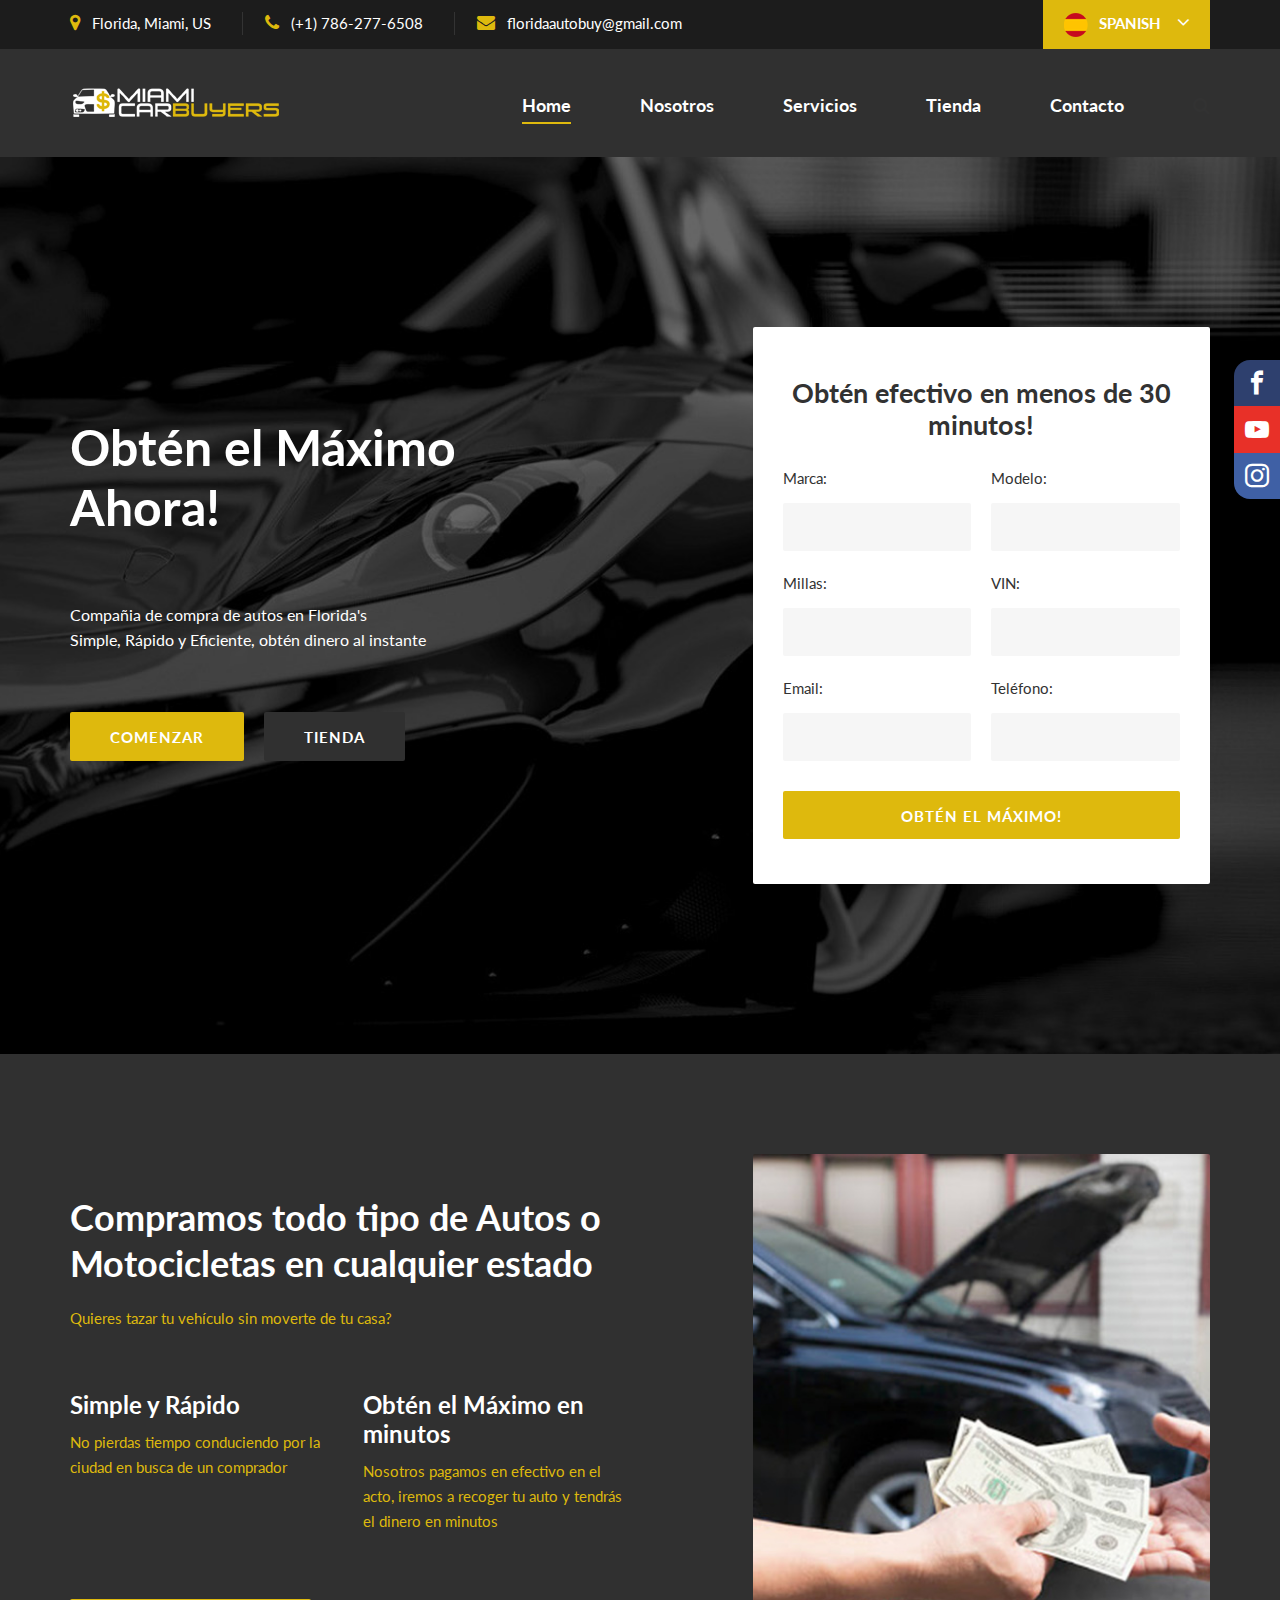
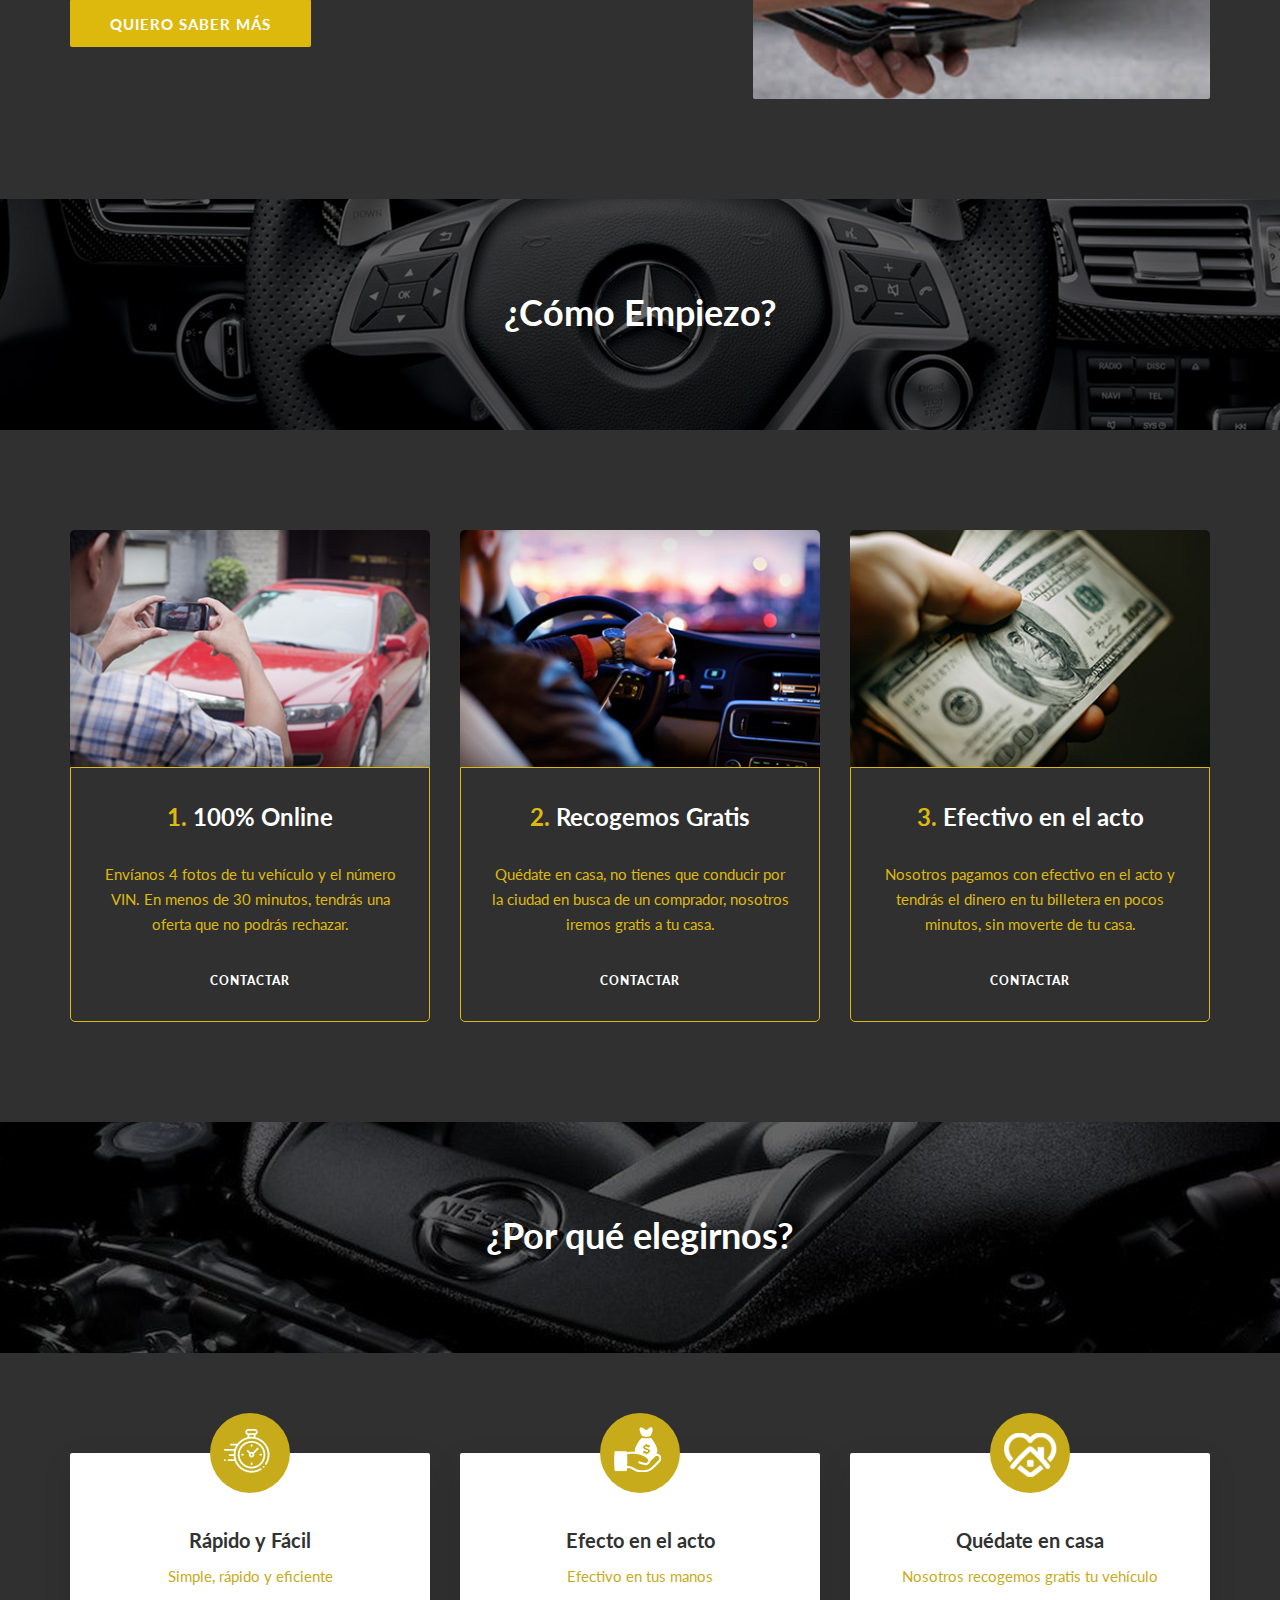
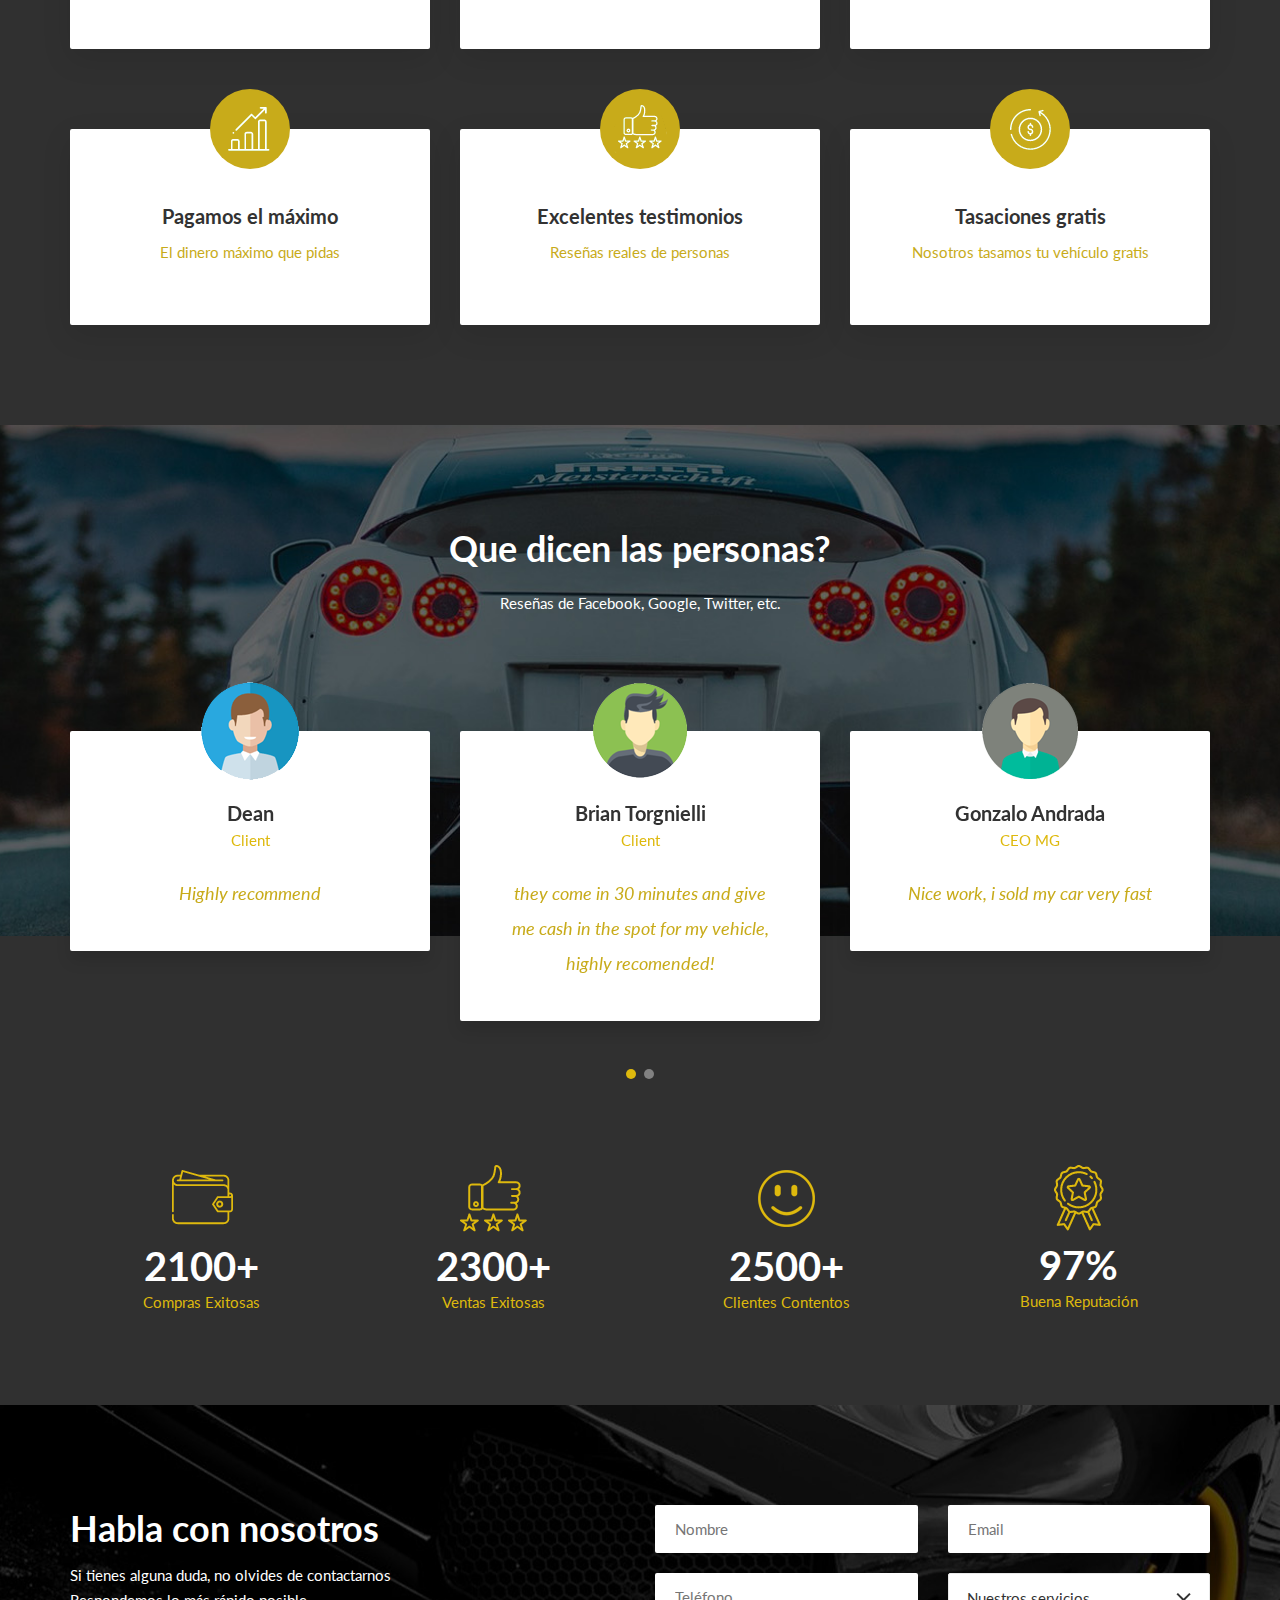
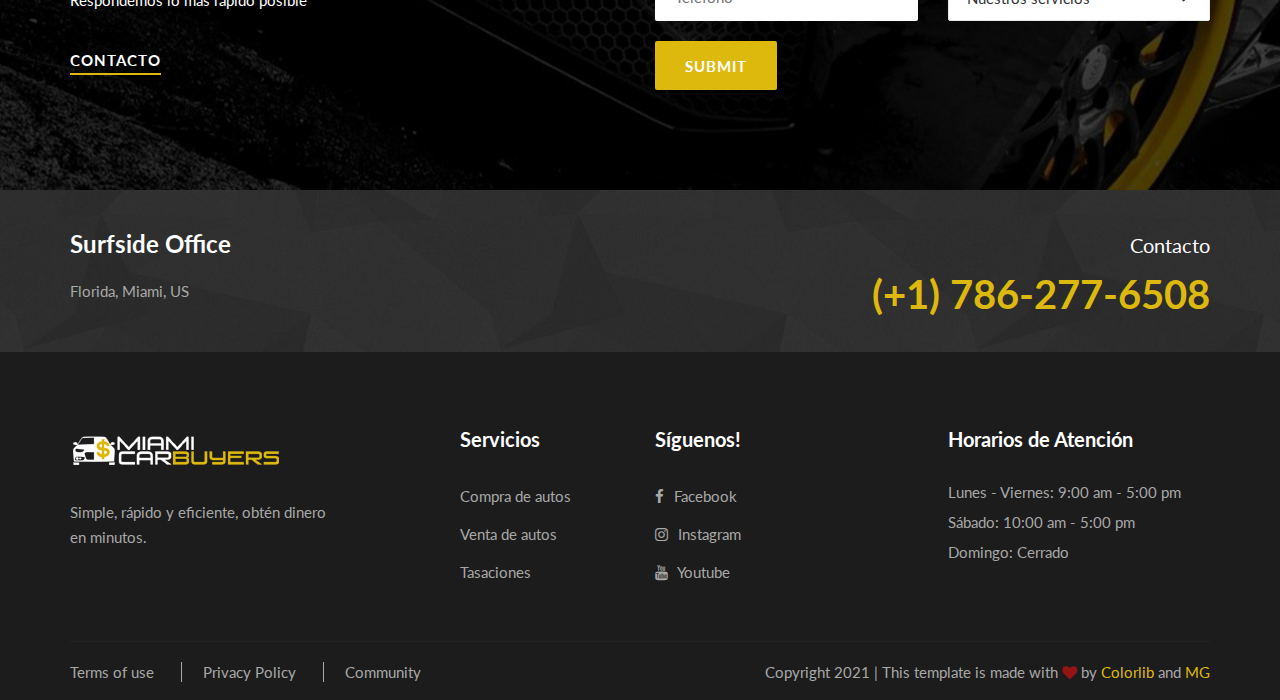
==== mcb-spa.html @ ccae37a3 "Update Beta 2" ====
<!DOCTYPE html>
<html lang="zxx">

<head>
    <meta charset="UTF-8">
    <!--meta name="description" content="Get the max now"-->
    <!--meta name="keywords" content="miami car buyers"-->
    <meta name="viewport" content="width=device-width, initial-scale=1.0">
    <meta http-equiv="X-UA-Compatible" content="ie=edge">
    <title>Miami Car Buyers</title>

    <link rel="icon" href="img/favicon.ico" type="image/x-icon">
    <link rel="shortcut icon" href="img/favicon.ico" type="image/x-icon" />

    <!-- Google Font -->
    <link href="https://fonts.googleapis.com/css2?family=Lato:wght@300;400;700;900&display=swap" rel="stylesheet">

    <!-- Css Styles -->
    <link rel="stylesheet" href="css/bootstrap.min.css" type="text/css">
    <link rel="stylesheet" href="css/font-awesome.min.css" type="text/css">
    <link rel="stylesheet" href="css/elegant-icons.css" type="text/css">
    <link rel="stylesheet" href="css/nice-select.css" type="text/css">
    <link rel="stylesheet" href="css/magnific-popup.css" type="text/css">
    <link rel="stylesheet" href="css/jquery-ui.min.css" type="text/css">
    <link rel="stylesheet" href="css/owl.carousel.min.css" type="text/css">
    <link rel="stylesheet" href="css/slicknav.min.css" type="text/css">
    <link rel="stylesheet" href="css/style.css" type="text/css">

    <link rel="stylesheet" type="text/css" href="css/socialbarvertical.css">
    <link rel="stylesheet" type="text/css" href="css/socialbarvertical-font.css">

</head>

<body>
    <!-- Page Preloder -->
    <div id="preloder">
        <div class="loader"></div>
    </div>

    <!-- SocialBar Vertical -->
    <div class="social-bar">
        <a href="https://www.facebook.com/miamicarbuyers" class="icon icon-facebook" target="_blank"></a>
        <!--a href="https://twitter.com/DevCodela" class="icon icon-twitter" target="_blank"></a-->
        <a href="https://www.youtube.com/" class="icon icon-youtube" target="_blank"></a>
        <a href="https://www.instagram.com/miamicarbuyers/" class="icon icon-instagram" target="_blank"></a>
    </div>

    <!-- Offcanvas Menu Begin -->
    <div class="offcanvas-menu-overlay"></div>
    <div class="offcanvas-menu-wrapper">
        <!--div class="offcanvas__search">
            <i class="fa fa-search search-switch"></i>
        </div-->
        <div class="offcanvas__logo">
            <a href="./index.html"><img src="img/mcb-mob.png" alt=""></a>
        </div>
        <nav class="offcanvas__menu mobile-menu">
            <ul>
                <li class="active"><a href="./index.html">Home</a></li>
                <li><a href="#about">Nosotros</a></li>
                <li><a href="#services">Servicios</a></li>
                <li><a href="#why">Por qué elegirnos?</a></li>
                <li><a href="./store.html">Tienda</a></li>
                <!--li><a href="#">Pages</a>
                    <ul class="dropdown">
                        <li><a href="./services.html">Features</a></li>
                        <li><a href="./services-details.html">Services Details</a></li>
                        <li><a href="./blog-details.html">Blog Details</a></li>
                    </ul>
                </li-->
                <li><a href="#contact">Contacto</a></li>
            </ul>
        </nav>
        <div id="mobile-menu-wrap"></div>
        <ul class="offcanvas__widget">
            <li><i class="fa fa-map-marker"></i> Florida, Miami, US</li>
            <li><i class="fa fa-phone"></i> (+1) 786-277-6508</li>
            <li><i class="fa fa-envelope"></i> floridaautobuy@gmail.com</li>
        </ul>
        <div class="offcanvas__language">
            <img src="img/flag-spa.png" alt="">
            <span>Spanish</span>
            <i class="fa fa-angle-down"></i>
            <ul>
                <li><a href="index.html">English</a></li>
                <li><a href="mcb-spa.html">Spanish</a></li>
            </ul>
        </div>
    </div>
    <!-- Offcanvas Menu End -->

    <!-- Header Section Begin -->
    <header class="header" id="home">
        <div class="header__top">
            <div class="container">
                <div class="row">
                    <div class="col-lg-9">
                        <ul class="header__top__widget">
                            <li><i class="fa fa-map-marker"></i> Florida, Miami, US</li>
                            <li><i class="fa fa-phone"></i> (+1) 786-277-6508</li>
                            <li><i class="fa fa-envelope"></i> floridaautobuy@gmail.com</li>
                        </ul>
                    </div>
                    <div class="col-lg-3">
                        <div class="header__top__language">
                            <img src="img/flag-spa.png" alt="">
                            <span>Spanish</span>
                            <i class="fa fa-angle-down"></i>
                            <ul>
                                <li><a href="index.html">English</a></li>
                                <li><a href="mcb-spa.html">Spanish</a></li>
                            </ul>
                        </div>
                    </div>
                </div>
            </div>
        </div>
        <div class="container">
            <div class="row">
                <div class="col-lg-3">
                    <div class="header__logo">
                        <a href="./index.html"><img src="img/mcb.png" alt=""></a>
                    </div>
                </div>
                <div class="col-lg-9">
                    <div class="header__nav">
                        <nav class="header__menu">
                            <ul>
                                <li class="active"><a href="./index.html">Home</a></li>
                                <li><a href="#about">Nosotros</a></li>
                                <li><a href="#services">Servicios</a></li>
                                <!--li><a href="#why">¿Por qué elegirnos?</a></li-->
                                <li><a href="./store.html">Tienda</a></li>
                                <!--li><a href="#">Store</a>
                                    <ul class="dropdown">
                                        <li><a href="./services.html">Features</a></li>
                                        <li><a href="./services-details.html">Services Details</a></li>
                                        <li><a href="./blog-details.html">Blog Details</a></li>
                                    </ul>
                                </li-->
                                <li><a href="#contact">Contacto</a></li>
                            </ul>
                        </nav>
                        <div class="header__search">
                            <i class="fa fa-search search-switch"></i>
                        </div>
                    </div>
                </div>
            </div>
            <div class="canvas__open">
                <span class="fa fa-bars"></span>
            </div>
        </div>
    </header>
    <!-- Header Section End -->

    <!-- Hero Section Begin -->
    <section class="hero set-bg" data-setbg="img/hero-bg.jpg" >
        <div class="container">
            <div class="row">
                <div class="col-lg-5">
                    <div class="hero__text">
                        <h2>Obtén el Máximo Ahora!</h2>
                        <p>Compañia de compra de autos en Florida's<br>Simple, Rápido y Eficiente, obtén dinero al instante</p>
                        <a href="#form" class="primary-btn">Comenzar</a>
                        <a href="./store.html" class="primary-btn howit-btn">Tienda</a>
                    </div>
                </div>
                <div class="col-lg-5 offset-lg-2" id="form">
                    <div class="hero__form">
                        <h3>Obtén efectivo en menos de 30 minutos!</h3>
                        <form action="https://formspree.io/f/xgepblnw" method="POST">
                            <div class="input-list">
                                <div class="input-list-item">
                                    <p>Marca:</p>
                                    <input type="text" name="name">
                                </div>
                                <div class="input-list-item">
                                    <p>Modelo:</p>
                                    <input type="text" name="name">
                                </div>
                            </div>
                            <div class="input-list">
                                <div class="input-list-item">
                                    <p>Millas:</p>
                                    <input type="text" name="name">
                                </div>
                                <div class="input-list-item">
                                    <p>VIN:</p>
                                    <input type="text" name="name">
                                </div>
                            </div>
                            <!--div class="input-full-width">
                                <p>KM:</p>
                                <input type="text" name="name">
                            </div-->
                            <div class="input-list last">
                                <div class="input-list-item">
                                    <p>Email:</p>
                                    <input type="text" name="_replyto">
                                </div>
                                <div class="input-list-item">
                                    <p>Teléfono:</p>
                                    <input type="text" name="name">
                                </div>
                            </div>
                            <button type="submit" class="site-btn">Obtén el máximo!</button>
                        </form>
                    </div>
                </div>
            </div>
        </div>
    </section>
    <!-- Hero Section End -->

    <!-- Home About Begin -->
    <section class="home-about spad" id="about">
        <div class="container">
            <div class="row">
                <div class="col-lg-6">
                    <div class="home__about__text">
                        <div class="section-title">
                            <h2>Compramos todo tipo de Autos o Motocicletas en cualquier estado</h2>
                            <p>Quieres tazar tu vehículo sin moverte de tu casa?</p>
                        </div>
                        <div class="row">
                            <div class="col-lg-6 col-md-6">
                                <div class="home__about__item">
                                    <h4>Simple y Rápido</h4>
                                    <p>No pierdas tiempo conduciendo por la ciudad en busca de un comprador</p>
                                </div>
                            </div>
                            <div class="col-lg-6 col-md-6">
                                <div class="home__about__item">
                                    <h4>Obtén el Máximo en minutos</h4>
                                    <p>Nosotros pagamos en efectivo en el acto, iremos a recoger tu auto y tendrás el dinero en minutos</p>
                                </div>
                            </div>
                        </div>
                        <a href="#services" class="primary-btn">Quiero saber más</a>
                    </div>
                </div>
                <div class="col-lg-5 offset-lg-1">
                    <div class="home__about__img">
                        <img src="img/about/home-about.jpg" alt="">
                    </div>
                </div>
            </div>
        </div>
    </section>
    <!-- Home About End -->

    <section class="loan-services spad" id="services">
        <div class="container">
            <div class="row">
                <div class="col-lg-12">
                    <div class="section-title">
                        <h2>¿Cómo Empiezo?</h2>
                        <!--p>- write something subtitle or leave it clean? -</p-->
                    </div>
                </div>
            </div>
        </div>
    </section class="loan-services spad">


    <!-- Services Section Begin -->
    <section class="services spad">
        <div class="container">
            <div class="row">
                <div class="col-lg-4 col-md-4 col-sm-6">
                    <div class="services__item">
                        <div class="services__item__img">
                            <img src="img/services/services-1.jpg" alt="">
                        </div>
                        <div class="services__item__text">
                            <h4><span>1.</span> 100% Online</h4>
                            <p>Envíanos 4 fotos de tu vehículo y el número VIN. En menos de 30 minutos, tendrás una oferta que no podrás rechazar.</p>
                            <a href="#home">Contactar</a>
                        </div>
                    </div>
                </div>
                <div class="col-lg-4 col-md-4 col-sm-6">
                    <div class="services__item">
                        <div class="services__item__img">
                            <img src="img/services/services-2.jpg" alt="">
                        </div>
                        <div class="services__item__text">
                            <h4><span>2. </span> Recogemos Gratis</h4>
                            <p>Quédate en casa, no tienes que conducir por la ciudad en busca de un comprador, nosotros iremos gratis a tu casa.</p>
                            <a href="#home">Contactar</a>
                        </div>
                    </div>
                </div>
                <div class="col-lg-4 col-md-4 col-sm-6">
                    <div class="services__item">
                        <div class="services__item__img">
                            <img src="img/services/services-3.jpg" alt="">
                        </div>
                        <div class="services__item__text">
                            <h4><span>3. </span> Efectivo en el acto</h4>
                            <p>Nosotros pagamos con efectivo en el acto y tendrás el dinero en tu billetera en pocos minutos, sin moverte de tu casa.</p>
                            <a href="#home">Contactar</a>
                        </div>
                    </div>
                </div>
            </div>
        </div>
    </section>
    <!-- Services End -->

    <section class="loan-services2 spad" id="why">
        <div class="container">
            <div class="row">
                <div class="col-lg-12">
                    <div class="section-title">
                        <h2>¿Por qué elegirnos?</h2>
                        <!--p>- write something subtitle or leave it clean? -</p-->
                    </div>
                </div>
            </div>
        </div>
    </section class="loan-services spad">

    <!-- Choose Section Begin -->
    <section class="choose spad">
        <div class="container">
            <div class="row">
                <div class="col-lg-12">
                    
                </div>
            </div>
            <div class="row">
                <div class="col-lg-4 col-md-4 col-sm-6">
                    <div class="choose__item">
                        <img src="img/choose/choose-1.png" alt="">
                        <h5>Rápido y Fácil</h5>
                        <p>Simple, rápido y eficiente</p>
                    </div>
                </div>
                <div class="col-lg-4 col-md-4 col-sm-6">
                    <div class="choose__item">
                        <img src="img/choose/choose-2.png" alt="">
                        <h5>Efecto en el acto</h5>
                        <p>Efectivo en tus manos</p>
                    </div>
                </div>
                <div class="col-lg-4 col-md-4 col-sm-6">
                    <div class="choose__item">
                        <img src="img/choose/choose-3.png" alt="">
                        <h5>Quédate en casa</h5>
                        <p>Nosotros recogemos gratis tu vehículo</p>
                    </div>
                </div>
                <div class="col-lg-4 col-md-4 col-sm-6">
                    <div class="choose__item">
                        <img src="img/choose/choose-4.png" alt="">
                        <h5>Pagamos el máximo</h5>
                        <p>El dinero máximo que pidas</p>
                    </div>
                </div>
                <div class="col-lg-4 col-md-4 col-sm-6">
                    <div class="choose__item">
                        <img src="img/choose/choose-5.png" alt="">
                        <h5>Excelentes testimonios</h5>
                        <p>Reseñas reales de personas</p>
                    </div>
                </div>
                <div class="col-lg-4 col-md-4 col-sm-6">
                    <div class="choose__item">
                        <img src="img/choose/choose-6.png" alt="">
                        <h5>Tasaciones gratis</h5>
                        <p>Nosotros tasamos tu vehículo gratis</p>
                    </div>
                </div>
            </div>
        </div>
    </section>
    <!-- Choose Section End -->

    <!-- Testimonial Section Begin -->
    <div class="testimonial spad set-bg" data-setbg="img/testimonial/testimonial-bg.jpg" id="testimonials">
        <div class="container">
            <div class="row">
                <div class="col-lg-12">
                    <div class="section-title">
                        <h2>Que dicen las personas?</h2>
                        <p>Reseñas de Facebook, Google, Twitter, etc.</p>
                    </div>
                </div>
            </div>
        </div>
    </div>
    <div class="testimonial__carousel">
        <div class="container">
            <div class="row">
                <div class="testimonial__slider owl-carousel">
                    <div class="col-lg-4">
                        <div class="testimonial__item">
                            <img src="img/testimonial/testimonial-1.png" alt="">
                            <h5>Dean</h5>
                            <span>Client</span>
                            <p>Highly recommend</p>
                        </div>
                    </div>
                    <div class="col-lg-4">
                        <div class="testimonial__item">
                            <img src="img/testimonial/testimonial-2.png" alt="">
                            <h5>Brian Torgnielli</h5>
                            <span>Client</span>
                            <p>they come in 30 minutes and give me cash in the spot for my vehicle, highly recomended!</p>
                        </div>
                    </div>
                    <div class="col-lg-4">
                        <div class="testimonial__item">
                            <img src="img/testimonial/testimonial-3.png" alt="">
                            <h5>Gonzalo Andrada</h5>
                            <span>CEO MG</span>
                            <p>Nice work, i sold my car very fast</p>
                        </div>
                    </div>
                    <div class="col-lg-4">
                        <div class="testimonial__item">
                            <img src="img/testimonial/testimonial-4.png" alt="">
                            <h5>Arthur</h5>
                            <span>Client</span>
                            <p>Gabriel was very professional, I liked that they pay me in cash</p>
                        </div>
                    </div>
                </div>
            </div>
        </div>
    </div>
    <!-- Testimonial Section End -->

    <!-- Counter Begin -->
    <div class="counter spad">
        <div class="container">
            <div class="row">
                <div class="col-lg-3 col-md-3 col-sm-6">
                    <div class="counter__item">
                        <img src="img/counter/counter-1.png" alt="">
                        <div class="counter__number">
                            <h2>2100+</h2>
                        </div>
                        <p>Compras Exitosas</p>
                    </div>
                </div>
                <div class="col-lg-3 col-md-3 col-sm-6">
                    <div class="counter__item">
                        <img src="img/counter/counter-2.png" alt="">
                        <div class="counter__number">
                            <h2>2300+</h2>
                        </div>
                        <p>Ventas Exitosas</p>
                    </div>
                </div>
                <div class="col-lg-3 col-md-3 col-sm-6">
                    <div class="counter__item">
                        <img src="img/counter/counter-3.png" alt="">
                        <div class="counter__number">
                            <h2>2500+</h2> 
                        </div>
                        <p>Clientes Contentos</p>
                    </div>
                </div>
                <div class="col-lg-3 col-md-3 col-sm-6">
                    <div class="counter__item">
                        <img src="img/counter/counter-4.png" alt="">
                        <div class="counter__number">
                            <h2>97%</h2>
                        </div>
                        <p>Buena Reputación</p>
                    </div>
                </div>
            </div>
        </div>
    </div>
    <!-- Counter End -->

    <!-- Call Section Begin -->
    <section class="call spad set-bg" data-setbg="img/call-bg.jpg" id="contact">
        <div class="container">
            <div class="row">
                <div class="col-lg-5 col-md-6">
                    <div class="call__text">
                        <div class="section-title">
                            <h2>Habla con nosotros</h2>
                            <p>Si tienes alguna duda, no olvides de contactarnos</p>
                            <p>Respondemos lo más rápido posible</p>
                        </div>
                        <a href="#contact">Contacto</a>
                    </div>
                </div>
                <div class="col-lg-6 offset-lg-1 col-md-6">
                    <form action="https://formspree.io/f/xgepblnw" method="POST" class="call__form">
                        <div class="row">
                            <div class="col-lg-6">
                                <input type="text" name="name" placeholder="Nombre">
                            </div>
                            <div class="col-lg-6">
                                <input type="text" name="_replyto" placeholder="Email"> 
                            </div>
                            <div class="col-lg-6">
                                <input type="text" name="name" placeholder="Teléfono">
                            </div>
                            <div class="col-lg-6">
                                <select>
                                    <option value="">Nuestros servicios</option>
                                    <option value="">Vender un vehículo</option>
                                    <option value="">Comprar un vehículo</option>
                                    <option value="">Otra consulta</option>
                                </select>
                            </div>
                        </div>
                        <button type="submit" class="site-btn">Submit</button>
                    </form>
                </div>
            </div>
        </div>
    </section>
    <!-- Call Section End -->

    <!-- Contact Begin -->
    <div class="contact-widget set-bg" data-setbg="img/contact-widget.jpg">
        <div class="container">
            <div class="row">
                <div class="col-lg-6 col-md-6">
                    <div class="row">
                        <div class="col-lg-6 col-md-6">
                            <div class="contact__widget__item">
                                <h4>Surfside Office</h4>
                                <p>Florida, Miami, US</p>
                            </div>
                        </div>
                        <!--div class="col-lg-6 col-md-6">
                            <div class="contact__widget__item">
                                <h4>New Jersey Office</h4>
                                <p>1 Walnut Court, East Orange, NJ, United State</p>
                            </div>
                        </div-->
                    </div>
                </div>
                <div class="col-lg-6 col-md-6">
                    <div class="contact__widget__phone">
                        <span>Contacto</span>
                        <h2>(+1) 786-277-6508</h2>
                    </div>
                </div>
            </div>
        </div>
    </div>
    <!-- Contact End -->

    <!-- Footer Section Begin -->
    <footer class="footer">
        <div class="container">
            <div class="row">
                <div class="col-lg-3 col-md-6 col-sm-6">
                    <div class="footer__about">
                        <div class="footer__logo">
                            <a href="./index.html"><img src="img/mcb.png" alt=""></a>
                        </div>
                        <p>Simple, rápido y eficiente, obtén dinero en minutos.</p>
                    </div>
                </div>
                <div class="col-lg-2 offset-lg-1 col-md-3 col-sm-6">
                    <div class="footer__widget">
                        <h5>Servicios</h5>
                        <div class="footer__widget">
                            <ul>
                                <li><a href="#">Compra de autos</a></li>
                                <li><a href="#">Venta de autos</a></li>
                                <li><a href="#">Tasaciones</a></li>
                            </ul>
                        </div>
                    </div>
                </div>
                <div class="col-lg-2 col-md-3 col-sm-6">
                    <div class="footer__widget">
                        <h5>Síguenos!</h5>
                        <div class="footer__widget footer__widget--social">
                            <ul>
                                <li><a href="https://www.facebook.com/miamicarbuyers" target="_blank"><i class="fa fa-facebook"></i> Facebook</a></li>
                                <li><a href="https://www.instagram.com/miamicarbuyers/" target="_blank"><i class="fa fa-instagram"></i> Instagram</a></li>
                                <li><a href="#"><i class="fa fa-youtube"></i> Youtube</a></li>
                                <!--li><a href="#"><i class="fa fa-twitter"></i> Twitter</a></li-->
                                <!--li><a href="#"><i class="fa fa-skype"></i> Skype</a></li-->
                            </ul>
                        </div>
                    </div>
                </div>
                <div class="col-lg-3 offset-lg-1 col-md-6 col-sm-6">
                    <div class="footer__widget footer__widget--address">
                        <h5>Horarios de Atención</h5>
                        <p></p>
                        <ul>
                            <li>Lunes - Viernes: 9:00 am - 5:00 pm</li>
                            <li>Sábado: 10:00 am - 5:00 pm</li>
                            <li>Domingo: Cerrado</li>
                        </ul>
                    </div>
                </div>
            </div>
            <div class="footer__copyright">
                <div class="row">
                    <div class="col-lg-6 col-md-6">
                        <ul class="footer__copyright__links">
                            <li><a href="#">Terms of use</a></li>
                            <li><a href="#">Privacy Policy</a></li>
                            <li><a href="#">Community</a></li>
                        </ul>
                    </div>
                    <div class="col-lg-6 col-md-6">
                        <!-- Link back to Colorlib can't be removed. Template is licensed under CC BY 3.0. -->
                        <div class="footer__copyright__text">
                            <p>Copyright 2021 | This template is made with <i class="fa fa-heart" aria-hidden="true"></i> by <a href="https://colorlib.com" target="_blank">Colorlib</a> and <a href="https://mgmza.com" target="_blank">MG</a></p>
                        </div>
                        <!-- Link back to Colorlib can't be removed. Template is licensed under CC BY 3.0. -->
                    </div>
                </div>
            </div>
        </div>
    </footer>
    <!-- Footer Section End -->

    <!-- Search Begin -->
    <!--div class="search-model">
        <div class="h-100 d-flex align-items-center justify-content-center">
            <div class="search-close-switch">+</div>
            <form class="search-model-form">
                <input type="text" id="search-input" placeholder="Search here.....">
            </form>
        </div>
    </div-->
    <!-- Search End -->

    <!-- Js Plugins -->
    <script src="js/jquery-3.3.1.min.js"></script>
    <script src="js/bootstrap.min.js"></script>
    <script src="js/jquery.nice-select.min.js"></script>
    <script src="js/jquery-ui.min.js"></script>
    <script src="js/jquery.nicescroll.min.js"></script>
    <script src="js/jquery.magnific-popup.min.js"></script>
    <script src="js/jquery.slicknav.js"></script>
    <script src="js/owl.carousel.min.js"></script>
    <script src="js/main.js"></script>

    <script type="text/javascript" src="js/smoothsection.js"></script>

</body>

</html>
---- css/elegant-icons.css ----
@font-face {
	font-family: 'ElegantIcons';
	src:url('../fonts/ElegantIcons.eot');
	src:url('../fonts/ElegantIcons.eot?#iefix') format('embedded-opentype'),
		url('../fonts/ElegantIcons.woff') format('woff'),
		url('../fonts/ElegantIcons.ttf') format('truetype'),
		url('../fonts/ElegantIcons.svg#ElegantIcons') format('svg');
	font-weight: normal;
	font-style: normal;
}

/* Use the following CSS code if you want to use data attributes for inserting your icons */
[data-icon]:before {
	font-family: 'ElegantIcons';
	content: attr(data-icon);
	speak: none;
	font-weight: normal;
	font-variant: normal;
	text-transform: none;
	line-height: 1;
	-webkit-font-smoothing: antialiased;
	-moz-osx-font-smoothing: grayscale;
}

/* Use the following CSS code if you want to have a class per icon */
/*
Instead of a list of all class selectors,
you can use the generic selector below, but it's slower:
[class*="your-class-prefix"] {
*/
.arrow_up, .arrow_down, .arrow_left, .arrow_right, .arrow_left-up, .arrow_right-up, .arrow_right-down, .arrow_left-down, .arrow-up-down, .arrow_up-down_alt, .arrow_left-right_alt, .arrow_left-right, .arrow_expand_alt2, .arrow_expand_alt, .arrow_condense, .arrow_expand, .arrow_move, .arrow_carrot-up, .arrow_carrot-down, .arrow_carrot-left, .arrow_carrot-right, .arrow_carrot-2up, .arrow_carrot-2down, .arrow_carrot-2left, .arrow_carrot-2right, .arrow_carrot-up_alt2, .arrow_carrot-down_alt2, .arrow_carrot-left_alt2, .arrow_carrot-right_alt2, .arrow_carrot-2up_alt2, .arrow_carrot-2down_alt2, .arrow_carrot-2left_alt2, .arrow_carrot-2right_alt2, .arrow_triangle-up, .arrow_triangle-down, .arrow_triangle-left, .arrow_triangle-right, .arrow_triangle-up_alt2, .arrow_triangle-down_alt2, .arrow_triangle-left_alt2, .arrow_triangle-right_alt2, .arrow_back, .icon_minus-06, .icon_plus, .icon_close, .icon_check, .icon_minus_alt2, .icon_plus_alt2, .icon_close_alt2, .icon_check_alt2, .icon_zoom-out_alt, .icon_zoom-in_alt, .icon_search, .icon_box-empty, .icon_box-selected, .icon_minus-box, .icon_plus-box, .icon_box-checked, .icon_circle-empty, .icon_circle-slelected, .icon_stop_alt2, .icon_stop, .icon_pause_alt2, .icon_pause, .icon_menu, .icon_menu-square_alt2, .icon_menu-circle_alt2, .icon_ul, .icon_ol, .icon_adjust-horiz, .icon_adjust-vert, .icon_document_alt, .icon_documents_alt, .icon_pencil, .icon_pencil-edit_alt, .icon_pencil-edit, .icon_folder-alt, .icon_folder-open_alt, .icon_folder-add_alt, .icon_info_alt, .icon_error-oct_alt, .icon_error-circle_alt, .icon_error-triangle_alt, .icon_question_alt2, .icon_question, .icon_comment_alt, .icon_chat_alt, .icon_vol-mute_alt, .icon_volume-low_alt, .icon_volume-high_alt, .icon_quotations, .icon_quotations_alt2, .icon_clock_alt, .icon_lock_alt, .icon_lock-open_alt, .icon_key_alt, .icon_cloud_alt, .icon_cloud-upload_alt, .icon_cloud-download_alt, .icon_image, .icon_images, .icon_lightbulb_alt, .icon_gift_alt, .icon_house_alt, .icon_genius, .icon_mobile, .icon_tablet, .icon_laptop, .icon_desktop, .icon_camera_alt, .icon_mail_alt, .icon_cone_alt, .icon_ribbon_alt, .icon_bag_alt, .icon_creditcard, .icon_cart_alt, .icon_paperclip, .icon_tag_alt, .icon_tags_alt, .icon_trash_alt, .icon_cursor_alt, .icon_mic_alt, .icon_compass_alt, .icon_pin_alt, .icon_pushpin_alt, .icon_map_alt, .icon_drawer_alt, .icon_toolbox_alt, .icon_book_alt, .icon_calendar, .icon_film, .icon_table, .icon_contacts_alt, .icon_headphones, .icon_lifesaver, .icon_piechart, .icon_refresh, .icon_link_alt, .icon_link, .icon_loading, .icon_blocked, .icon_archive_alt, .icon_heart_alt, .icon_star_alt, .icon_star-half_alt, .icon_star, .icon_star-half, .icon_tools, .icon_tool, .icon_cog, .icon_cogs, .arrow_up_alt, .arrow_down_alt, .arrow_left_alt, .arrow_right_alt, .arrow_left-up_alt, .arrow_right-up_alt, .arrow_right-down_alt, .arrow_left-down_alt, .arrow_condense_alt, .arrow_expand_alt3, .arrow_carrot_up_alt, .arrow_carrot-down_alt, .arrow_carrot-left_alt, .arrow_carrot-right_alt, .arrow_carrot-2up_alt, .arrow_carrot-2dwnn_alt, .arrow_carrot-2left_alt, .arrow_carrot-2right_alt, .arrow_triangle-up_alt, .arrow_triangle-down_alt, .arrow_triangle-left_alt, .arrow_triangle-right_alt, .icon_minus_alt, .icon_plus_alt, .icon_close_alt, .icon_check_alt, .icon_zoom-out, .icon_zoom-in, .icon_stop_alt, .icon_menu-square_alt, .icon_menu-circle_alt, .icon_document, .icon_documents, .icon_pencil_alt, .icon_folder, .icon_folder-open, .icon_folder-add, .icon_folder_upload, .icon_folder_download, .icon_info, .icon_error-circle, .icon_error-oct, .icon_error-triangle, .icon_question_alt, .icon_comment, .icon_chat, .icon_vol-mute, .icon_volume-low, .icon_volume-high, .icon_quotations_alt, .icon_clock, .icon_lock, .icon_lock-open, .icon_key, .icon_cloud, .icon_cloud-upload, .icon_cloud-download, .icon_lightbulb, .icon_gift, .icon_house, .icon_camera, .icon_mail, .icon_cone, .icon_ribbon, .icon_bag, .icon_cart, .icon_tag, .icon_tags, .icon_trash, .icon_cursor, .icon_mic, .icon_compass, .icon_pin, .icon_pushpin, .icon_map, .icon_drawer, .icon_toolbox, .icon_book, .icon_contacts, .icon_archive, .icon_heart, .icon_profile, .icon_group, .icon_grid-2x2, .icon_grid-3x3, .icon_music, .icon_pause_alt, .icon_phone, .icon_upload, .icon_download, .social_facebook, .social_twitter, .social_pinterest, .social_googleplus, .social_tumblr, .social_tumbleupon, .social_wordpress, .social_instagram, .social_dribbble, .social_vimeo, .social_linkedin, .social_rss, .social_deviantart, .social_share, .social_myspace, .social_skype, .social_youtube, .social_picassa, .social_googledrive, .social_flickr, .social_blogger, .social_spotify, .social_delicious, .social_facebook_circle, .social_twitter_circle, .social_pinterest_circle, .social_googleplus_circle, .social_tumblr_circle, .social_stumbleupon_circle, .social_wordpress_circle, .social_instagram_circle, .social_dribbble_circle, .social_vimeo_circle, .social_linkedin_circle, .social_rss_circle, .social_deviantart_circle, .social_share_circle, .social_myspace_circle, .social_skype_circle, .social_youtube_circle, .social_picassa_circle, .social_googledrive_alt2, .social_flickr_circle, .social_blogger_circle, .social_spotify_circle, .social_delicious_circle, .social_facebook_square, .social_twitter_square, .social_pinterest_square, .social_googleplus_square, .social_tumblr_square, .social_stumbleupon_square, .social_wordpress_square, .social_instagram_square, .social_dribbble_square, .social_vimeo_square, .social_linkedin_square, .social_rss_square, .social_deviantart_square, .social_share_square, .social_myspace_square, .social_skype_square, .social_youtube_square, .social_picassa_square, .social_googledrive_square, .social_flickr_square, .social_blogger_square, .social_spotify_square, .social_delicious_square, .icon_printer, .icon_calulator, .icon_building, .icon_floppy, .icon_drive, .icon_search-2, .icon_id, .icon_id-2, .icon_puzzle, .icon_like, .icon_dislike, .icon_mug, .icon_currency, .icon_wallet, .icon_pens, .icon_easel, .icon_flowchart, .icon_datareport, .icon_briefcase, .icon_shield, .icon_percent, .icon_globe, .icon_globe-2, .icon_target, .icon_hourglass, .icon_balance, .icon_rook, .icon_printer-alt, .icon_calculator_alt, .icon_building_alt, .icon_floppy_alt, .icon_drive_alt, .icon_search_alt, .icon_id_alt, .icon_id-2_alt, .icon_puzzle_alt, .icon_like_alt, .icon_dislike_alt, .icon_mug_alt, .icon_currency_alt, .icon_wallet_alt, .icon_pens_alt, .icon_easel_alt, .icon_flowchart_alt, .icon_datareport_alt, .icon_briefcase_alt, .icon_shield_alt, .icon_percent_alt, .icon_globe_alt, .icon_clipboard {
	font-family: 'ElegantIcons';
	speak: none;
	font-style: normal;
	font-weight: normal;
	font-variant: normal;
	text-transform: none;
	line-height: 1;
	-webkit-font-smoothing: antialiased;
}
.arrow_up:before {
	content: "\21";
}
.arrow_down:before {
	content: "\22";
}
.arrow_left:before {
	content: "\23";
}
.arrow_right:before {
	content: "\24";
}
.arrow_left-up:before {
	content: "\25";
}
.arrow_right-up:before {
	content: "\26";
}
.arrow_right-down:before {
	content: "\27";
}
.arrow_left-down:before {
	content: "\28";
}
.arrow-up-down:before {
	content: "\29";
}
.arrow_up-down_alt:before {
	content: "\2a";
}
.arrow_left-right_alt:before {
	content: "\2b";
}
.arrow_left-right:before {
	content: "\2c";
}
.arrow_expand_alt2:before {
	content: "\2d";
}
.arrow_expand_alt:before {
	content: "\2e";
}
.arrow_condense:before {
	content: "\2f";
}
.arrow_expand:before {
	content: "\30";
}
.arrow_move:before {
	content: "\31";
}
.arrow_carrot-up:before {
	content: "\32";
}
.arrow_carrot-down:before {
	content: "\33";
}
.arrow_carrot-left:before {
	content: "\34";
}
.arrow_carrot-right:before {
	content: "\35";
}
.arrow_carrot-2up:before {
	content: "\36";
}
.arrow_carrot-2down:before {
	content: "\37";
}
.arrow_carrot-2left:before {
	content: "\38";
}
.arrow_carrot-2right:before {
	content: "\39";
}
.arrow_carrot-up_alt2:before {
	content: "\3a";
}
.arrow_carrot-down_alt2:before {
	content: "\3b";
}
.arrow_carrot-left_alt2:before {
	content: "\3c";
}
.arrow_carrot-right_alt2:before {
	content: "\3d";
}
.arrow_carrot-2up_alt2:before {
	content: "\3e";
}
.arrow_carrot-2down_alt2:before {
	content: "\3f";
}
.arrow_carrot-2left_alt2:before {
	content: "\40";
}
.arrow_carrot-2right_alt2:before {
	content: "\41";
}
.arrow_triangle-up:before {
	content: "\42";
}
.arrow_triangle-down:before {
	content: "\43";
}
.arrow_triangle-left:before {
	content: "\44";
}
.arrow_triangle-right:before {
	content: "\45";
}
.arrow_triangle-up_alt2:before {
	content: "\46";
}
.arrow_triangle-down_alt2:before {
	content: "\47";
}
.arrow_triangle-left_alt2:before {
	content: "\48";
}
.arrow_triangle-right_alt2:before {
	content: "\49";
}
.arrow_back:before {
	content: "\4a";
}
.icon_minus-06:before {
	content: "\4b";
}
.icon_plus:before {
	content: "\4c";
}
.icon_close:before {
	content: "\4d";
}
.icon_check:before {
	content: "\4e";
}
.icon_minus_alt2:before {
	content: "\4f";
}
.icon_plus_alt2:before {
	content: "\50";
}
.icon_close_alt2:before {
	content: "\51";
}
.icon_check_alt2:before {
	content: "\52";
}
.icon_zoom-out_alt:before {
	content: "\53";
}
.icon_zoom-in_alt:before {
	content: "\54";
}
.icon_search:before {
	content: "\55";
}
.icon_box-empty:before {
	content: "\56";
}
.icon_box-selected:before {
	content: "\57";
}
.icon_minus-box:before {
	content: "\58";
}
.icon_plus-box:before {
	content: "\59";
}
.icon_box-checked:before {
	content: "\5a";
}
.icon_circle-empty:before {
	content: "\5b";
}
.icon_circle-slelected:before {
	content: "\5c";
}
.icon_stop_alt2:before {
	content: "\5d";
}
.icon_stop:before {
	content: "\5e";
}
.icon_pause_alt2:before {
	content: "\5f";
}
.icon_pause:before {
	content: "\60";
}
.icon_menu:before {
	content: "\61";
}
.icon_menu-square_alt2:before {
	content: "\62";
}
.icon_menu-circle_alt2:before {
	content: "\63";
}
.icon_ul:before {
	content: "\64";
}
.icon_ol:before {
	content: "\65";
}
.icon_adjust-horiz:before {
	content: "\66";
}
.icon_adjust-vert:before {
	content: "\67";
}
.icon_document_alt:before {
	content: "\68";
}
.icon_documents_alt:before {
	content: "\69";
}
.icon_pencil:before {
	content: "\6a";
}
.icon_pencil-edit_alt:before {
	content: "\6b";
}
.icon_pencil-edit:before {
	content: "\6c";
}
.icon_folder-alt:before {
	content: "\6d";
}
.icon_folder-open_alt:before {
	content: "\6e";
}
.icon_folder-add_alt:before {
	content: "\6f";
}
.icon_info_alt:before {
	content: "\70";
}
.icon_error-oct_alt:before {
	content: "\71";
}
.icon_error-circle_alt:before {
	content: "\72";
}
.icon_error-triangle_alt:before {
	content: "\73";
}
.icon_question_alt2:before {
	content: "\74";
}
.icon_question:before {
	content: "\75";
}
.icon_comment_alt:before {
	content: "\76";
}
.icon_chat_alt:before {
	content: "\77";
}
.icon_vol-mute_alt:before {
	content: "\78";
}
.icon_volume-low_alt:before {
	content: "\79";
}
.icon_volume-high_alt:before {
	content: "\7a";
}
.icon_quotations:before {
	content: "\7b";
}
.icon_quotations_alt2:before {
	content: "\7c";
}
.icon_clock_alt:before {
	content: "\7d";
}
.icon_lock_alt:before {
	content: "\7e";
}
.icon_lock-open_alt:before {
	content: "\e000";
}
.icon_key_alt:before {
	content: "\e001";
}
.icon_cloud_alt:before {
	content: "\e002";
}
.icon_cloud-upload_alt:before {
	content: "\e003";
}
.icon_cloud-download_alt:before {
	content: "\e004";
}
.icon_image:before {
	content: "\e005";
}
.icon_images:before {
	content: "\e006";
}
.icon_lightbulb_alt:before {
	content: "\e007";
}
.icon_gift_alt:before {
	content: "\e008";
}
.icon_house_alt:before {
	content: "\e009";
}
.icon_genius:before {
	content: "\e00a";
}
.icon_mobile:before {
	content: "\e00b";
}
.icon_tablet:before {
	content: "\e00c";
}
.icon_laptop:before {
	content: "\e00d";
}
.icon_desktop:before {
	content: "\e00e";
}
.icon_camera_alt:before {
	content: "\e00f";
}
.icon_mail_alt:before {
	content: "\e010";
}
.icon_cone_alt:before {
	content: "\e011";
}
.icon_ribbon_alt:before {
	content: "\e012";
}
.icon_bag_alt:before {
	content: "\e013";
}
.icon_creditcard:before {
	content: "\e014";
}
.icon_cart_alt:before {
	content: "\e015";
}
.icon_paperclip:before {
	content: "\e016";
}
.icon_tag_alt:before {
	content: "\e017";
}
.icon_tags_alt:before {
	content: "\e018";
}
.icon_trash_alt:before {
	content: "\e019";
}
.icon_cursor_alt:before {
	content: "\e01a";
}
.icon_mic_alt:before {
	content: "\e01b";
}
.icon_compass_alt:before {
	content: "\e01c";
}
.icon_pin_alt:before {
	content: "\e01d";
}
.icon_pushpin_alt:before {
	content: "\e01e";
}
.icon_map_alt:before {
	content: "\e01f";
}
.icon_drawer_alt:before {
	content: "\e020";
}
.icon_toolbox_alt:before {
	content: "\e021";
}
.icon_book_alt:before {
	content: "\e022";
}
.icon_calendar:before {
	content: "\e023";
}
.icon_film:before {
	content: "\e024";
}
.icon_table:before {
	content: "\e025";
}
.icon_contacts_alt:before {
	content: "\e026";
}
.icon_headphones:before {
	content: "\e027";
}
.icon_lifesaver:before {
	content: "\e028";
}
.icon_piechart:before {
	content: "\e029";
}
.icon_refresh:before {
	content: "\e02a";
}
.icon_link_alt:before {
	content: "\e02b";
}
.icon_link:before {
	content: "\e02c";
}
.icon_loading:before {
	content: "\e02d";
}
.icon_blocked:before {
	content: "\e02e";
}
.icon_archive_alt:before {
	content: "\e02f";
}
.icon_heart_alt:before {
	content: "\e030";
}
.icon_star_alt:before {
	content: "\e031";
}
.icon_star-half_alt:before {
	content: "\e032";
}
.icon_star:before {
	content: "\e033";
}
.icon_star-half:before {
	content: "\e034";
}
.icon_tools:before {
	content: "\e035";
}
.icon_tool:before {
	content: "\e036";
}
.icon_cog:before {
	content: "\e037";
}
.icon_cogs:before {
	content: "\e038";
}
.arrow_up_alt:before {
	content: "\e039";
}
.arrow_down_alt:before {
	content: "\e03a";
}
.arrow_left_alt:before {
	content: "\e03b";
}
.arrow_right_alt:before {
	content: "\e03c";
}
.arrow_left-up_alt:before {
	content: "\e03d";
}
.arrow_right-up_alt:before {
	content: "\e03e";
}
.arrow_right-down_alt:before {
	content: "\e03f";
}
.arrow_left-down_alt:before {
	content: "\e040";
}
.arrow_condense_alt:before {
	content: "\e041";
}
.arrow_expand_alt3:before {
	content: "\e042";
}
.arrow_carrot_up_alt:before {
	content: "\e043";
}
.arrow_carrot-down_alt:before {
	content: "\e044";
}
.arrow_carrot-left_alt:before {
	content: "\e045";
}
.arrow_carrot-right_alt:before {
	content: "\e046";
}
.arrow_carrot-2up_alt:before {
	content: "\e047";
}
.arrow_carrot-2dwnn_alt:before {
	content: "\e048";
}
.arrow_carrot-2left_alt:before {
	content: "\e049";
}
.arrow_carrot-2right_alt:before {
	content: "\e04a";
}
.arrow_triangle-up_alt:before {
	content: "\e04b";
}
.arrow_triangle-down_alt:before {
	content: "\e04c";
}
.arrow_triangle-left_alt:before {
	content: "\e04d";
}
.arrow_triangle-right_alt:before {
	content: "\e04e";
}
.icon_minus_alt:before {
	content: "\e04f";
}
.icon_plus_alt:before {
	content: "\e050";
}
.icon_close_alt:before {
	content: "\e051";
}
.icon_check_alt:before {
	content: "\e052";
}
.icon_zoom-out:before {
	content: "\e053";
}
.icon_zoom-in:before {
	content: "\e054";
}
.icon_stop_alt:before {
	content: "\e055";
}
.icon_menu-square_alt:before {
	content: "\e056";
}
.icon_menu-circle_alt:before {
	content: "\e057";
}
.icon_document:before {
	content: "\e058";
}
.icon_documents:before {
	content: "\e059";
}
.icon_pencil_alt:before {
	content: "\e05a";
}
.icon_folder:before {
	content: "\e05b";
}
.icon_folder-open:before {
	content: "\e05c";
}
.icon_folder-add:before {
	content: "\e05d";
}
.icon_folder_upload:before {
	content: "\e05e";
}
.icon_folder_download:before {
	content: "\e05f";
}
.icon_info:before {
	content: "\e060";
}
.icon_error-circle:before {
	content: "\e061";
}
.icon_error-oct:before {
	content: "\e062";
}
.icon_error-triangle:before {
	content: "\e063";
}
.icon_question_alt:before {
	content: "\e064";
}
.icon_comment:before {
	content: "\e065";
}
.icon_chat:before {
	content: "\e066";
}
.icon_vol-mute:before {
	content: "\e067";
}
.icon_volume-low:before {
	content: "\e068";
}
.icon_volume-high:before {
	content: "\e069";
}
.icon_quotations_alt:before {
	content: "\e06a";
}
.icon_clock:before {
	content: "\e06b";
}
.icon_lock:before {
	content: "\e06c";
}
.icon_lock-open:before {
	content: "\e06d";
}
.icon_key:before {
	content: "\e06e";
}
.icon_cloud:before {
	content: "\e06f";
}
.icon_cloud-upload:before {
	content: "\e070";
}
.icon_cloud-download:before {
	content: "\e071";
}
.icon_lightbulb:before {
	content: "\e072";
}
.icon_gift:before {
	content: "\e073";
}
.icon_house:before {
	content: "\e074";
}
.icon_camera:before {
	content: "\e075";
}
.icon_mail:before {
	content: "\e076";
}
.icon_cone:before {
	content: "\e077";
}
.icon_ribbon:before {
	content: "\e078";
}
.icon_bag:before {
	content: "\e079";
}
.icon_cart:before {
	content: "\e07a";
}
.icon_tag:before {
	content: "\e07b";
}
.icon_tags:before {
	content: "\e07c";
}
.icon_trash:before {
	content: "\e07d";
}
.icon_cursor:before {
	content: "\e07e";
}
.icon_mic:before {
	content: "\e07f";
}
.icon_compass:before {
	content: "\e080";
}
.icon_pin:before {
	content: "\e081";
}
.icon_pushpin:before {
	content: "\e082";
}
.icon_map:before {
	content: "\e083";
}
.icon_drawer:before {
	content: "\e084";
}
.icon_toolbox:before {
	content: "\e085";
}
.icon_book:before {
	content: "\e086";
}
.icon_contacts:before {
	content: "\e087";
}
.icon_archive:before {
	content: "\e088";
}
.icon_heart:before {
	content: "\e089";
}
.icon_profile:before {
	content: "\e08a";
}
.icon_group:before {
	content: "\e08b";
}
.icon_grid-2x2:before {
	content: "\e08c";
}
.icon_grid-3x3:before {
	content: "\e08d";
}
.icon_music:before {
	content: "\e08e";
}
.icon_pause_alt:before {
	content: "\e08f";
}
.icon_phone:before {
	content: "\e090";
}
.icon_upload:before {
	content: "\e091";
}
.icon_download:before {
	content: "\e092";
}
.social_facebook:before {
	content: "\e093";
}
.social_twitter:before {
	content: "\e094";
}
.social_pinterest:before {
	content: "\e095";
}
.social_googleplus:before {
	content: "\e096";
}
.social_tumblr:before {
	content: "\e097";
}
.social_tumbleupon:before {
	content: "\e098";
}
.social_wordpress:before {
	content: "\e099";
}
.social_instagram:before {
	content: "\e09a";
}
.social_dribbble:before {
	content: "\e09b";
}
.social_vimeo:before {
	content: "\e09c";
}
.social_linkedin:before {
	content: "\e09d";
}
.social_rss:before {
	content: "\e09e";
}
.social_deviantart:before {
	content: "\e09f";
}
.social_share:before {
	content: "\e0a0";
}
.social_myspace:before {
	content: "\e0a1";
}
.social_skype:before {
	content: "\e0a2";
}
.social_youtube:before {
	content: "\e0a3";
}
.social_picassa:before {
	content: "\e0a4";
}
.social_googledrive:before {
	content: "\e0a5";
}
.social_flickr:before {
	content: "\e0a6";
}
.social_blogger:before {
	content: "\e0a7";
}
.social_spotify:before {
	content: "\e0a8";
}
.social_delicious:before {
	content: "\e0a9";
}
.social_facebook_circle:before {
	content: "\e0aa";
}
.social_twitter_circle:before {
	content: "\e0ab";
}
.social_pinterest_circle:before {
	content: "\e0ac";
}
.social_googleplus_circle:before {
	content: "\e0ad";
}
.social_tumblr_circle:before {
	content: "\e0ae";
}
.social_stumbleupon_circle:before {
	content: "\e0af";
}
.social_wordpress_circle:before {
	content: "\e0b0";
}
.social_instagram_circle:before {
	content: "\e0b1";
}
.social_dribbble_circle:before {
	content: "\e0b2";
}
.social_vimeo_circle:before {
	content: "\e0b3";
}
.social_linkedin_circle:before {
	content: "\e0b4";
}
.social_rss_circle:before {
	content: "\e0b5";
}
.social_deviantart_circle:before {
	content: "\e0b6";
}
.social_share_circle:before {
	content: "\e0b7";
}
.social_myspace_circle:before {
	content: "\e0b8";
}
.social_skype_circle:before {
	content: "\e0b9";
}
.social_youtube_circle:before {
	content: "\e0ba";
}
.social_picassa_circle:before {
	content: "\e0bb";
}
.social_googledrive_alt2:before {
	content: "\e0bc";
}
.social_flickr_circle:before {
	content: "\e0bd";
}
.social_blogger_circle:before {
	content: "\e0be";
}
.social_spotify_circle:before {
	content: "\e0bf";
}
.social_delicious_circle:before {
	content: "\e0c0";
}
.social_facebook_square:before {
	content: "\e0c1";
}
.social_twitter_square:before {
	content: "\e0c2";
}
.social_pinterest_square:before {
	content: "\e0c3";
}
.social_googleplus_square:before {
	content: "\e0c4";
}
.social_tumblr_square:before {
	content: "\e0c5";
}
.social_stumbleupon_square:before {
	content: "\e0c6";
}
.social_wordpress_square:before {
	content: "\e0c7";
}
.social_instagram_square:before {
	content: "\e0c8";
}
.social_dribbble_square:before {
	content: "\e0c9";
}
.social_vimeo_square:before {
	content: "\e0ca";
}
.social_linkedin_square:before {
	content: "\e0cb";
}
.social_rss_square:before {
	content: "\e0cc";
}
.social_deviantart_square:before {
	content: "\e0cd";
}
.social_share_square:before {
	content: "\e0ce";
}
.social_myspace_square:before {
	content: "\e0cf";
}
.social_skype_square:before {
	content: "\e0d0";
}
.social_youtube_square:before {
	content: "\e0d1";
}
.social_picassa_square:before {
	content: "\e0d2";
}
.social_googledrive_square:before {
	content: "\e0d3";
}
.social_flickr_square:before {
	content: "\e0d4";
}
.social_blogger_square:before {
	content: "\e0d5";
}
.social_spotify_square:before {
	content: "\e0d6";
}
.social_delicious_square:before {
	content: "\e0d7";
}
.icon_printer:before {
	content: "\e103";
}
.icon_calulator:before {
	content: "\e0ee";
}
.icon_building:before {
	content: "\e0ef";
}
.icon_floppy:before {
	content: "\e0e8";
}
.icon_drive:before {
	content: "\e0ea";
}
.icon_search-2:before {
	content: "\e101";
}
.icon_id:before {
	content: "\e107";
}
.icon_id-2:before {
	content: "\e108";
}
.icon_puzzle:before {
	content: "\e102";
}
.icon_like:before {
	content: "\e106";
}
.icon_dislike:before {
	content: "\e0eb";
}
.icon_mug:before {
	content: "\e105";
}
.icon_currency:before {
	content: "\e0ed";
}
.icon_wallet:before {
	content: "\e100";
}
.icon_pens:before {
	content: "\e104";
}
.icon_easel:before {
	content: "\e0e9";
}
.icon_flowchart:before {
	content: "\e109";
}
.icon_datareport:before {
	content: "\e0ec";
}
.icon_briefcase:before {
	content: "\e0fe";
}
.icon_shield:before {
	content: "\e0f6";
}
.icon_percent:before {
	content: "\e0fb";
}
.icon_globe:before {
	content: "\e0e2";
}
.icon_globe-2:before {
	content: "\e0e3";
}
.icon_target:before {
	content: "\e0f5";
}
.icon_hourglass:before {
	content: "\e0e1";
}
.icon_balance:before {
	content: "\e0ff";
}
.icon_rook:before {
	content: "\e0f8";
}
.icon_printer-alt:before {
	content: "\e0fa";
}
.icon_calculator_alt:before {
	content: "\e0e7";
}
.icon_building_alt:before {
	content: "\e0fd";
}
.icon_floppy_alt:before {
	content: "\e0e4";
}
.icon_drive_alt:before {
	content: "\e0e5";
}
.icon_search_alt:before {
	content: "\e0f7";
}
.icon_id_alt:before {
	content: "\e0e0";
}
.icon_id-2_alt:before {
	content: "\e0fc";
}
.icon_puzzle_alt:before {
	content: "\e0f9";
}
.icon_like_alt:before {
	content: "\e0dd";
}
.icon_dislike_alt:before {
	content: "\e0f1";
}
.icon_mug_alt:before {
	content: "\e0dc";
}
.icon_currency_alt:before {
	content: "\e0f3";
}
.icon_wallet_alt:before {
	content: "\e0d8";
}
.icon_pens_alt:before {
	content: "\e0db";
}
.icon_easel_alt:before {
	content: "\e0f0";
}
.icon_flowchart_alt:before {
	content: "\e0df";
}
.icon_datareport_alt:before {
	content: "\e0f2";
}
.icon_briefcase_alt:before {
	content: "\e0f4";
}
.icon_shield_alt:before {
	content: "\e0d9";
}
.icon_percent_alt:before {
	content: "\e0da";
}
.icon_globe_alt:before {
	content: "\e0de";
}
.icon_clipboard:before {
	content: "\e0e6";
}


	.glyph {
		float: left;
		text-align: center;
		padding: .75em;
		margin: .4em 1.5em .75em 0;
		width: 6em;
text-shadow: none;
	}
        .glyph_big {
        font-size: 128px;
        color: #59c5dc;
        float: left;
        margin-right: 20px;
        }

        .glyph div { padding-bottom: 10px;}

	.glyph input {
		font-family: consolas, monospace;
		font-size: 12px;
		width: 100%;
		text-align: center;
		border: 0;
		box-shadow: 0 0 0 1px #ccc;
		padding: .2em;
                -moz-border-radius: 5px;
                -webkit-border-radius: 5px;
	}
	.centered {
		margin-left: auto;
		margin-right: auto;
	}
	.glyph .fs1 {
		font-size: 2em;
	}
---- css/nice-select.css ----
.nice-select {
  -webkit-tap-highlight-color: transparent;
  background-color: #fff;
  border-radius: 5px;
  border: solid 1px #e8e8e8;
  box-sizing: border-box;
  clear: both;
  cursor: pointer;
  display: block;
  float: left;
  font-family: inherit;
  font-size: 14px;
  font-weight: normal;
  height: 42px;
  line-height: 40px;
  outline: none;
  padding-left: 18px;
  padding-right: 30px;
  position: relative;
  text-align: left !important;
  -webkit-transition: all 0.2s ease-in-out;
  transition: all 0.2s ease-in-out;
  -webkit-user-select: none;
     -moz-user-select: none;
      -ms-user-select: none;
          user-select: none;
  white-space: nowrap;
  width: auto; }
  .nice-select:hover {
    border-color: #dbdbdb; }
  .nice-select:active, .nice-select.open, .nice-select:focus {
    border-color: #999; }
  .nice-select:after {
    border-bottom: 2px solid #999;
    border-right: 2px solid #999;
    content: '';
    display: block;
    height: 5px;
    margin-top: -4px;
    pointer-events: none;
    position: absolute;
    right: 12px;
    top: 50%;
    -webkit-transform-origin: 66% 66%;
        -ms-transform-origin: 66% 66%;
            transform-origin: 66% 66%;
    -webkit-transform: rotate(45deg);
        -ms-transform: rotate(45deg);
            transform: rotate(45deg);
    -webkit-transition: all 0.15s ease-in-out;
    transition: all 0.15s ease-in-out;
    width: 5px; }
  .nice-select.open:after {
    -webkit-transform: rotate(-135deg);
        -ms-transform: rotate(-135deg);
            transform: rotate(-135deg); }
  .nice-select.open .list {
    opacity: 1;
    pointer-events: auto;
    -webkit-transform: scale(1) translateY(0);
        -ms-transform: scale(1) translateY(0);
            transform: scale(1) translateY(0); }
  .nice-select.disabled {
    border-color: #ededed;
    color: #999;
    pointer-events: none; }
    .nice-select.disabled:after {
      border-color: #cccccc; }
  .nice-select.wide {
    width: 100%; }
    .nice-select.wide .list {
      left: 0 !important;
      right: 0 !important; }
  .nice-select.right {
    float: right; }
    .nice-select.right .list {
      left: auto;
      right: 0; }
  .nice-select.small {
    font-size: 12px;
    height: 36px;
    line-height: 34px; }
    .nice-select.small:after {
      height: 4px;
      width: 4px; }
    .nice-select.small .option {
      line-height: 34px;
      min-height: 34px; }
  .nice-select .list {
    background-color: #fff;
    border-radius: 5px;
    box-shadow: 0 0 0 1px rgba(68, 68, 68, 0.11);
    box-sizing: border-box;
    margin-top: 4px;
    opacity: 0;
    overflow: hidden;
    padding: 0;
    pointer-events: none;
    position: absolute;
    top: 100%;
    left: 0;
    -webkit-transform-origin: 50% 0;
        -ms-transform-origin: 50% 0;
            transform-origin: 50% 0;
    -webkit-transform: scale(0.75) translateY(-21px);
        -ms-transform: scale(0.75) translateY(-21px);
            transform: scale(0.75) translateY(-21px);
    -webkit-transition: all 0.2s cubic-bezier(0.5, 0, 0, 1.25), opacity 0.15s ease-out;
    transition: all 0.2s cubic-bezier(0.5, 0, 0, 1.25), opacity 0.15s ease-out;
    z-index: 9; }
    .nice-select .list:hover .option:not(:hover) {
      background-color: transparent !important; }
  .nice-select .option {
    cursor: pointer;
    font-weight: 400;
    line-height: 40px;
    list-style: none;
    min-height: 40px;
    outline: none;
    padding-left: 18px;
    padding-right: 29px;
    text-align: left;
    -webkit-transition: all 0.2s;
    transition: all 0.2s; }
    .nice-select .option:hover, .nice-select .option.focus, .nice-select .option.selected.focus {
      background-color: #f6f6f6; }
    .nice-select .option.selected {
      font-weight: bold; }
    .nice-select .option.disabled {
      background-color: transparent;
      color: #999;
      cursor: default; }

.no-csspointerevents .nice-select .list {
  display: none; }

.no-csspointerevents .nice-select.open .list {
  display: block; }
---- css/style.css ----
/******************************************************************
  Template Name: Loanday
  Description:  Loanday loan HTML Template
  Author: Colorlib
  Author URI: https://colorlib.com
  Version: 1.0
  Created: Colorlib
******************************************************************/

/*------------------------------------------------------------------
[Table of contents]

1.  Template default CSS
	1.1	Variables
	1.2	Mixins
	1.3	Flexbox
	1.4	Reset
2.  Helper Css
3.  Header Section
4.  Hero Section
5.  Service Section
6.  Loan Service Section
7.  Testimonial Section
8.  Latest Blog Section
9.  Contact
10.  Footer Style
-------------------------------------------------------------------*/

/*----------------------------------------*/

/* Template default CSS
/*----------------------------------------*/

html,
body {
	height: 100%;
	font-family: "Lato", sans-serif;
	-webkit-font-smoothing: antialiased;
	background-color: #303030;
}

h1,
h2,
h3,
h4,
h5,
h6 {
	margin: 0;
	color: #111111;
	font-weight: 400;
	font-family: "Lato", sans-serif;
}

h1 {
	font-size: 70px;
}

h2 {
	font-size: 36px;
}

h3 {
	font-size: 30px;
}

h4 {
	font-size: 24px;
}

h5 {
	font-size: 18px;
}

h6 {
	font-size: 16px;
}

p {
	font-size: 15px;
	font-family: "Lato", sans-serif;
	color: #deb90d;
	font-weight: 400;
	line-height: 25px;
	margin: 0 0 15px 0;
}

img {
	max-width: 100%;
}

input:focus,
select:focus,
button:focus,
textarea:focus {
	outline: none;
}

a:hover,
a:focus {
	text-decoration: none;
	outline: none;
	color: #ffffff;
}

ul,
ol {
	padding: 0;
	margin: 0;
}

/*---------------------
  Helper CSS
-----------------------*/

.section-title {
	margin-bottom: 95px;
	text-align: center;
}

.section-title h2 {
	font-weight: 700;
	color: #ffffff;
	line-height: 46px;
	margin-bottom: 20px;
}

.section-title P {
	margin-bottom: 0;
}

.set-bg {
	background-repeat: no-repeat;
	background-size: cover;
	background-position: top center;
}

.spad {
	padding-top: 100px;
	padding-bottom: 100px;
}

.text-white h1,
.text-white h2,
.text-white h3,
.text-white h4,
.text-white h5,
.text-white h6,
.text-white p,
.text-white span,
.text-white li,
.text-white a {
	color: #fff;
}

/* buttons */

.primary-btn {
	display: inline-block;
	font-size: 15px;
	padding: 14px 40px 12px;
	color: #ffffff;
	text-transform: uppercase;
	font-weight: 700;
	background: #deb90d;
	border-radius: 2px;
	letter-spacing: 1px;
}

.site-btn {
	font-size: 15px;
	color: #ffffff;
	font-weight: 700;
	text-transform: uppercase;
	display: inline-block;
	padding: 14px 30px 12px;
	background: #deb90d;
	border: none;
	letter-spacing: 1px;
	border-radius: 2px;
}

/* Preloder */

#preloder {
	position: fixed;
	width: 100%;
	height: 100%;
	top: 0;
	left: 0;
	z-index: 999999;
	background: #000;
}

.loader {
	width: 40px;
	height: 40px;
	position: absolute;
	top: 50%;
	left: 50%;
	margin-top: -13px;
	margin-left: -13px;
	border-radius: 60px;
	animation: loader 0.8s linear infinite;
	-webkit-animation: loader 0.8s linear infinite;
}

@keyframes loader {
	0% {
		-webkit-transform: rotate(0deg);
		transform: rotate(0deg);
		border: 4px solid #f44336;
		border-left-color: transparent;
	}
	50% {
		-webkit-transform: rotate(180deg);
		transform: rotate(180deg);
		border: 4px solid #673ab7;
		border-left-color: transparent;
	}
	100% {
		-webkit-transform: rotate(360deg);
		transform: rotate(360deg);
		border: 4px solid #f44336;
		border-left-color: transparent;
	}
}

@-webkit-keyframes loader {
	0% {
		-webkit-transform: rotate(0deg);
		border: 4px solid #f44336;
		border-left-color: transparent;
	}
	50% {
		-webkit-transform: rotate(180deg);
		border: 4px solid #673ab7;
		border-left-color: transparent;
	}
	100% {
		-webkit-transform: rotate(360deg);
		border: 4px solid #f44336;
		border-left-color: transparent;
	}
}

.spacial-controls {
	position: fixed;
	width: 111px;
	height: 91px;
	top: 0;
	right: 0;
	z-index: 999;
}

.spacial-controls .search-switch {
	display: block;
	height: 100%;
	padding-top: 30px;
	background: #323232;
	text-align: center;
	cursor: pointer;
}

.search-model {
	display: none;
	position: fixed;
	width: 100%;
	height: 100%;
	left: 0;
	top: 0;
	background: #000;
	z-index: 99999;
}

.search-model-form {
	padding: 0 15px;
}

.search-model-form input {
	width: 500px;
	font-size: 40px;
	border: none;
	border-bottom: 2px solid #333;
	background: 0 0;
	color: #999;
}

.search-close-switch {
	position: absolute;
	width: 50px;
	height: 50px;
	background: #333;
	color: #fff;
	text-align: center;
	border-radius: 50%;
	font-size: 28px;
	line-height: 28px;
	top: 30px;
	cursor: pointer;
	-webkit-transform: rotate(45deg);
	-ms-transform: rotate(45deg);
	transform: rotate(45deg);
	display: -webkit-box;
	display: -ms-flexbox;
	display: flex;
	-webkit-box-align: center;
	-ms-flex-align: center;
	align-items: center;
	-webkit-box-pack: center;
	-ms-flex-pack: center;
	justify-content: center;
}

/*---------------------
  Header
-----------------------*/

.header__top {
	background: #1c1c1c;
}

.header__top__widget {
	padding: 11px 0 14px;
}

.header__top__widget li {
	font-size: 15px;
	color: #ffffff;
	display: inline-block;
	margin-right: 50px;
	position: relative;
	list-style: none;
}

.header__top__widget li::after {
	position: absolute;
	right: -32px;
	top: 0;
	width: 1px;
	height: 100%;
	background: rgba(255, 255, 255, 0.1);
	content: "";
}

.header__top__widget li:last-child {
	margin-right: 0;
}

.header__top__widget li:last-child:after {
	display: none;
}

.header__top__widget li i {
	font-size: 18px;
	color: #deb90d;
	margin-right: 8px;
}

.header__top__language {
	background: #deb90d;
	padding: 11px 20px;
	float: right;
	position: relative;
	cursor: pointer;
}

.header__top__language:hover ul {
	top: 40px;
	opacity: 1;
	visibility: visible;
}

.header__top__language img {
	display: inline-block;
	height: 26px;
	width: 26px;
	border-radius: 50%;
	margin-right: 6px;
}

.header__top__language span {
	font-size: 15px;
	font-weight: 700;
	color: #ffffff;
	text-transform: uppercase;
	display: inline-block;
	margin-right: 12px;
}

.header__top__language i {
	font-size: 20px;
	display: inline-block;
	color: #ffffff;
}

.header__top__language ul {
	position: absolute;
	left: 50px;
	top: 60px;
	width: 100px;
	background: #ffffff;
	opacity: 0;
	visibility: hidden;
	-webkit-box-shadow: 0 0 20px rgba(54, 54, 54, 0.15);
	box-shadow: 0 0 20px rgba(54, 54, 54, 0.15);
	-webkit-transition: all, 0.3s;
	-o-transition: all, 0.3s;
	transition: all, 0.3s;
	z-index: 9;
}

.header__top__language ul li {
	list-style: none;
}

.header__top__language ul li a {
	font-size: 14px;
	color: #252525;
	padding: 5px 5px 5px 15px;
	display: block;
}

.header__logo {
	padding: 30px 0;
}

.header__logo a {
	display: inline-block;
}

.header__nav {
	text-align: right;
	padding: 38px 0 33px;
}

.header__menu {
	display: inline-block;
}

.header__menu ul li {
	list-style: none;
	display: inline-block;
	margin-right: 65px;
	position: relative;
}

.header__menu ul li.active a:after {
	width: 100%;
	opacity: 1;
}

.header__menu ul li:hover a:after {
	width: 100%;
	opacity: 1;
}

.header__menu ul li:hover .dropdown {
	top: 36px;
	opacity: 1;
	visibility: visible;
}

.header__menu ul li .dropdown {
	position: absolute;
	left: 0;
	top: 56px;
	width: 180px;
	background: #323232;
	text-align: left;
	padding: 5px 0;
	z-index: 9;
	opacity: 0;
	visibility: hidden;
	-webkit-transition: all, 0.5s;
	-o-transition: all, 0.5s;
	transition: all, 0.5s;
}

.header__menu ul li .dropdown li {
	display: block;
	margin-right: 0;
}

.header__menu ul li .dropdown li a {
	font-size: 14px;
	color: #ffffff;
	font-weight: 400;
	padding: 10px 20px;
}

.header__menu ul li .dropdown li a:after {
	display: none;
}

.header__menu ul li a {
	font-size: 18px;
	color: #ffffff;
	font-weight: 700;
	display: block;
	padding: 5px 0;
	position: relative;
}

.header__menu ul li a:after {
	position: absolute;
	left: 0;
	bottom: 0;
	height: 2px;
	width: 0%;
	background: #deb90d;
	content: "";
	opacity: 0;
	-webkit-transition: all, 0.5s;
	-o-transition: all, 0.5s;
	transition: all, 0.5s;
}

.header__search {
	display: inline-block;
}

.header__search i {
	font-size: 18px;
	color: #323232;
	cursor: pointer;
}

.offcanvas-menu-wrapper {
	display: none;
}

.canvas__open {
	display: none;
}

/*---------------------
  Hero
-----------------------*/

.hero {
	padding: 170px 0;
}

.hero__text {
	padding-top: 90px;
}

.hero__text h2 {
	font-size: 50px;
	color: #ffffff;
	font-weight: 700;
	line-height: 60px;
	margin-bottom: 65px;
}

.hero__text p {
	color: #ffffff;
	margin-bottom: 60px;
	font-size: 16px;
}

.hero__text .primary-btn {
	margin-right: 16px;
}

.hero__text .primary-btn.howit-btn {
	background: #303030;
}

.hero__form {
	background: #ffffff;
	padding: 50px 30px 45px;
	border-radius: 2px;
}

.hero__form h3 {
	color: #323232;
	font-weight: 700;
	text-align: center;
	margin-bottom: 24px;
	font-size: 27px;
}

.hero__form form .input-list {
	overflow: hidden;
	margin-right: -20px;
}

.hero__form form .input-list.last .input-list-item {
	margin-bottom: 30px;
}

.hero__form form .input-list .input-list-item {
	width: calc(50% - 20px);
	float: left;
	margin-right: 20px;
	margin-bottom: 20px;
}

.hero__form form .input-list .input-list-item p {
	color: #323232;
	margin-bottom: 12px;
}

.hero__form form .input-list .input-list-item input {
	width: 100%;
	height: 48px;
	border-radius: 2px;
	border: none;
	background: #f6f6f6;
	padding-left: 15px;
}

.hero__form form .input-full-width {
	margin-bottom: 20px;
}

.hero__form form .input-full-width p {
	color: #323232;
	margin-bottom: 12px;
}

.hero__form form .input-full-width input {
	width: 100%;
	height: 48px;
	border-radius: 2px;
	border: none;
	background: #f6f6f6;
	padding-left: 15px;
}

.hero__form form button {
	width: 100%;
}

/*---------------------
  Home About
-----------------------*/

.home__about__text {
	padding-top: 40px;
}

.home__about__text .section-title {
	text-align: left;
	margin-bottom: 60px;
}

.home__about__item {
	margin-bottom: 65px;
}

.home__about__item h4 {
	color: #ffffff;
	font-weight: 700;
	margin-bottom: 10px;
}

.home__about__item p {
	margin-bottom: 0;
}

.home__about__img img {
	min-width: 100%;
	border-radius: 2px;
}

/*---------------------
  Loan Services
-----------------------*/

.loan-services {
	padding-bottom: 0;
	padding-top: 90px;
	background: #1c1c1c;
	background-image: url('../img/bg-tittle.jpg');
    background-position: center;
}

.loan-services2 {
	padding-bottom: 0;
	padding-top: 90px;
	background: #1c1c1c;
	background-image: url('../img/bg-tittle2.jpg');
	background-position: center;
}

.loan__services__list {
	margin-left: -15px;
	margin-right: -15px;
	overflow: hidden;
}

.loan__services__item {
	width: 20%;
	float: left;
	height: 480px;
	position: relative;
	overflow: hidden;
	border-radius: 2px;
}

.loan__services__item:hover .loan__services__item__text {
	bottom: 40px;
}

.loan__services__item:hover .loan__services__item__text h4 {
	margin-bottom: 12px;
}

.loan__services__item__text {
	position: absolute;
	left: 0;
	bottom: -150px;
	width: 100%;
	padding: 0 35px;
	-webkit-transition: all, 0.4s;
	-o-transition: all, 0.4s;
	transition: all, 0.4s;
}

.loan__services__item__text h4 {
	font-weight: 700;
	color: #ffffff;
	margin-bottom: 80px;
	-webkit-transition: all, 0.2s;
	-o-transition: all, 0.2s;
	transition: all, 0.2s;
}

.loan__services__item__text h4 span {
	color: #deb90d;
}

.loan__services__item__text p {
	color: #ffffff;
	margin-bottom: 25px;
}

.loan__services__item__text a {
	font-size: 12px;
	color: #ffffff;
	font-weight: 900;
	text-transform: uppercase;
	letter-spacing: 1px;
	padding: 4px 0;
	position: relative;
}

.loan__services__item__text a:after {
	position: absolute;
	left: 0;
	bottom: 0;
	height: 2px;
	width: 100%;
	background: #deb90d;
	content: "";
}

/*---------------------
  Choose
-----------------------*/

.choose {
	padding-bottom: 20px;
	padding-top: 100px;
}

.choose__item {
	background: #ffffff;
	-webkit-box-shadow: 0px 10px 30px rgba(0, 0, 0, 0.1);
	box-shadow: 0px 10px 30px rgba(0, 0, 0, 0.1);
	border-radius: 2px;
	text-align: center;
	padding: 0 30px 60px;
	margin-bottom: 80px;
}

.choose__item img {
	margin-top: -40px;
}

.choose__item h5 {
	font-size: 20px;
	color: #323232;
	font-weight: 700;
	margin-bottom: 12px;
	margin-top: 35px;
}

.choose__item p {
	margin-bottom: 0;
	color: #c8ab1a;
}

/*---------------------
  Testimonial
-----------------------*/

.testimonial {
	padding-bottom: 260px;
}

.testimonial .section-title {
	margin-bottom: 60px;
}

.testimonial .section-title h2 {
	color: #ffffff;
}

.testimonial .section-title p {
	color: #ffffff;
}

.testimonial__carousel {
	margin-top: -265px;
}

.testimonial__item {
	background: #ffffff;
	-webkit-box-shadow: 0px 10px 15px rgba(0, 0, 0, 0.1);
	box-shadow: 0px 10px 15px rgba(0, 0, 0, 0.1);
	text-align: center;
	border-radius: 2px;
	padding: 0 50px 40px;
}

.testimonial__item img {
	margin-top: -50px;
}

.testimonial__item h5 {
	font-size: 20px;
	color: #323232;
	font-weight: 700;
	margin-top: 20px;
	margin-bottom: 4px;
}

.testimonial__item span {
	display: block;
	font-size: 15px;
	color: #deb90d;
	margin-bottom: 25px;
}

.testimonial__item p {
	margin-bottom: 0;
	font-style: italic;
	font-size: 18px;
	line-height: 35px;
	color: #c8ab1a;
}

.testimonial__slider.owl-carousel .col-lg-4 {
	max-width: 100%;
}

.testimonial__slider.owl-carousel .owl-stage-outer {
	padding: 60px 0 30px;
}

.testimonial__slider.owl-carousel .owl-item img {
	display: inline-block;
	width: auto;
}

.testimonial__slider.owl-carousel .owl-dots {
	text-align: center;
	padding-top: 10px;
}

.testimonial__slider.owl-carousel .owl-dots button {
	display: inline-block;
	height: 10px;
	width: 10px;
	background: #818181;
	border-radius: 50%;
	margin-right: 8px;
}

.testimonial__slider.owl-carousel .owl-dots button.active {
	background: #deb90d;
}

.testimonial__slider.owl-carousel .owl-dots button:last-child {
	margin-right: 0;
}

/*---------------------
  Counter
-----------------------*/

.counter {
	padding-top: 80px;
	padding-bottom: 60px;
}

.counter__item {
	text-align: center;
	margin-bottom: 30px;
}

.counter__item .counter__number {
	margin-top: 10px;
}

.counter__item .counter__number h2 {
	font-size: 40px;
	color: #ffffff;
	font-weight: 700;
	display: inline-block;
}

.counter__item .counter__number span {
	font-size: 40px;
	color: #323232;
	font-weight: 700;
	display: inline-block;
}

/*---------------------
  Call
-----------------------*/

.call__text .section-title {
	text-align: left;
	margin-bottom: 35px;
}

.call__text .section-title h2 {
	color: #ffffff;
	margin-bottom: 12px;
}

.call__text .section-title p {
	color: #ffffff;
}

.call__text a {
	font-size: 15px;
	color: #ffffff;
	font-weight: 700;
	text-transform: uppercase;
	letter-spacing: 1px;
	padding: 6px 0;
	position: relative;
}

.call__text a:after {
	position: absolute;
	left: 0;
	bottom: 0;
	height: 2px;
	width: 100%;
	background: #deb90d;
	content: "";
}

.call__form input {
	width: 100%;
	height: 48px;
	color: #5C5C5C;
	font-size: 15px;
	padding-left: 20px;
	border: none;
	border-radius: 2px;
	margin-bottom: 20px;
}

.call__form .nice-select {
	float: none;
	width: 100%;
	height: 48px;
	border-radius: 2px;
	line-height: 48px;
	margin-bottom: 20px;
}

.call__form .nice-select span {
	font-size: 15px;
	color: #323232;
}

.call__form .nice-select .list {
	width: 100%;
	margin-top: 0;
	border-radius: 0;
}

.call__form .nice-select:after {
	height: 10px;
	width: 10px;
	border-bottom: 2px solid #323232;
	border-right: 2px solid #323232;
	margin-top: 0;
	right: 22px;
	top: 35%;
}

/*---------------------
  Latest Blog
-----------------------*/

.latest {
	padding-top: 80px;
}

.latest__blog__item {
	border: 1px solid rgba(0, 0, 0, 0.1);
	border-radius: 2px;
	padding: 40px 35px 40px 30px;
	-webkit-transition: all, 0.3s;
	-o-transition: all, 0.3s;
	transition: all, 0.3s;
	margin-bottom: 50px;
}

.latest__blog__item:hover {
	-webkit-box-shadow: 0px 10px 30px rgba(0, 0, 0, 0.1);
	box-shadow: 0px 10px 30px rgba(0, 0, 0, 0.1);
}

.latest__blog__item:hover h5 a {
	color: #deb90d;
	text-decoration: underline;
}

.latest__blog__item h5 {
	margin-bottom: 45px;
}

.latest__blog__item h5 a {
	font-size: 20px;
	color: #ffffff;
	font-weight: 700;
	-webkit-transition: all, 0.2s;
	-o-transition: all, 0.2s;
	transition: all, 0.2s;
}

.latest__blog__item p {
	line-height: 23px;
	margin-bottom: 25px;
}

.latest__blog__author .latest__blog__author__pic {
	float: left;
	margin-right: 15px;
}

.latest__blog__author .latest__blog__author__text {
	overflow: hidden;
	padding-top: 5px;
}

.latest__blog__author .latest__blog__author__text h6 {
	color: #deb90d;
	font-size: 15px;
	font-weight: 700;
	letter-spacing: 1px;
}

.latest__blog__author .latest__blog__author__text span {
	font-size: 12px;
	color: #777C81;
	letter-spacing: 1px;
}

/*---------------------
  Contact Widget
-----------------------*/

.contact-widget {
	padding-top: 40px;
	padding-bottom: 34px;
}

.contact__widget__item h4 {
	color: #ffffff;
	font-weight: 700;
	margin-bottom: 20px;
}

.contact__widget__item p {
	color: #a8a8a8;
	margin-bottom: 0;
}

.contact__widget__phone {
	text-align: right;
}

.contact__widget__phone span {
	font-size: 20px;
	color: #ffffff;
}

.contact__widget__phone h2 {
	font-size: 40px;
	font-weight: 700;
	color: #deb90d;
	margin-top: 10px;
}

/*---------------------
  Footer
-----------------------*/

.footer {
	background: #1c1c1c;
	padding-top: 75px;
}

.footer__about {
	margin-bottom: 30px;
}

.footer__about p {
	color: #a8a8a8;
}

.footer__logo {
	margin-bottom: 25px;
}

.footer__logo a {
	display: inline-block;
}

.footer__widget {
	margin-bottom: 30px;
}

.footer__widget.footer__widget--social li a {
	-webkit-transition: all, 0.3s;
	-o-transition: all, 0.3s;
	transition: all, 0.3s;
}

.footer__widget.footer__widget--social li a:hover {
	color: #deb90d;
}

.footer__widget.footer__widget--address p {
	margin-bottom: 10px;
}

.footer__widget.footer__widget--address li {
	line-height: 30px;
	font-size: 15px;
	color: #a8a8a8;
}

.footer__widget h5 {
	font-size: 20px;
	font-weight: 700;
	color: #ffffff;
	margin-bottom: 26px;
}

.footer__widget ul li {
	list-style: none;
}

.footer__widget ul li a {
	font-size: 15px;
	color: #a8a8a8;
	line-height: 38px;
}

.footer__widget ul li a i {
	margin-right: 6px;
}

.footer__widget p {
	color: #a8a8a8;
}

.footer__copyright {
	border-top: 1px solid rgba(112, 112, 112, 0.1);
	padding: 18px 0 15px;
	margin-top: 20px;
}

.footer__copyright__links li {
	list-style: none;
	display: inline-block;
	line-height: 20px;
	position: relative;
	margin-right: 45px;
}

.footer__copyright__links li:last-child {
	margin-right: 0;
}

.footer__copyright__links li:last-child::after {
	display: none;
}

.footer__copyright__links li:after {
	position: absolute;
	right: -28px;
	top: 0;
	height: 100%;
	width: 1px;
	background: #a8a8a8;
	content: "";
}

.footer__copyright__links li a {
	font-size: 15px;
	color: #a8a8a8;
}

.footer__copyright__text {
	text-align: right;
}

.footer__copyright__text p {
	color: #a8a8a8;
	margin-bottom: 0;
}

.footer__copyright__text i {
	color: #941515;
}

.footer__copyright__text a {
	color: #deb90d;
}

/*---------------------
  Breadcrumb
-----------------------*/

.breadcrumb-option {
	padding: 70px 0 65px;
}

.breadcrumb-option.contact-breadcrumb {
	padding: 70px 0 260px;
}

.breadcrumb-option.contact-breadcrumb h2 {
	margin-bottom: 0;
}

.breadcrumb__text h2 {
	color: #ffffff;
	font-weight: 700;
	margin-bottom: 5px;
}

.breadcrumb__links a {
	font-size: 15px;
	color: #ffffff;
	margin-right: 18px;
	display: inline-block;
	position: relative;
}

.breadcrumb__links a:after {
	position: absolute;
	right: -15px;
	top: 0;
	content: "";
	font-family: "FontAwesome";
}

.breadcrumb__links span {
	font-size: 15px;
	color: #a8a8a8;
	display: inline-block;
}

/*---------------------
  About
-----------------------*/

.about {
	padding-bottom: 70px;
}

.about__content {
	margin-bottom: 70px;
}

.about__img {
	position: relative;
	border-radius: 2px;
	-webkit-box-shadow: 0px 10px 30px rgba(0, 0, 0, 0.3);
	box-shadow: 0px 10px 30px rgba(0, 0, 0, 0.3);
}

.about__img img {
	min-width: 100%;
}

.about__img .play-btn {
	display: inline-block;
	position: absolute;
	right: -50px;
	top: 50%;
	-webkit-transform: translateY(-50px);
	-ms-transform: translateY(-50px);
	transform: translateY(-50px);
}

.about__img .play-btn img {
	min-width: auto;
}

.about__text {
	padding-top: 35px;
}

.about__text h2 {
	color: #ffffff;
	font-weight: 700;
	margin-bottom: 18px;
}

.about__text h4 {
	color: #ffffff;
	margin-bottom: 70px;
}

.about__text p.first_para {
	margin-bottom: 30px;
}

.about__text p.last_para {
	margin-bottom: 45px;
}

.about__item {
	margin-bottom: 30px;
}

.about__item h4 {
	color: #ffffff;
	font-weight: 700;
	margin-bottom: 10px;
}

.about__item p {
	color: #707070;
}

/*---------------------
    History
-----------------------*/

.history .section-title h2 {
	color: #ffffff;
}

.history .section-title p {
	color: #ffffff;
}

.history__img img {
	border-radius: 2px;
	min-width: 100%;
}

.history__text {
	position: relative;
	height: 460px;
	padding-left: 44px;
	padding-right: 15px;
	overflow-y: auto;
}

.history__text:before {
	position: absolute;
	left: 9px;
	top: 0;
	height: 100%;
	width: 2px;
	background: rgba(255, 255, 255, 0.1);
	content: "";
}

.history__item {
	position: relative;
	margin-bottom: 55px;
}

.history__item .history__indicator {
	position: absolute;
	left: -44px;
	top: 2px;
	height: 20px;
	width: 20px;
	background: rgba(255, 255, 255, 0.1);
	content: "";
	border-radius: 50%;
}

.history__item .history__indicator:after {
	position: absolute;
	left: 5px;
	top: 5px;
	height: 10px;
	width: 10px;
	background: #deb90d;
	content: "";
	border-radius: 50%;
}

.history__item span {
	font-size: 14px;
	color: #deb90d;
}

.history__item h4 {
	color: #ffffff;
	font-weight: 700;
	margin-top: 4px;
	margin-bottom: 10px;
}

.history__item p {
	color: #ffffff;
	margin-bottom: 0;
}

/*---------------------
   Team
-----------------------*/

.team {
	padding-bottom: 70px;
	background-color: #1c1c1c;
}

.team .section-title {
	text-align: left;
	margin-bottom: 50px;
}

.team__item {
	height: 350px;
	position: relative;
	z-index: 1;
	margin-bottom: 30px;
	overflow: hidden;
}

.team__item:after {
	position: absolute;
	left: 0;
	top: 0;
	height: 100%;
	width: 100%;
	background: rgba(48, 48, 48, 0.8);
	content: "";
	z-index: -1;
	opacity: 0;
	-webkit-transition: all, 0.5s, ease-out, 0.5s;
	-o-transition: all, 0.5s, ease-out, 0.5s;
	transition: all, 0.5s, ease-out, 0.5s;
}

.team__item:hover:after {
	opacity: 1;
}

.team__item:hover .team__text {
	top: 0;
}

.team__item:hover .team__text .team__title {
	border-bottom: 1px solid rgba(183, 183, 183, 0.2);
	padding: 0 0 26px;
	margin-bottom: 26px;
	opacity: 0;
	visibility: hidden;
	position: relative;
	bottom: initial;
	opacity: 1;
	visibility: visible;
}

.team__item:hover .team__text p {
	top: 0;
	opacity: 1;
	visibility: visible;
	-webkit-transition: all 0.5s ease 0.3s;
	-o-transition: all 0.5s ease 0.3s;
	transition: all 0.5s ease 0.3s;
}

.team__item:hover .team__text .team__social {
	opacity: 1;
	visibility: visible;
	bottom: 34px;
	-webkit-transition: all 0.5s ease 0.5s;
	-o-transition: all 0.5s ease 0.5s;
	transition: all 0.5s ease 0.5s;
}

.team__text {
	height: 100%;
	top: 361px;
	position: relative;
	padding: 35px 30px 30px;
	-webkit-transition: 0.5s;
	-o-transition: 0.5s;
	transition: 0.5s;
}

.team__text .team__title {
	border-bottom: 1px solid rgba(183, 183, 183, 0.2);
	padding: 0 0 26px;
	margin-bottom: 26px;
	position: relative;
}

.team__text .team__title h4 {
	color: #ffffff;
	font-weight: 700;
	margin-bottom: 6px;
}

.team__text .team__title span {
	font-size: 15px;
	color: #deb90d;
}

.team__text p {
	color: #e4e4e4;
	line-height: 26px;
	opacity: 0;
	visibility: hidden;
	position: relative;
	top: 50px;
	-webkit-transition: all 0.3s;
	-o-transition: all 0.3s;
	transition: all 0.3s;
}

.team__text .team__social {
	position: absolute;
	left: 0;
	width: 100%;
	padding: 0 30px;
	bottom: 0;
	opacity: 0;
	visibility: hidden;
}

.team__text .team__social a {
	display: inline-block;
	font-size: 20px;
	color: #ffffff;
	margin-right: 34px;
	-webkit-transition: all, 0.3s;
	-o-transition: all, 0.3s;
	transition: all, 0.3s;
}

.team__text .team__social a:last-child {
	margin-right: 0;
}

.team__text .team__social a:hover {
	color: #deb90d;
}

/*---------------------
  Services
-----------------------*/

.services {
	padding-bottom: 30px;
}

.services__item {
	margin-bottom: 70px;
	-webkit-transition: all, 0.3s;
	-o-transition: all, 0.3s;
	transition: all, 0.3s;
}

.services__item:hover {
	-webkit-box-shadow: 0px 10px 30px rgba(0, 0, 0, 0.1);
	box-shadow: 0px 10px 30px rgba(0, 0, 0, 0.1);
}

.services__item:hover .services__item__text {
	border: 1px solid transparent;
}

.services__item:hover .services__item__text a:after {
	opacity: 1;
}

.services__item__img img {
	border-radius: 5px 5px 0 0;
	min-width: 100%;
}

.services__item__text {
	padding-top: 35px;
	padding-bottom: 30px;
	text-align: center;
	border: 1px solid #deb90d;
	border-radius: 0 0 5px 5px;
	-webkit-transition: all, 0.3s;
	-o-transition: all, 0.3s;
	transition: all, 0.3s;
}

.services__item__text h4 {
	color: #ffffff;
	font-weight: 700;
	margin-bottom: 6px;
}

.services__item__text h4 span {
	color: #deb90d;
}

.services__item__text p {
	margin-bottom: 34px;
	margin: 30px;
}

.services__item__text a {
	font-size: 12px;
	color: #ffffff;
	font-weight: 900;
	text-transform: uppercase;
	letter-spacing: 1px;
	padding: 4px 0;
	position: relative;
}

.services__item__text a:after {
	position: absolute;
	left: 0;
	bottom: 0;
	height: 2px;
	width: 100%;
	background: #deb90d;
	content: "";
	-webkit-transition: all, 0.3s;
	-o-transition: all, 0.3s;
	transition: all, 0.3s;
	opacity: 0;
}

/*---------------------
  Services Details
-----------------------*/

.services__details__text {
	margin-bottom: 80px;
}

.services__details__title h2 {
	font-size: 40px;
	color: #323232;
	font-weight: 700;
	margin-bottom: 22px;
}

.services__details__title p {
	font-size: 24px;
	line-height: 38px;
	margin-bottom: 50px;
}

.services__details__more {
	margin-bottom: 30px;
}

.services__details__img {
	margin-bottom: 42px;
}

.services__details__img img {
	min-width: 100%;
	border-radius: 5px;
	margin-bottom: 30px;
}

.services__details__product h2 {
	font-size: 40px;
	color: #323232;
	font-weight: 700;
	margin-bottom: 20px;
}

.services__details__product__item {
	margin-bottom: 55px;
}

.services__details__product__item h4 {
	color: #323232;
	font-weight: 700;
	margin-bottom: 6px;
}

.services__details__product__item h4 span {
	color: #deb90d;
}

.services__details__product__item p {
	margin-bottom: 0;
}

.services__details__faq {
	margin-bottom: 75px;
}

.services__details__faq .card {
	border: none;
	border-radius: 0;
	margin-bottom: 20px;
}

.services__details__faq .card .card-heading {
	border-radius: 2px;
}

.services__details__faq .card .card-heading a {
	font-size: 18px;
	color: #323232;
	font-weight: 700;
	padding: 12px 10px 10px 65px;
	display: block;
	background: #f6f6f6;
	cursor: pointer;
	-webkit-transition: 0.3s;
	-o-transition: 0.3s;
	transition: 0.3s;
}

.services__details__faq .card .card-heading.active a {
	background: #223060;
	color: #ffffff;
}

.services__details__faq .card .card-body {
	padding-left: 0;
}

.services__details__faq .card .card-body p {
	color: #323232;
}

.services__details__faq .card-heading a:after,
.services__details__faq .card-heading>a.active[aria-expanded=false]:after {
	content: "K";
	font-size: 24px;
	font-family: "ElegantIcons";
	color: #323232;
	position: absolute;
	left: 30px;
	top: 14px;
	line-height: 20px;
}

.services__details__faq .card-heading.active a:after {
	content: "L";
	font-size: 24px;
	font-family: "ElegantIcons";
	color: #deb90d;
	position: absolute;
	left: 30px;
	top: 14px;
	line-height: 20px;
}

.services__details__faq .card-heading a[aria-expanded=true]:after,
.services__details__faq .card-heading>a.active:after {
	content: "L";
	font-size: 24px;
	font-family: "ElegantIcons";
	color: #deb90d;
	position: absolute;
	left: 30px;
	top: 14px;
	line-height: 20px;
}

.services__details__calculator h2 {
	color: #323232;
	font-size: 40px;
	font-weight: 700;
	margin-bottom: 35px;
}

.services__details__calculator__item {
	position: relative;
	margin-bottom: 60px;
}

.services__details__calculator__item:last-child {
	margin-bottom: 0;
}

.services__details__calculator__item p {
	font-size: 18px;
	color: #323232;
	margin-bottom: 20px;
}

.services__details__calculator__item .ui-widget.ui-widget-content {
	border: none;
	height: 8px;
	background: #e4e4e4;
	border-radius: 50px;
}

.services__details__calculator__item .ui-slider .ui-slider-range {
	background: #deb90d;
}

.services__details__calculator__item .ui-slider .ui-slider-handle {
	height: 16px;
	width: 16px;
	display: inline-block;
	background: #deb90d;
	cursor: pointer;
	border: 2px solid #fff;
	border-radius: 50px;
	z-index: 9;
}

.services__details__calculator__item .ui-slider-horizontal .ui-slider-handle {
	top: -4px;
	margin-left: -8px;
}

.services__details__calculator__item .price-input {
	position: absolute;
	right: 0;
	top: -20px;
	z-index: 1;
}

.services__details__calculator__item .price-input.month input {
	text-align: right;
	padding: 0 10px;
}

.services__details__calculator__item .price-input input {
	color: #323232;
	font-weight: 700;
	font-size: 15px;
	height: 50px;
	width: 120px;
	background: transparent;
	border: none;
	text-align: center;
	border: 1px solid #e4e4e4;
	margin-right: -5px;
}

.services__details__calculator__item .price-input span {
	font-size: 15px;
	width: 100px;
	height: 50px;
	text-align: center;
	background: #f6f6f6;
	color: #323232;
	display: inline-block;
	line-height: 50px;
	border: 1px solid #f6f6f6;
	position: relative;
	top: 1px;
}

.services__details__calculator__total {
	margin-top: -19px;
}

.services__details__calculator__total__item {
	background: #f6f6f6;
	padding: 16px 26px 20px 26px;
	margin-bottom: 15px;
}

.services__details__calculator__total__item:last-child {
	margin-bottom: 0;
}

.services__details__calculator__total__item p {
	color: #707070;
	margin-bottom: 5px;
}

.services__details__calculator__total__item h5 {
	font-size: 20px;
	color: #323232;
	font-weight: 700;
}

/*---------------------
  Blog
-----------------------*/

.blog__item {
	margin-bottom: 45px;
}

.blog__item__img img {
	min-width: 100%;
	border-radius: 5px 5px 0 0;
}

.blog__item__text {
	padding-top: 25px;
}

.blog__item__text h3 {
	font-weight: 700;
	margin-bottom: 5px;
}

.blog__item__text h3 a {
	color: #323232;
}

.blog__item__text ul {
	margin-bottom: 22px;
}

.blog__item__text ul li {
	font-size: 15px;
	color: #a8a8a8;
	list-style: none;
	margin-right: 30px;
	display: inline-block;
}

.blog__item__text ul li:last-child {
	margin-right: 0;
}

.blog__item__text ul li i {
	color: #deb90d;
}

.blog__item__text p {
	color: #707070;
	margin-bottom: 40px;
}

.blog__item__text .read__more {
	display: inline-block;
	color: #707070;
	font-size: 13px;
	font-weight: 700;
	letter-spacing: 1px;
	text-transform: uppercase;
}

.blog__pagination a {
	font-size: 15px;
	color: #707070;
	display: inline-block;
	padding: 12px 20px 10px;
	border: 1px solid #e4e4e4;
	border-left: none;
	margin-right: -5px;
	-webkit-transition: all, 0.3s;
	-o-transition: all, 0.3s;
	transition: all, 0.3s;
}

.blog__pagination a:first-child {
	border-left: 1px solid #e4e4e4;
}

.blog__pagination a:hover {
	background: #deb90d;
	color: #ffffff;
	border-color: #deb90d;
}

/*---------------------
  Blog Sidebar
-----------------------*/

.blog__sidebar {
	border: 1px solid rgba(0, 0, 0, 0.1);
	padding: 30px;
}

.blog__sidebar__search {
	margin-bottom: 50px;
}

.blog__sidebar__search h5 {
	font-size: 20px;
	color: #323232;
	font-weight: 700;
	margin-bottom: 20px;
}

.blog__sidebar__search form {
	position: relative;
}

.blog__sidebar__search form input {
	width: 100%;
	height: 43px;
	border-radius: 2px;
	font-size: 15px;
	color: #5c5c5c;
	padding-left: 15px;
	border: 1px solid rgba(0, 0, 0, 0.1);
}

.blog__sidebar__search form input::-webkit-input-placeholder {
	color: #5c5c5c;
}

.blog__sidebar__search form input::-moz-placeholder {
	color: #5c5c5c;
}

.blog__sidebar__search form input:-ms-input-placeholder {
	color: #5c5c5c;
}

.blog__sidebar__search form input::-ms-input-placeholder {
	color: #5c5c5c;
}

.blog__sidebar__search form input::placeholder {
	color: #5c5c5c;
}

.blog__sidebar__search form button {
	font-size: 15px;
	color: #323232;
	background: transparent;
	border: none;
	position: absolute;
	right: 0;
	top: 0;
	height: 100%;
	padding: 0 15px;
}

.blog__sidebar__categories {
	margin-bottom: 35px;
}

.blog__sidebar__categories h5 {
	font-size: 20px;
	color: #323232;
	font-weight: 700;
	margin-bottom: 15px;
}

.blog__sidebar__categories ul li {
	list-style: none;
}

.blog__sidebar__categories ul li a {
	font-size: 15px;
	color: #323232;
	line-height: 36px;
}

.blog__sidebar__categories ul li a span {
	font-weight: 700;
	float: right;
}

.blog__sidebar__recent {
	margin-bottom: 45px;
}

.blog__sidebar__recent h5 {
	font-size: 20px;
	color: #323232;
	font-weight: 700;
	margin-bottom: 20px;
}

.blog__sidebar__recent__item {
	display: block;
	overflow: hidden;
	margin-bottom: 15px;
}

.blog__sidebar__recent__item__pic {
	float: left;
	margin-right: 15px;
}

.blog__sidebar__recent__item__pic img {
	border-radius: 2px;
}

.blog__sidebar__recent__item__text {
	overflow: hidden;
	padding-top: 10px;
}

.blog__sidebar__recent__item__text h6 {
	font-size: 15px;
	color: #323232;
	font-weight: 600;
	margin-bottom: 4px;
}

.blog__sidebar__recent__item__text p {
	font-size: 13px;
	color: #a8a8a8;
	margin-bottom: 0;
}

.blog__sidebar__recent__item__text p i {
	margin-right: 2px;
	color: #deb90d;
}

.blog__sidebar__tags {
	margin-bottom: 40px;
}

.blog__sidebar__tags h5 {
	font-size: 20px;
	color: #323232;
	font-weight: 700;
	margin-bottom: 20px;
}

.blog__sidebar__tags a {
	font-size: 11px;
	color: #5c5c5c;
	text-transform: uppercase;
	display: inline-block;
	padding: 6px 15px 4px;
	background: #f2f2f2;
	border-radius: 2px;
	margin-right: 6px;
	margin-bottom: 10px;
}

.blog__sidebar__social h5 {
	font-size: 20px;
	color: #323232;
	font-weight: 700;
	margin-bottom: 20px;
}

.blog__sidebar__social .blog__sidebar__social__links a {
	display: inline-block;
	color: #ffffff;
	font-size: 15px;
	height: 38px;
	width: 38px;
	text-align: center;
	line-height: 38px;
	border-radius: 50%;
	margin-right: 6px;
}

.blog__sidebar__social .blog__sidebar__social__links a:last-child {
	margin-right: 0;
}

.blog__sidebar__social .blog__sidebar__social__links a.facebook {
	background: #344973;
}

.blog__sidebar__social .blog__sidebar__social__links a.twitter {
	background: #2C83AE;
}

.blog__sidebar__social .blog__sidebar__social__links a.google {
	background: #DD4437;
}

.blog__sidebar__social .blog__sidebar__social__links a.skype {
	background: #00AFF0;
}

/*---------------------
  Blog Hero
-----------------------*/

.blog-hero {
	padding: 150px 0 140px;
}

.blog__hero__text .label {
	font-size: 12px;
	display: inline-block;
	font-weight: 700;
	color: #ffffff;
	background: #deb90d;
	padding: 4px 18px 3px;
	border-radius: 2px;
	text-transform: uppercase;
}

.blog__hero__text h2 {
	font-size: 44px;
	color: #ffffff;
	font-weight: 700;
	margin-top: 24px;
	margin-bottom: 65px;
}

.blog__hero__text ul li {
	list-style: none;
	display: inline-block;
	font-size: 15px;
	color: #ffffff;
	margin-right: 65px;
}

.blog__hero__text ul li:last-child {
	margin-right: 0;
}

.blog__hero__text ul li i {
	color: #deb90d;
	margin-right: 5px;
}

/*---------------------
  Blog Details
-----------------------*/

.blog__details__title {
	margin-bottom: 45px;
}

.blog__details__title p {
	font-size: 18px;
	color: #707070;
	line-height: 30px;
}

.blog__details__title p.first-para {
	margin-bottom: 45px;
}

.blog__details__title p .letter-cap:first-child {
	font-size: 64px;
	font-weight: 700;
	color: #323232;
	padding-right: 30px;
	float: left;
	line-height: 52px;
}

.blog__details__quote {
	text-align: center;
	border: 1px solid #d8d8d8;
	border-radius: 5px;
	padding: 35px 35px 30px;
	margin-bottom: 40px;
}

.blog__details__quote p {
	font-size: 20px;
	color: #323232;
	line-height: 32px;
	font-style: italic;
	margin-bottom: 38px;
}

.blog__details__quote h6 {
	color: #deb90d;
	font-weight: 700;
}

.blog__details__text {
	margin-bottom: 65px;
}

.blog__details__text h4 {
	color: #323232;
	font-weight: 700;
	margin-bottom: 15px;
}

.blog__details__text p {
	font-size: 18px;
	color: #707070;
	line-height: 30px;
}

.blog__details__text p.first-para {
	margin-bottom: 35px;
}

.blog__details__slider {
	margin-bottom: 45px;
}

.blog__details__slider.owl-carousel .owl-nav button {
	display: inline-block;
	height: 40px;
	width: 40px;
	background: #ffffff;
	color: #323232;
	line-height: 40px;
	text-align: center;
	border-radius: 2px;
	position: absolute;
	left: 75px;
	top: 50%;
	-webkit-transform: translateY(-20px);
	-ms-transform: translateY(-20px);
	transform: translateY(-20px);
}

.blog__details__slider.owl-carousel .owl-nav button.owl-next {
	left: auto;
	right: 75px;
}

.blog__details__slider.owl-carousel .owl-nav button:hover {
	background: #deb90d;
	color: #ffffff;
}

.blog__details__slider__img {
	height: 700px;
}

.blog__details__tag__share {
	border-bottom: 1px solid rgba(0, 0, 0, 0.1);
	padding-bottom: 10px;
	margin-bottom: 40px;
}

.blog__details__tag span {
	font-size: 18px;
	color: #323232;
	font-weight: 700;
	margin-right: 10px;
}

.blog__details__tag a {
	font-size: 11px;
	color: #5c5c5c;
	text-transform: uppercase;
	display: inline-block;
	background: #f2f2f2;
	padding: 5px 20px 3px 15px;
	border-radius: 2px;
	margin-right: 6px;
	margin-bottom: 10px;
}

.blog__details__tag a:last-child {
	margin-right: 0;
}

.blog__details__share {
	text-align: right;
}

.blog__details__share span {
	font-size: 18px;
	color: #323232;
	font-weight: 700;
	margin-right: 15px;
}

.blog__details__share a {
	display: inline-block;
	color: #707070;
	margin-right: 18px;
}

.blog__details__share a:last-child {
	margin-right: 0;
}

.blog__details__control__btn {
	padding: 0 15px;
	margin-bottom: 80px;
}

.blog__details__control__btn .blog__previous__btn {
	display: block;
	font-size: 15px;
	font-weight: 700;
	color: #323232;
	line-height: 25px;
	position: relative;
	padding: 30px 40px 25px 65px;
	background: #fbfafa;
	border-right: 1px solid rgba(0, 0, 0, 0.1);
}

.blog__details__control__btn .blog__previous__btn span {
	font-size: 30px;
	position: absolute;
	left: 25px;
	top: 41px;
}

.blog__details__control__btn .blog__next__btn {
	display: block;
	font-size: 15px;
	font-weight: 700;
	color: #323232;
	line-height: 25px;
	position: relative;
	padding: 30px 65px 25px 40px;
	background: #fbfafa;
	text-align: right;
}

.blog__details__control__btn .blog__next__btn span {
	font-size: 30px;
	position: absolute;
	right: 25px;
	top: 41px;
}

.blog__details__comment h4 {
	color: #323232;
	font-weight: 700;
	margin-bottom: 45px;
}

.blog__details__comment__item {
	margin-bottom: 40px;
}

.blog__details__comment__item.reply__large .blog__details__comment__item__text:after {
	height: 265px;
}

.blog__details__comment__item.reply__item {
	padding-left: 140px;
}

.blog__details__comment__item.reply__item .blog__details__comment__item__text {
	padding-left: 0;
}

.blog__details__comment__item.reply__item .blog__details__comment__item__text:after {
	display: none;
}

.blog__details__comment__item__img {
	float: left;
	margin-right: 30px;
}

.blog__details__comment__item__img img {
	border-radius: 2px;
}

.blog__details__comment__item__text {
	display: table;
	padding-left: 30px;
	position: relative;
}

.blog__details__comment__item__text:after {
	position: absolute;
	left: 0;
	top: 0;
	height: 100%;
	width: 1px;
	background: rgba(0, 0, 0, 0.1);
	content: "";
}

.blog__details__comment__item__text span {
	font-size: 13px;
	color: #deb90d;
}

.blog__details__comment__item__text h6 {
	color: #323232;
	font-weight: 700;
	margin-top: 5px;
	margin-bottom: 6px;
}

.blog__details__comment__item__text p {
	color: #828282;
	margin-bottom: 35px;
}

.blog__details__comment__item__text a {
	font-size: 12px;
	color: #828282;
	font-weight: 700;
	display: inline-block;
	padding: 4px 25px 2px;
	border-radius: 2px;
	border: 1px solid rgba(0, 0, 0, 0.1);
	margin-right: 8px;
	background: transparent;
}

.blog__details__comment__item__text a.reply {
	background: #deb90d;
	border-color: #deb90d;
	color: #ffffff;
}

.blog__details__comment__form h4 {
	color: #323232;
	font-weight: 700;
	margin-bottom: 45px;
}

.blog__details__comment__form form input {
	width: 100%;
	height: 50px;
	border: 1px solid rgba(0, 0, 0, 0.1);
	border-radius: 1px;
	font-size: 15px;
	padding-left: 20px;
	color: #707070;
	margin-bottom: 20px;
}

.blog__details__comment__form form input::-webkit-input-placeholder {
	color: #707070;
}

.blog__details__comment__form form input::-moz-placeholder {
	color: #707070;
}

.blog__details__comment__form form input:-ms-input-placeholder {
	color: #707070;
}

.blog__details__comment__form form input::-ms-input-placeholder {
	color: #707070;
}

.blog__details__comment__form form input::placeholder {
	color: #707070;
}

.blog__details__comment__form form .input-list {
	margin-right: -20px;
}

.blog__details__comment__form form .input-list input {
	width: calc(50% - 20px);
	float: left;
	margin-right: 20px;
}

.blog__details__comment__form form textarea {
	width: 100%;
	height: 120px;
	border: 1px solid rgba(0, 0, 0, 0.1);
	border-radius: 1px;
	font-size: 15px;
	padding-left: 20px;
	padding-top: 12px;
	color: #707070;
	margin-bottom: 34px;
	resize: none;
}

.blog__details__comment__form form textarea::-webkit-input-placeholder {
	color: #707070;
}

.blog__details__comment__form form textarea::-moz-placeholder {
	color: #707070;
}

.blog__details__comment__form form textarea:-ms-input-placeholder {
	color: #707070;
}

.blog__details__comment__form form textarea::-ms-input-placeholder {
	color: #707070;
}

.blog__details__comment__form form textarea::placeholder {
	color: #707070;
}

/*---------------------
  Contact
-----------------------*/

.contact {
	padding-top: 0;
	padding-bottom: 70px;
}

.contact__form {
	margin-top: -180px;
	margin-bottom: 80px;
}

.contact__form__text {
	padding: 70px;
	-webkit-box-shadow: 0px 10px 30px rgba(0, 0, 0, 0.1);
	box-shadow: 0px 10px 30px rgba(0, 0, 0, 0.1);
	background: #ffffff;
}

.contact__form__text .contact__form__title {
	margin-bottom: 34px;
}

.contact__form__text .contact__form__title h2 {
	font-size: 40px;
	color: #323232;
	font-weight: 700;
	margin-bottom: 5px;
}

.contact__form__text form input {
	width: 100%;
	height: 50px;
	border: 1px solid #ebebeb;
	border-radius: 2px;
	font-size: 13px;
	padding-left: 20px;
	color: #707070;
	margin-bottom: 20px;
}

.contact__form__text form input::-webkit-input-placeholder {
	color: #707070;
}

.contact__form__text form input::-moz-placeholder {
	color: #707070;
}

.contact__form__text form input:-ms-input-placeholder {
	color: #707070;
}

.contact__form__text form input::-ms-input-placeholder {
	color: #707070;
}

.contact__form__text form input::placeholder {
	color: #707070;
}

.contact__form__text form .input-list {
	margin-right: -20px;
}

.contact__form__text form .input-list input {
	width: calc(50% - 20px);
	float: left;
	margin-right: 20px;
}

.contact__form__text form textarea {
	width: 100%;
	height: 120px;
	border: 1px solid #ebebeb;
	border-radius: 2px;
	font-size: 13px;
	padding-left: 20px;
	padding-top: 12px;
	color: #707070;
	margin-bottom: 24px;
	resize: none;
}

.contact__form__text form textarea::-webkit-input-placeholder {
	color: #707070;
}

.contact__form__text form textarea::-moz-placeholder {
	color: #707070;
}

.contact__form__text form textarea:-ms-input-placeholder {
	color: #707070;
}

.contact__form__text form textarea::-ms-input-placeholder {
	color: #707070;
}

.contact__form__text form textarea::placeholder {
	color: #707070;
}

.contact__address__item {
	margin-bottom: 30px;
	text-align: center;
}

.contact__address__item h4 {
	color: #ffffff;
	font-weight: 700;
	margin-bottom: 25px;
}

.contact__address__item ul {
	display: inline-block;
}

.contact__address__item ul li {
	list-style: none;
	line-height: 25px;
	font-size: 15px;
	color: #ffffff;
	margin-bottom: 12px;
	position: relative;
	padding-left: 30px;
	text-align: left;
}

.contact__address__item ul li:last-child {
	margin-bottom: 0;
}

.contact__address__item ul li i {
	color: #deb90d;
	font-size: 18px;
	position: absolute;
	left: 0;
	top: 4px;
}

/*--------------------------------- Responsive Media Quaries -----------------------------*/

@media only screen and (min-width: 1200px) {
	.container {
		max-width: 1170px;
	}
}

/* Medium Device = 1200px */

@media only screen and (min-width: 992px) and (max-width: 1199px) {
	.hero__text .primary-btn {
		margin-right: 15px;
		padding: 14px 30px 12px;
	}
	.header__menu ul li {
		margin-right: 40px;
	}
	.loan__services__item__text {
		bottom: -175px;
	}
}

/* Tablet Device = 768px */

@media only screen and (min-width: 768px) and (max-width: 991px) {
	.hero__text {
		padding-top: 0;
		padding-bottom: 50px;
	}
	.home__about__text {
		padding-top: 0;
		margin-bottom: 40px;
	}
	.loan__services__item {
		width: 33.33%;
	}
	.call__text {
		margin-bottom: 40px;
	}
	.about__img .play-btn {
		left: 50%;
		-webkit-transform: translate(-50px, -50px);
		-ms-transform: translate(-50px, -50px);
		transform: translate(-50px, -50px);
	}
	.history__img {
		margin-bottom: 40px;
	}
	.footer__copyright__links li {
		margin-right: 30px;
	}
	.footer__copyright__links li:after {
		right: -20px;
	}
	.header .container {
		position: relative;
	}
	.canvas__open {
		display: block;
		font-size: 22px;
		color: #deb90d;
		height: 35px;
		width: 35px;
		line-height: 35px;
		text-align: center;
		border: 1px solid #deb90d;
		border-radius: 2px;
		cursor: pointer;
		position: absolute;
		right: 15px;
		top: 35px;
	}
	.offcanvas-menu-overlay {
		position: fixed;
		left: 0;
		top: 0;
		height: 100%;
		width: 100%;
		background: rgba(0, 0, 0, 0.6);
		z-index: 98;
		content: "";
		visibility: hidden;
		-webkit-transition: all, 0.5s;
		-o-transition: all, 0.5s;
		transition: all, 0.5s;
	}
	.offcanvas-menu-overlay.active {
		visibility: visible;
	}
	.offcanvas-menu-wrapper {
		position: fixed;
		left: -300px;
		top: 0;
		height: 100%;
		width: 300px;
		background: #ffffff;
		padding: 40px 40px 30px 30px;
		z-index: 99;
		overflow-y: auto;
		opacity: 0;
		display: block;
		-webkit-transition: all, 0.5s;
		-o-transition: all, 0.5s;
		transition: all, 0.5s;
	}
	.offcanvas-menu-wrapper.active {
		left: 0;
		opacity: 1;
	}
	.offcanvas__logo {
		margin-bottom: 20px;
	}
	.offcanvas__logo a {
		display: inline-block;
	}
	.offcanvas__menu {
		display: none;
	}
	.slicknav_menu {
		background: transparent;
		padding: 0;
		margin-bottom: 20px;
	}
	.slicknav_btn {
		display: none;
	}
	.slicknav_nav {
		display: block !important;
	}
	.slicknav_nav ul {
		margin: 0;
		padding: 5px 0;
	}
	.slicknav_nav .slicknav_row,
	.slicknav_nav a {
		padding: 10px 0;
		margin: 0;
		color: #323232;
		font-weight: 600;
		border-bottom: 1px solid #323232;
	}
	.slicknav_nav .slicknav_item a,
	.slicknav_nav .slicknav_parent-link a {
		border-bottom: none;
	}
	.slicknav_nav a:hover {
		border-radius: 0;
		background: transparent;
		color: #323232;
	}
	.slicknav_nav .slicknav_row:hover {
		border-radius: 0;
		background: transparent;
		color: #323232;
	}
	.offcanvas__search {
		margin-bottom: 25px;
		text-align: center;
	}
	.offcanvas__search i {
		font-size: 18px;
		color: #323232;
		cursor: pointer;
	}
	.offcanvas__widget {
		margin-bottom: 30px;
	}
	.offcanvas__widget li {
		font-size: 15px;
		color: #323232;
		list-style: none;
		line-height: 30px;
		font-weight: 600;
	}
	.offcanvas__widget li i {
		font-size: 18px;
		color: #deb90d;
		margin-right: 8px;
	}
	.offcanvas__language {
		background: #deb90d;
		padding: 11px 20px;
		display: inline-block;
		float: none;
		position: relative;
		cursor: pointer;
	}
	.offcanvas__language:hover ul {
		top: 40px;
		opacity: 1;
		visibility: visible;
	}
	.offcanvas__language img {
		display: inline-block;
		height: 26px;
		width: 26px;
		border-radius: 50%;
		margin-right: 6px;
	}
	.offcanvas__language span {
		font-size: 15px;
		font-weight: 700;
		color: #ffffff;
		text-transform: uppercase;
		display: inline-block;
		margin-right: 12px;
	}
	.offcanvas__language i {
		font-size: 20px;
		display: inline-block;
		color: #ffffff;
	}
	.offcanvas__language ul {
		position: absolute;
		left: 50px;
		top: 60px;
		width: 100px;
		background: #ffffff;
		opacity: 0;
		visibility: hidden;
		-webkit-transition: all, 0.3s;
		-o-transition: all, 0.3s;
		transition: all, 0.3s;
		z-index: 9;
	}
	.offcanvas__language ul li {
		list-style: none;
	}
	.offcanvas__language ul li a {
		font-size: 14px;
		color: #252525;
		padding: 5px 5px 5px 15px;
		display: block;
	}
	.header__top {
		display: none;
	}
	.header__nav {
		display: none;
	}
}

/* Wide Mobile = 480px */

@media only screen and (max-width: 767px) {
	.hero__text {
		padding-top: 0;
		padding-bottom: 50px;
	}
	.home__about__text {
		padding-top: 0;
		margin-bottom: 40px;
	}
	.call__text {
		margin-bottom: 40px;
	}
	.about__img .play-btn {
		left: 50%;
		-webkit-transform: translate(-50px, -50px);
		-ms-transform: translate(-50px, -50px);
		transform: translate(-50px, -50px);
	}
	.history__img {
		margin-bottom: 40px;
	}
	.loan__services__item {
		width: 50%;
	}
	.contact__widget__phone {
		text-align: left;
	}
	.contact__widget__item {
		margin-bottom: 30px;
	}
	.footer__copyright__links {
		text-align: center;
		margin-bottom: 20px;
	}
	.footer__copyright__text {
		text-align: center;
	}
	.team .text-right {
		text-align: left !important;
	}
	.team .section-title {
		margin-bottom: 30px;
	}
	.team .primary-btn {
		margin-bottom: 30px;
	}
	.services__details__calculator__total {
		margin-top: 0;
		padding-top: 40px;
	}
	.services__details__calculator h2 {
		margin-bottom: 50px;
	}
	.blog__sidebar {
		margin-top: 40px;
	}
	.blog__details__share {
		text-align: left;
		margin-top: 15px;
	}
	.blog__details__comment__form form .input-list {
		margin-right: 0;
	}
	.blog__details__comment__form form .input-list input {
		width: 100%;
		float: n;
		margin-right: 0;
	}
	.contact__form__text form .input-list {
		margin-right: 0;
	}
	.contact__form__text form .input-list input {
		width: 100%;
		float: none;
		margin-right: 0;
	}
	.header .container {
		position: relative;
	}
	.canvas__open {
		display: block;
		font-size: 22px;
		color: #deb90d;
		height: 35px;
		width: 35px;
		line-height: 35px;
		text-align: center;
		border: 1px solid #deb90d;
		border-radius: 2px;
		cursor: pointer;
		position: absolute;
		right: 15px;
		top: 35px;
	}
	.offcanvas-menu-overlay {
		position: fixed;
		left: 0;
		top: 0;
		height: 100%;
		width: 100%;
		background: rgba(0, 0, 0, 0.6);
		z-index: 98;
		content: "";
		visibility: hidden;
		-webkit-transition: all, 0.5s;
		-o-transition: all, 0.5s;
		transition: all, 0.5s;
	}
	.offcanvas-menu-overlay.active {
		visibility: visible;
	}
	.offcanvas-menu-wrapper {
		position: fixed;
		left: -300px;
		top: 0;
		height: 100%;
		width: 300px;
		background: #ffffff;
		padding: 40px 40px 30px 30px;
		z-index: 99;
		overflow-y: auto;
		opacity: 0;
		display: block;
		-webkit-transition: all, 0.5s;
		-o-transition: all, 0.5s;
		transition: all, 0.5s;
	}
	.offcanvas-menu-wrapper.active {
		left: 0;
		opacity: 1;
	}
	.offcanvas__logo {
		margin-bottom: 20px;
	}
	.offcanvas__logo a {
		display: inline-block;
	}
	.offcanvas__menu {
		display: none;
	}
	.slicknav_menu {
		background: transparent;
		padding: 0;
		margin-bottom: 20px;
	}
	.slicknav_btn {
		display: none;
	}
	.slicknav_nav {
		display: block !important;
	}
	.slicknav_nav ul {
		margin: 0;
		padding: 5px 0;
	}
	.slicknav_nav .slicknav_row,
	.slicknav_nav a {
		padding: 10px 0;
		margin: 0;
		color: #323232;
		font-weight: 600;
		border-bottom: 1px solid #323232;
	}
	.slicknav_nav .slicknav_item a,
	.slicknav_nav .slicknav_parent-link a {
		border-bottom: none;
	}
	.slicknav_nav a:hover {
		border-radius: 0;
		background: transparent;
		color: #323232;
	}
	.slicknav_nav .slicknav_row:hover {
		border-radius: 0;
		background: transparent;
		color: #323232;
	}
	.offcanvas__search {
		margin-bottom: 25px;
		text-align: center;
	}
	.offcanvas__search i {
		font-size: 18px;
		color: #323232;
		cursor: pointer;
	}
	.offcanvas__widget {
		margin-bottom: 30px;
	}
	.offcanvas__widget li {
		font-size: 14px;
		color: #323232;
		list-style: none;
		line-height: 30px;
		font-weight: 600;
	}
	.offcanvas__widget li i {
		font-size: 18px;
		color: #deb90d;
		margin-right: 8px;
	}
	.offcanvas__language {
		background: #deb90d;
		padding: 11px 20px;
		display: inline-block;
		float: none;
		position: relative;
		cursor: pointer;
	}
	.offcanvas__language:hover ul {
		top: 40px;
		opacity: 1;
		visibility: visible;
	}
	.offcanvas__language img {
		display: inline-block;
		height: 26px;
		width: 26px;
		border-radius: 50%;
		margin-right: 6px;
	}
	.offcanvas__language span {
		font-size: 15px;
		font-weight: 700;
		color: #ffffff;
		text-transform: uppercase;
		display: inline-block;
		margin-right: 12px;
	}
	.offcanvas__language i {
		font-size: 20px;
		display: inline-block;
		color: #ffffff;
	}
	.offcanvas__language ul {
		position: absolute;
		left: 50px;
		top: 60px;
		width: 100px;
		background: #ffffff;
		opacity: 0;
		visibility: hidden;
		-webkit-transition: all, 0.3s;
		-o-transition: all, 0.3s;
		transition: all, 0.3s;
		z-index: 9;
	}
	.offcanvas__language ul li {
		list-style: none;
	}
	.offcanvas__language ul li a {
		font-size: 14px;
		color: #252525;
		padding: 5px 5px 5px 15px;
		display: block;
	}
	.header__top {
		display: none;
	}
	.header__nav {
		display: none;
	}
	.search-model-form input {
		width: 100%;
	}
}

/* Small Device = 320px */

@media only screen and (max-width: 479px) {
	.hero__form form .input-list {
		margin-right: 0;
	}
	.hero__form form .input-list .input-list-item {
		width: 100%;
		float: none;
		margin-right: 0;
	}
	.hero__form .site-btn {
		padding: 14px 20px 12px;
	}
	.loan__services__item {
		width: 100%;
	}
	.footer__copyright__links li {
		margin-right: 12px;
	}
	.footer__copyright__links li:after {
		right: -10px;
	}
	.services__details__calculator__item .price-input {
		position: relative;
		top: 0;
		margin-top: 25px;
	}
	.services__details__calculator__item {
		margin-bottom: 30px;
	}
	.blog__hero__text h2 {
		font-size: 30px;
	}
	.blog__hero__text ul li {
		margin-right: 10px;
	}
	.blog__details__slider.owl-carousel .owl-nav button {
		left: 30px;
	}
	.blog__details__slider.owl-carousel .owl-nav button.owl-next {
		left: auto;
		right: 30px;
	}
	.blog__details__comment__item.reply__item {
		padding-left: 10%;
	}
	.blog__details__comment__item__img {
		float: none;
		margin-bottom: 15px;
	}
	.blog__details__comment__item__text {
		padding-left: 0;
	}
	.blog__details__comment__item.reply__large .blog__details__comment__item__text:after,
	.blog__details__comment__item__text:after {
		display: none;
	}
	.blog__details__comment__item__text a {
		margin-bottom: 10px;
	}
	.contact__form__text {
		padding: 30px;
	}
	.search-model-form input {
		font-size: 24px;
	}
}
---- css/socialbarvertical.css ----
html {
	/* font-size: 16px; */
}

.social-bar {
	position: fixed;
	right: 0;
	top: 40%;
	font-size: 1.5rem;
	display: flex;
	flex-direction: column;
	align-items: flex-end;
	z-index: 100;
}

.icon {
	color: white;
	text-decoration: none;
	padding: .7rem;
	display: flex;
	transition: all .5s;
}

.icon-facebook {
	background: #2E406E;
}

.icon-twitter {
	background: #339DC5;
}

.icon-youtube {
	background: #E83028;
}

.icon-instagram {
	background: #3F60A5;
}

.icon:first-child {
	border-radius: 1rem 0 0 0;
}

.icon:last-child {
	border-radius: 0 0 0 1rem;
}

.icon:hover {
	padding-right: 3rem;
	border-radius: 1rem 0 0 1rem;
	box-shadow: 0 0 .5rem rgba(0, 0, 0, 0.42);
}
---- css/socialbarvertical-font.css ----
@font-face {
  font-family: 'icomoon';
  src:  url('../fonts/icomoon.eot?i226ha');
  src:  url('../fonts/icomoon.eot?i226ha#iefix') format('embedded-opentype'),
    url('../fonts/icomoon.ttf?i226ha') format('truetype'),
    url('../fonts/icomoon.woff?i226ha') format('woff'),
    url('../fonts/icomoon.svg?i226ha#icomoon') format('svg');
  font-weight: normal;
  font-style: normal;
}

[class^="icon-"], [class*=" icon-"] {
  /* use !important to prevent issues with browser extensions that change fonts */
  font-family: 'icomoon' !important;
  speak: none;
  font-style: normal;
  font-weight: normal;
  font-variant: normal;
  text-transform: none;
  line-height: 1;

  /* Better Font Rendering =========== */
  -webkit-font-smoothing: antialiased;
  -moz-osx-font-smoothing: grayscale;
}

.icon-facebook:before {
  content: "\ea90";
}
.icon-instagram:before {
  content: "\ea92";
}
.icon-twitter:before {
  content: "\ea96";
}
.icon-youtube:before {
  content: "\ea9d";
}
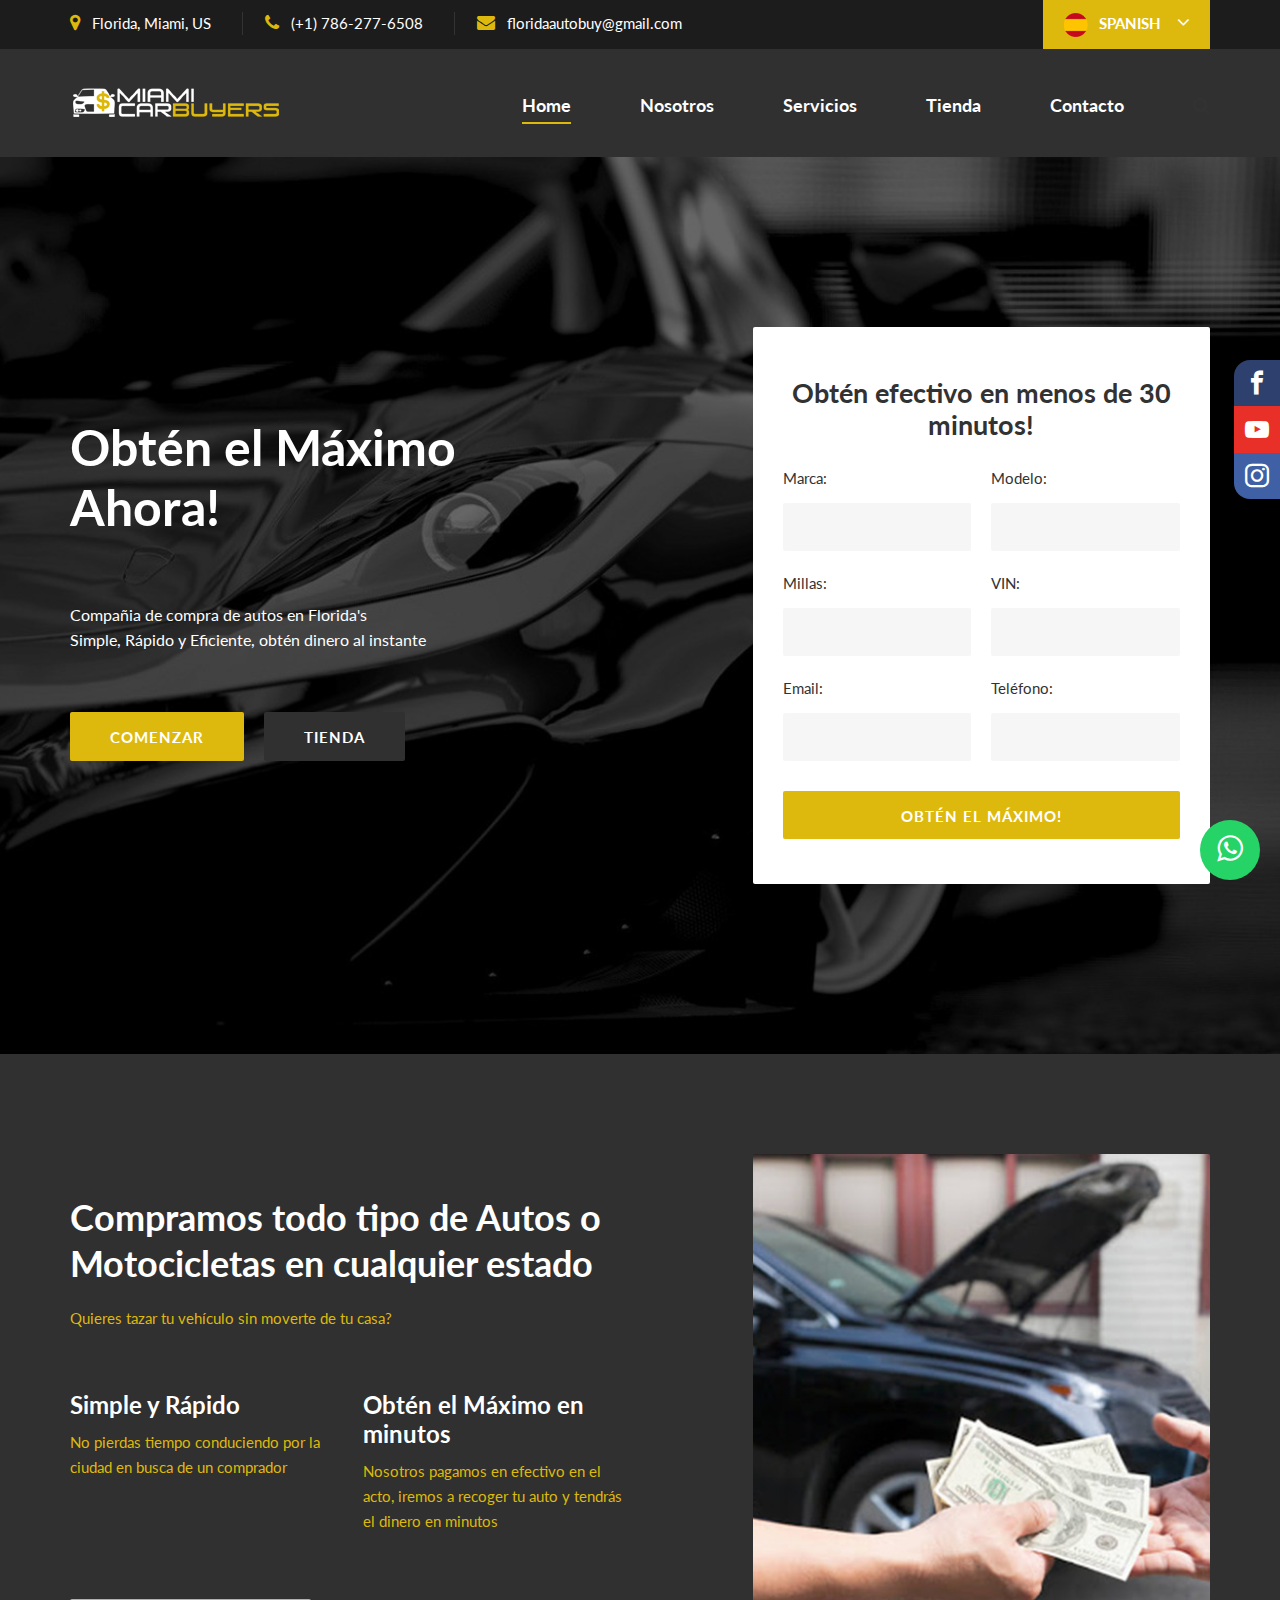
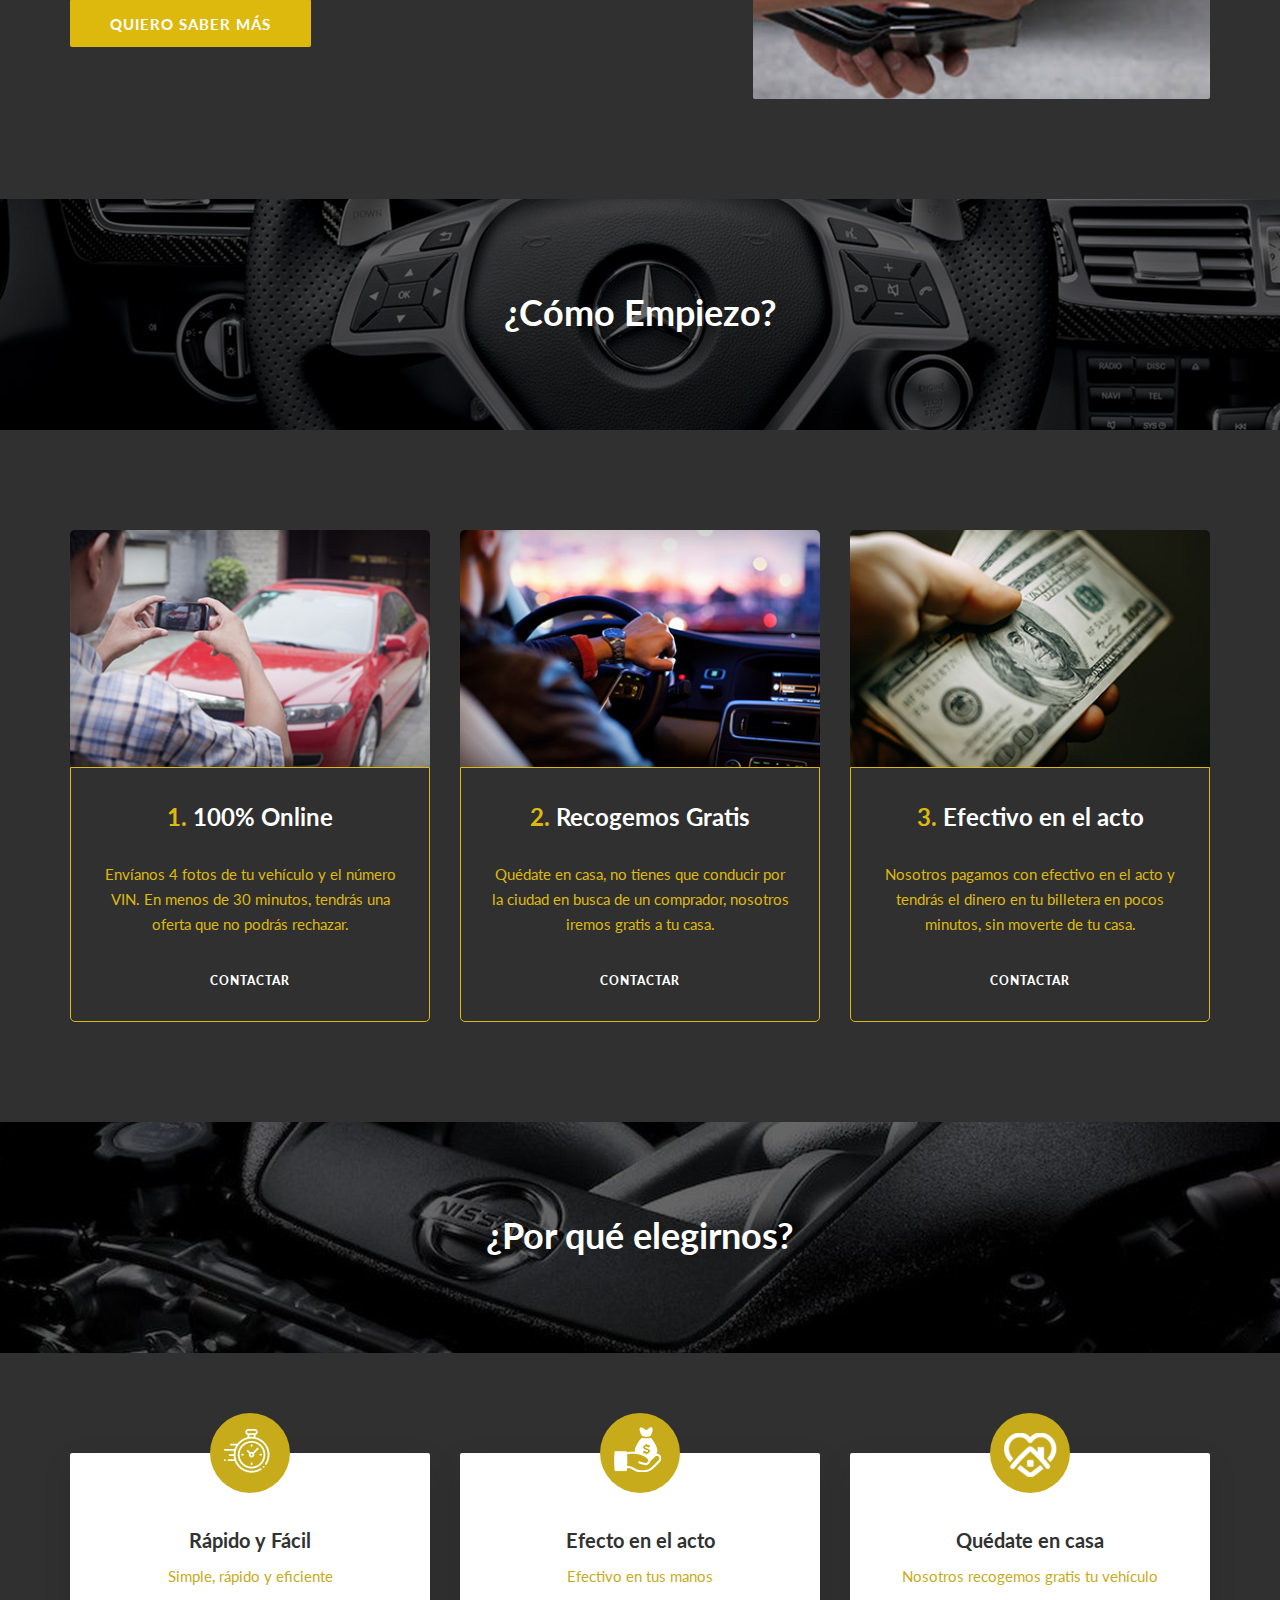
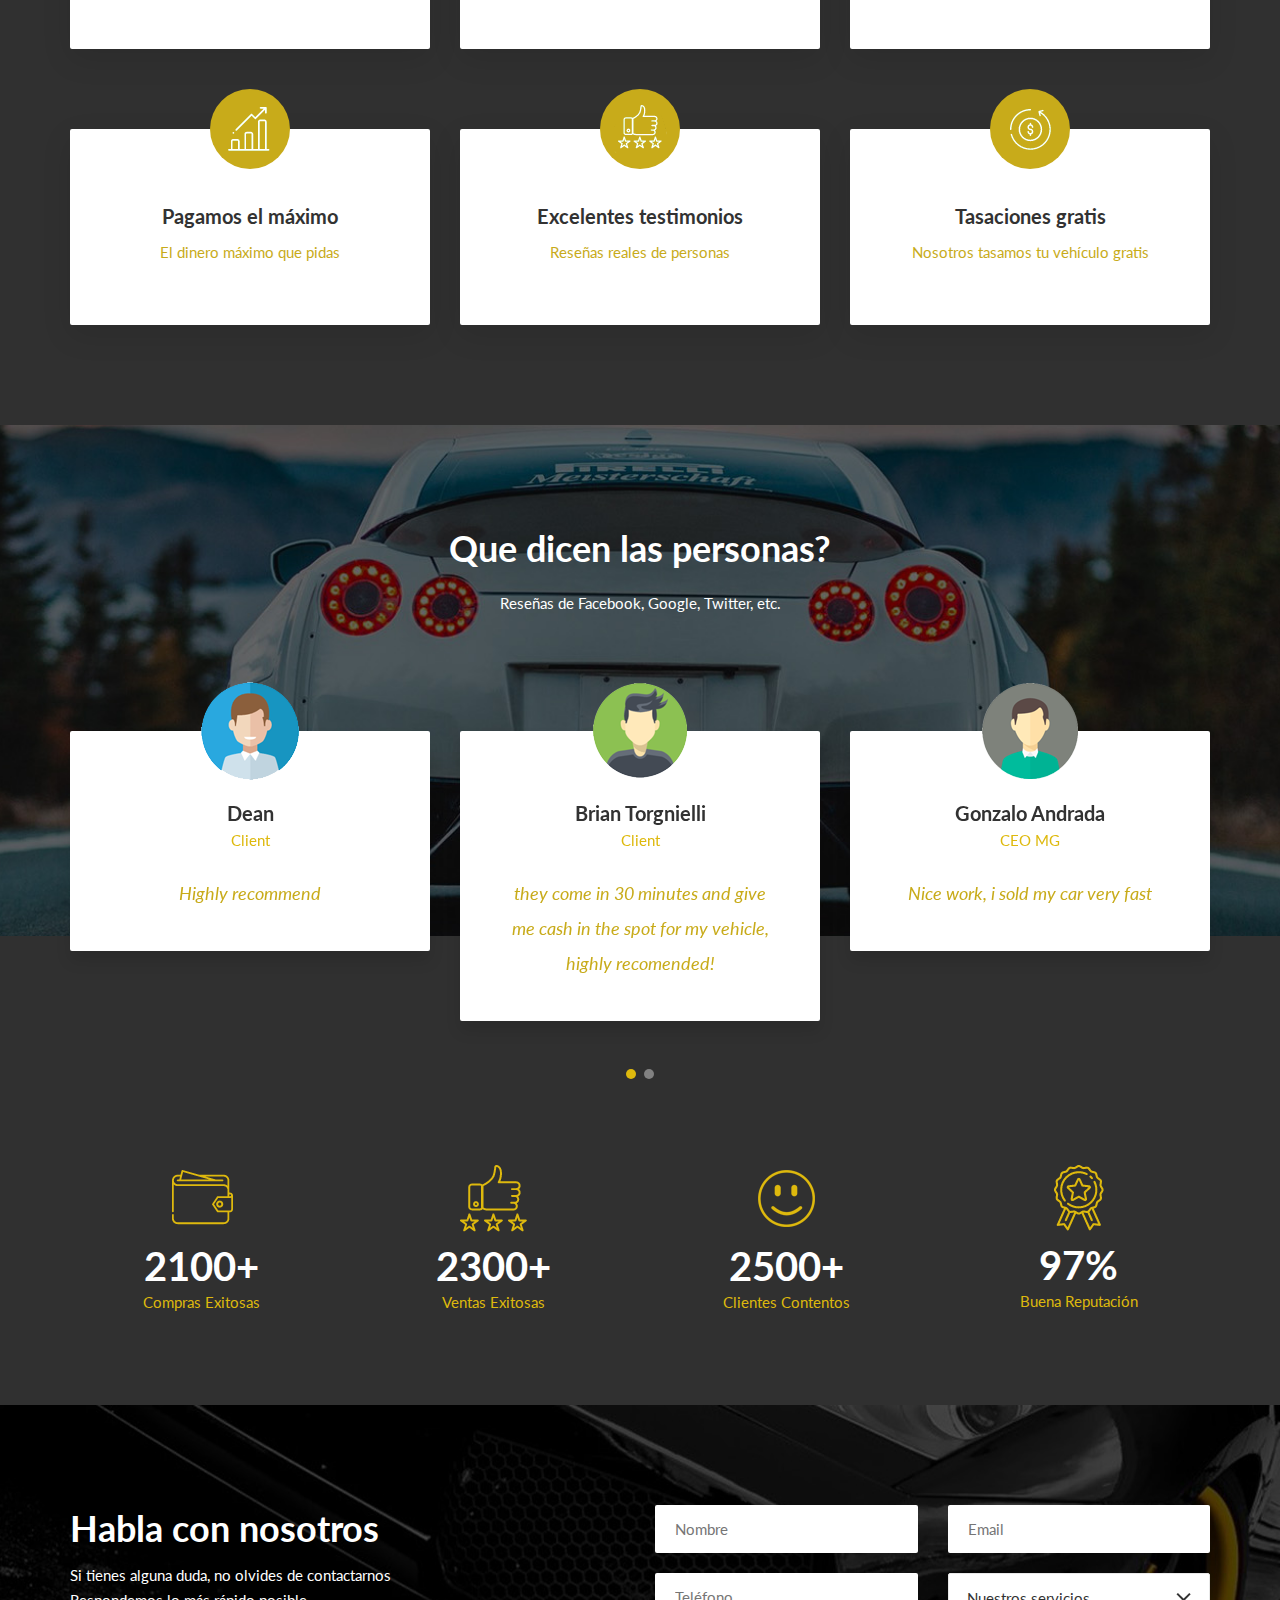
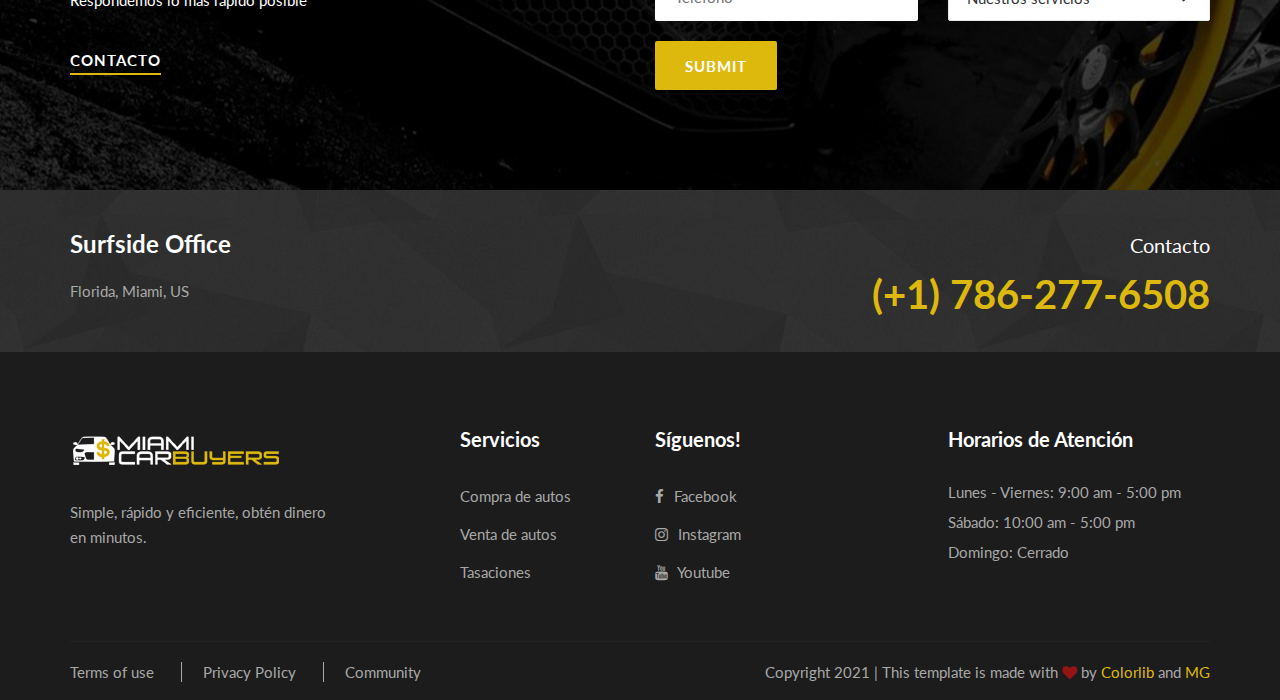
==== commit 9c26d780: "Wsp button" ====
--- a/mcb-spa.html
+++ b/mcb-spa.html
@@ -29,6 +29,8 @@
     <link rel="stylesheet" type="text/css" href="css/socialbarvertical.css">
     <link rel="stylesheet" type="text/css" href="css/socialbarvertical-font.css">
 
+    <link rel="stylesheet" type="text/css" href="css/whatsapp.css">
+
 </head>
 
 <body>
@@ -44,6 +46,8 @@
         <a href="https://www.youtube.com/" class="icon icon-youtube" target="_blank"></a>
         <a href="https://www.instagram.com/miamicarbuyers/" class="icon icon-instagram" target="_blank"></a>
     </div>
+
+    <a href="https://wa.link/kruryo" class="whatsapp" target="_blank"> <i class="fa fa-whatsapp whatsapp-icon"></i></a>
 
     <!-- Offcanvas Menu Begin -->
     <div class="offcanvas-menu-overlay"></div>
--- a/css/whatsapp.css
+++ b/css/whatsapp.css
@@ -0,0 +1,17 @@
+.whatsapp {
+  position:fixed;
+  width:60px;
+  height:60px;
+  bottom:20px;
+  right:20px;
+  background-color:#25d366;
+  color:#FFF;
+  border-radius:50px;
+  text-align:center;
+  font-size:30px;
+  z-index:100;
+}
+
+.whatsapp-icon {
+  margin-top:13px;
+}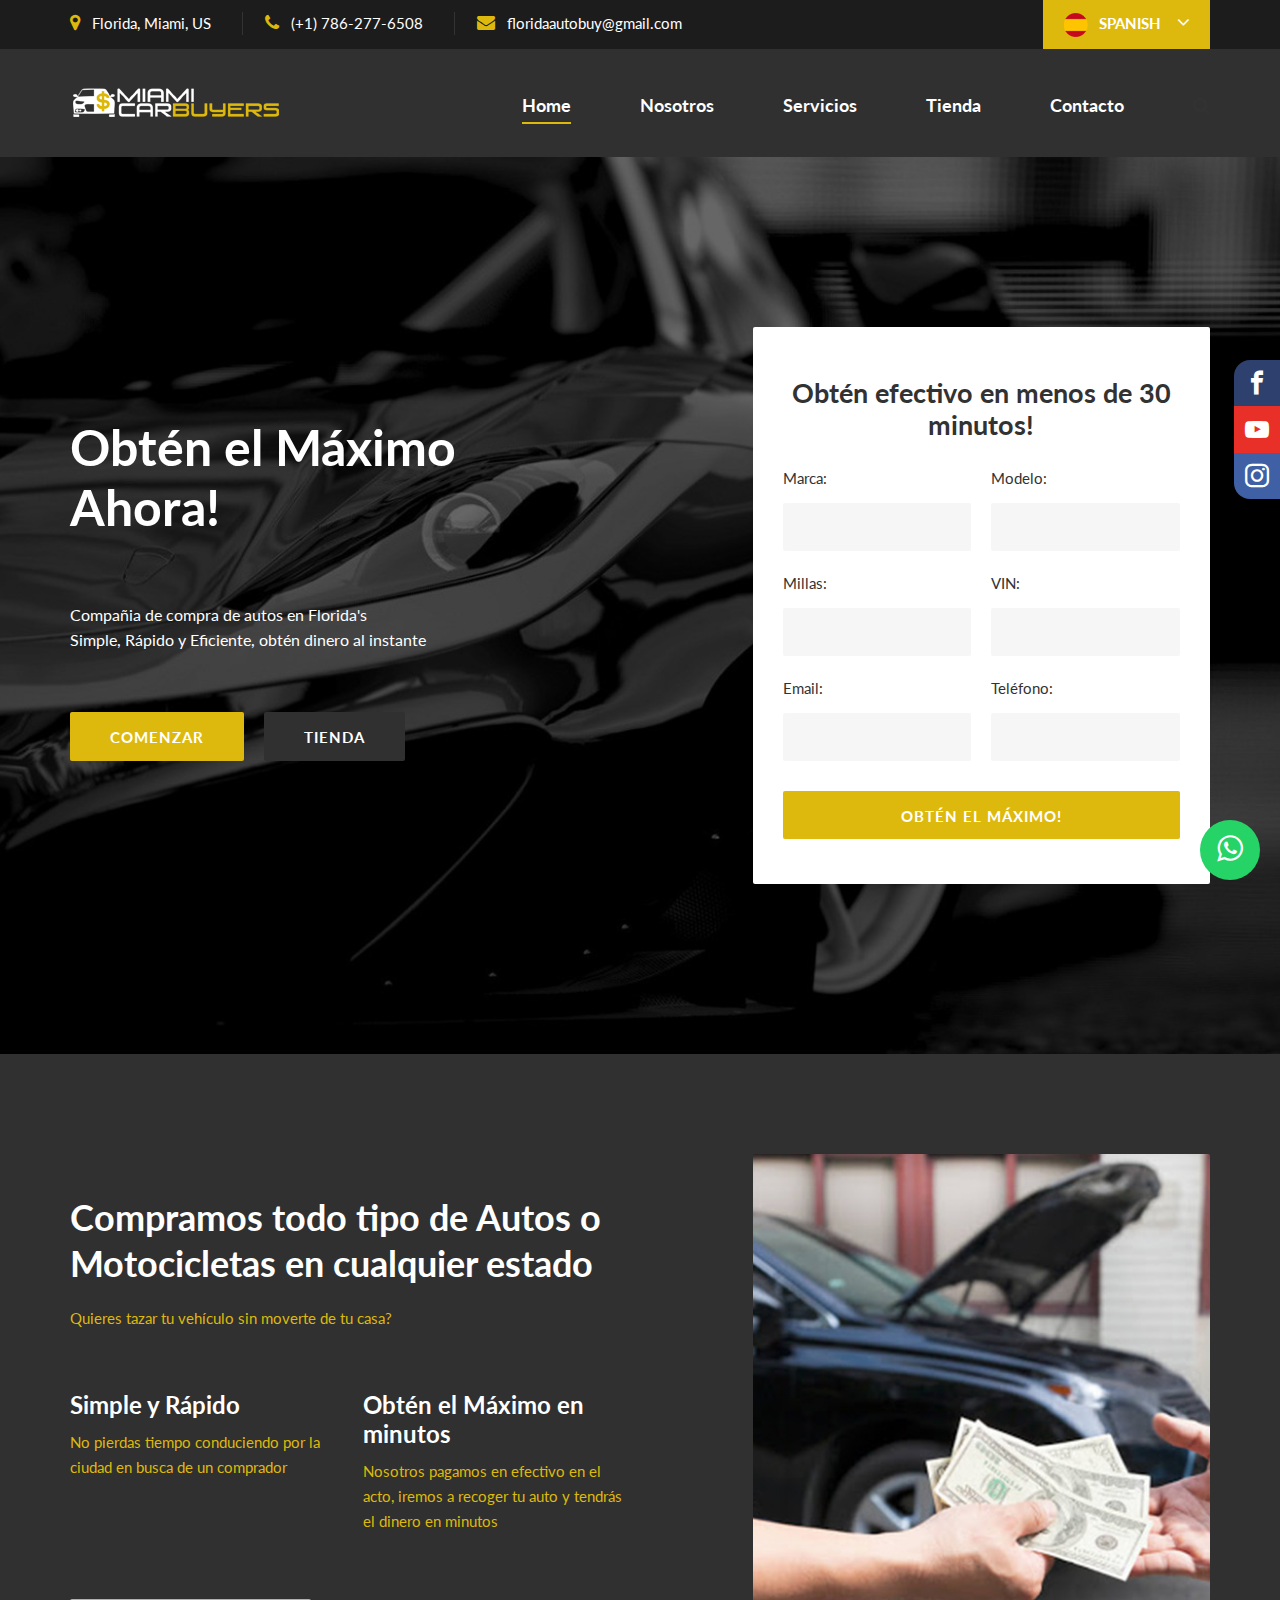
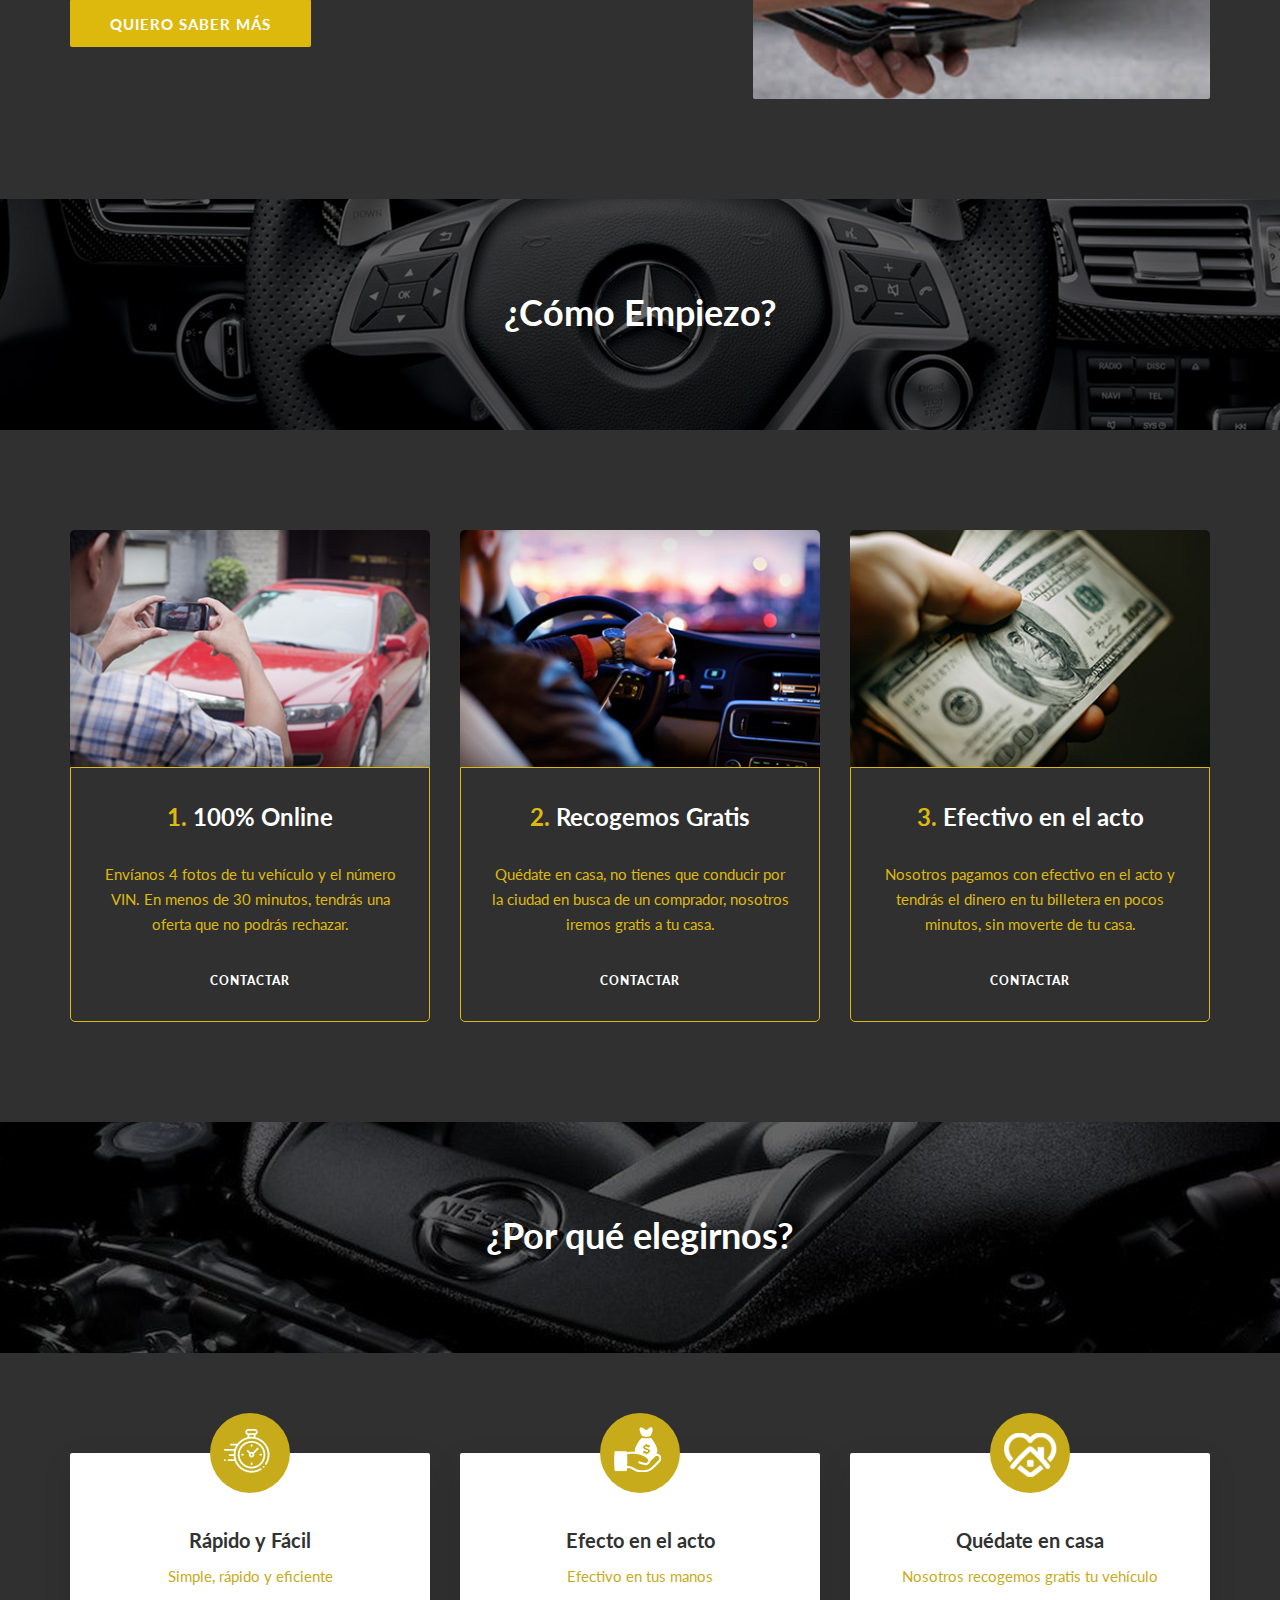
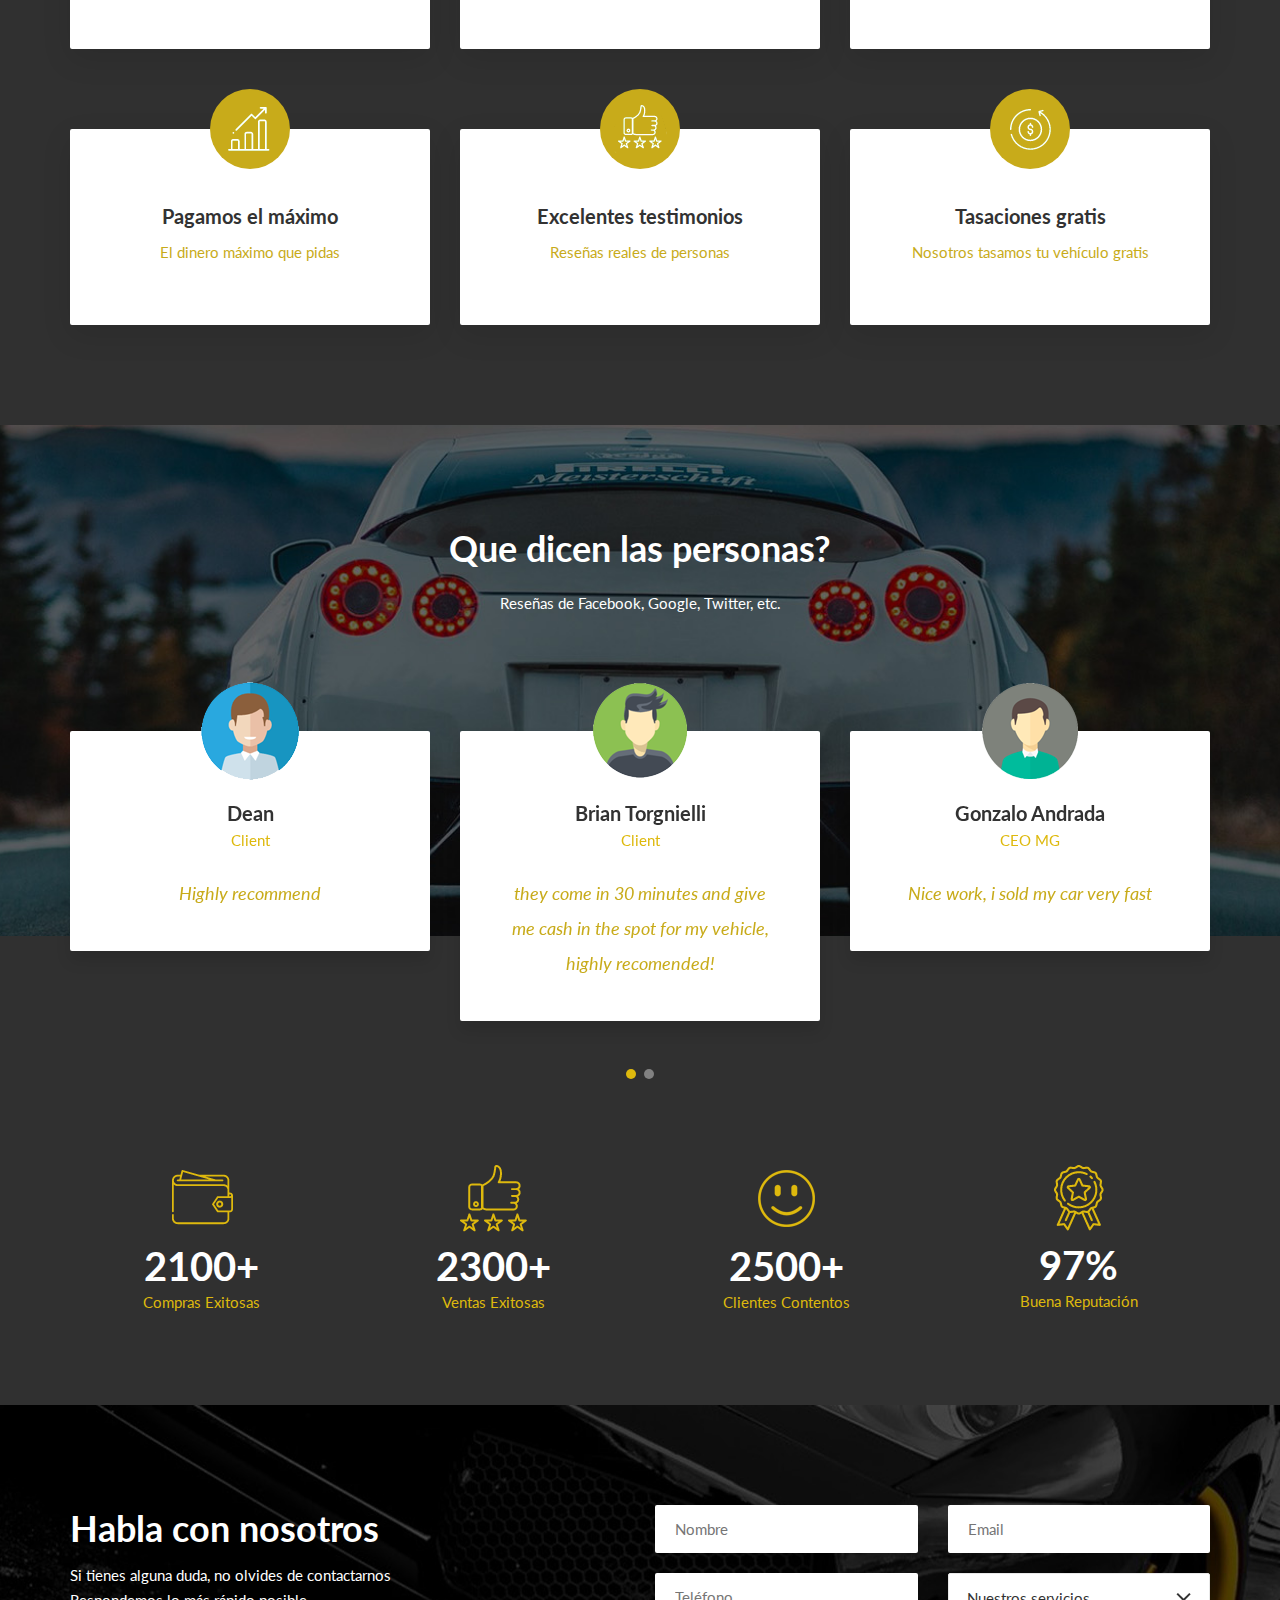
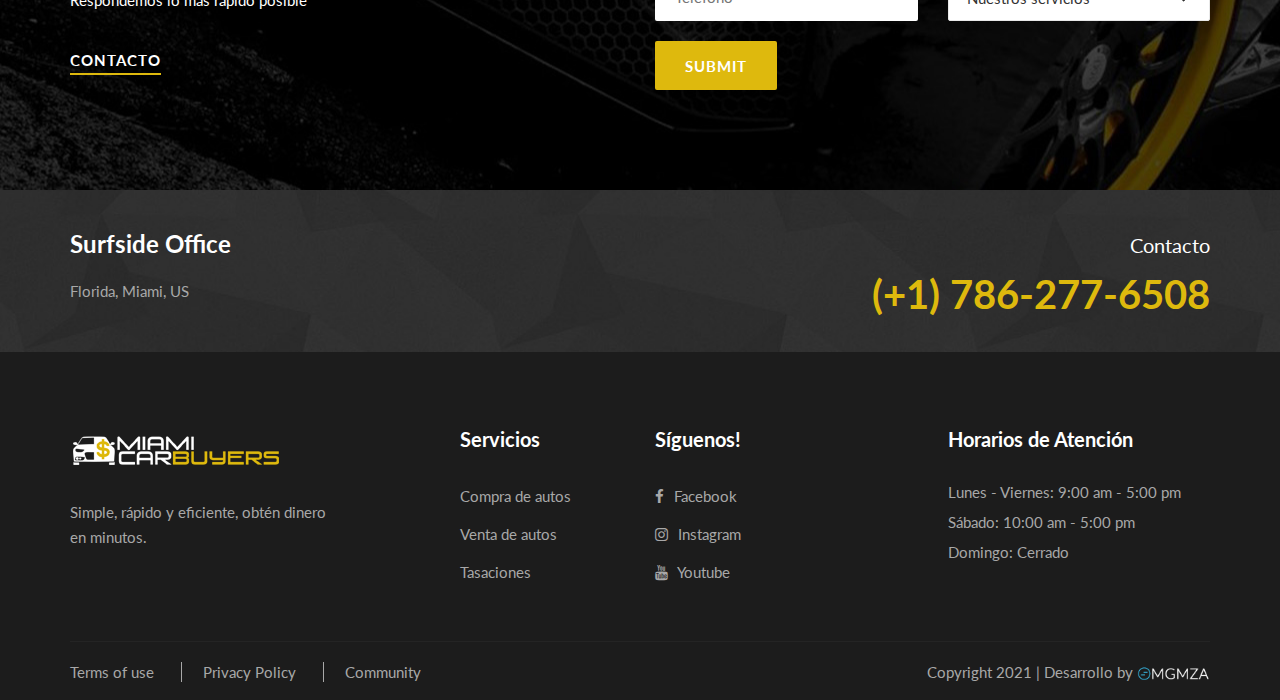
==== commit 210e292c: "Update" ====
--- a/mcb-spa.html
+++ b/mcb-spa.html
@@ -5,6 +5,7 @@
     <meta charset="UTF-8">
     <!--meta name="description" content="Get the max now"-->
     <!--meta name="keywords" content="miami car buyers"-->
+    <meta name="robots" content="noindex">
     <meta name="viewport" content="width=device-width, initial-scale=1.0">
     <meta http-equiv="X-UA-Compatible" content="ie=edge">
     <title>Miami Car Buyers</title>
@@ -618,7 +619,7 @@
                     <div class="col-lg-6 col-md-6">
                         <!-- Link back to Colorlib can't be removed. Template is licensed under CC BY 3.0. -->
                         <div class="footer__copyright__text">
-                            <p>Copyright 2021 | This template is made with <i class="fa fa-heart" aria-hidden="true"></i> by <a href="https://colorlib.com" target="_blank">Colorlib</a> and <a href="https://mgmza.com" target="_blank">MG</a></p>
+                            <p>Copyright 2021 | Desarrollo by <img src="img/f-mg.png" width=73px></p>
                         </div>
                         <!-- Link back to Colorlib can't be removed. Template is licensed under CC BY 3.0. -->
                     </div>
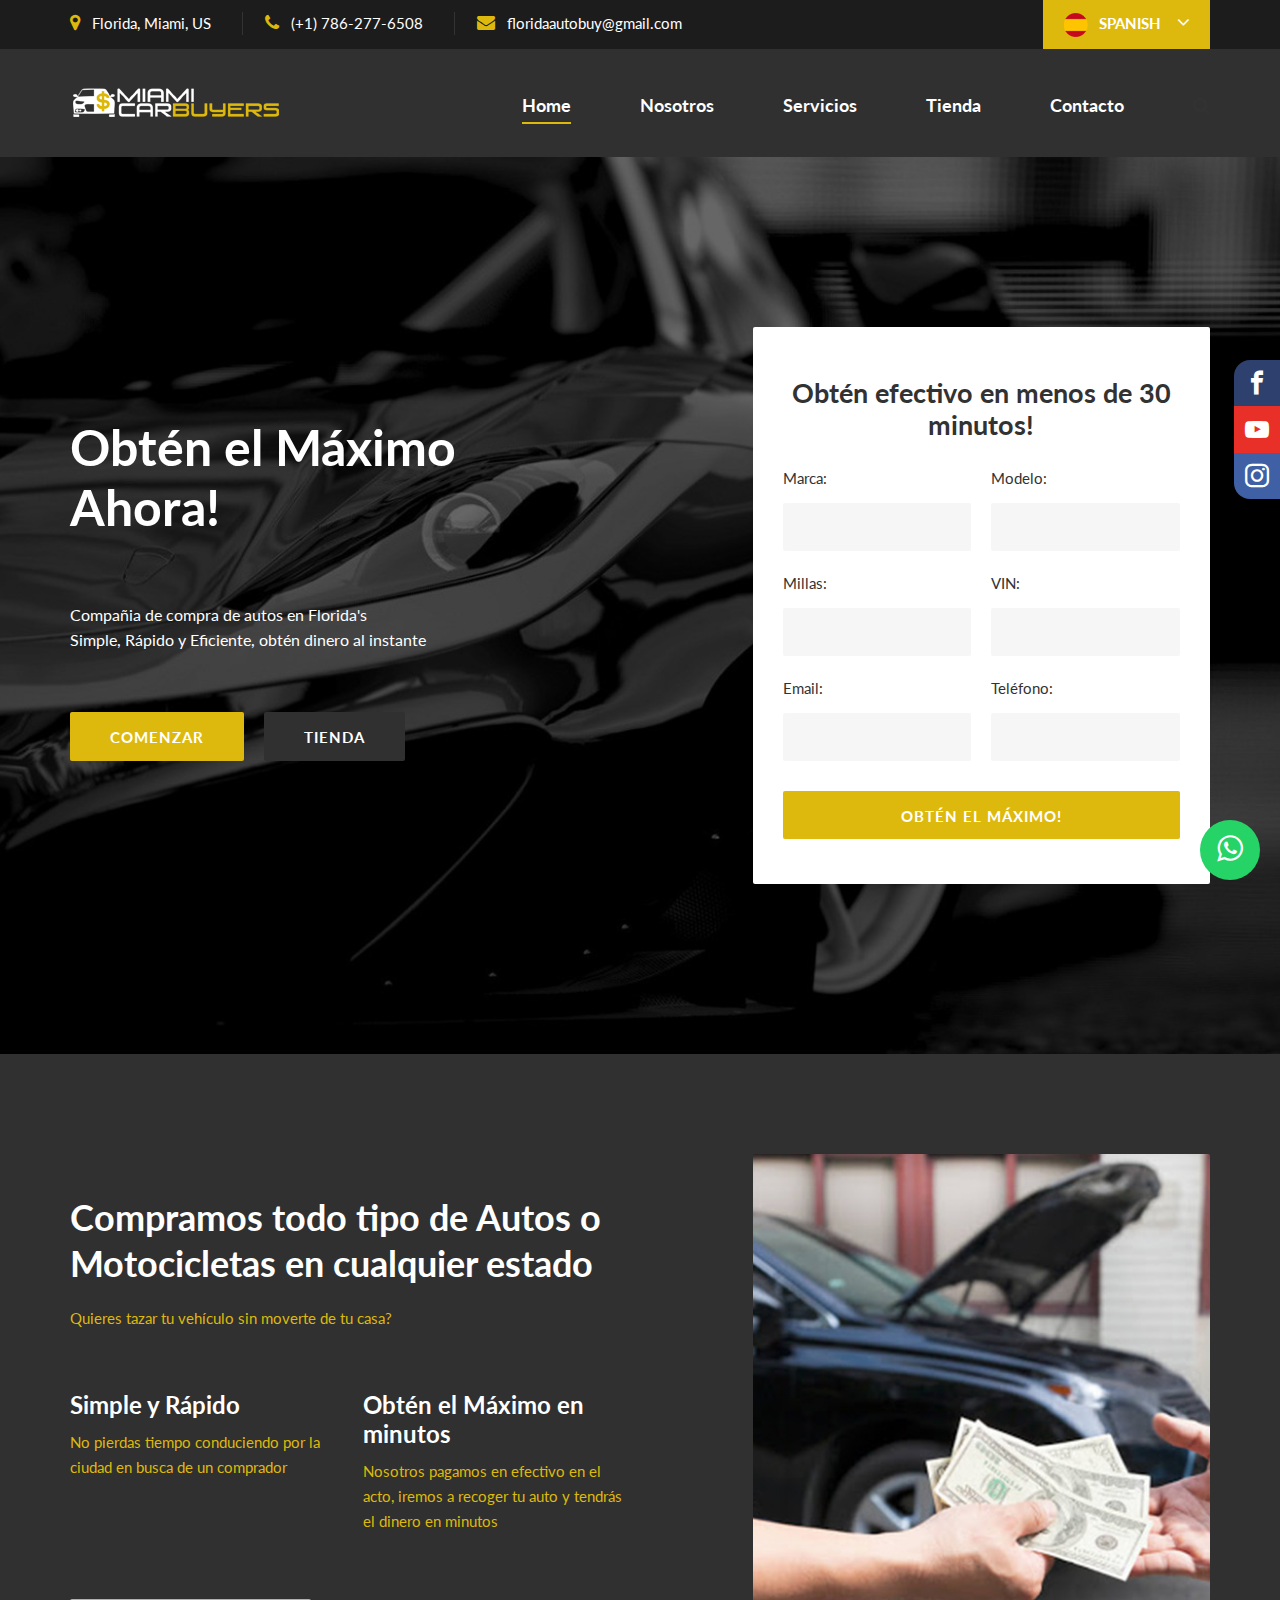
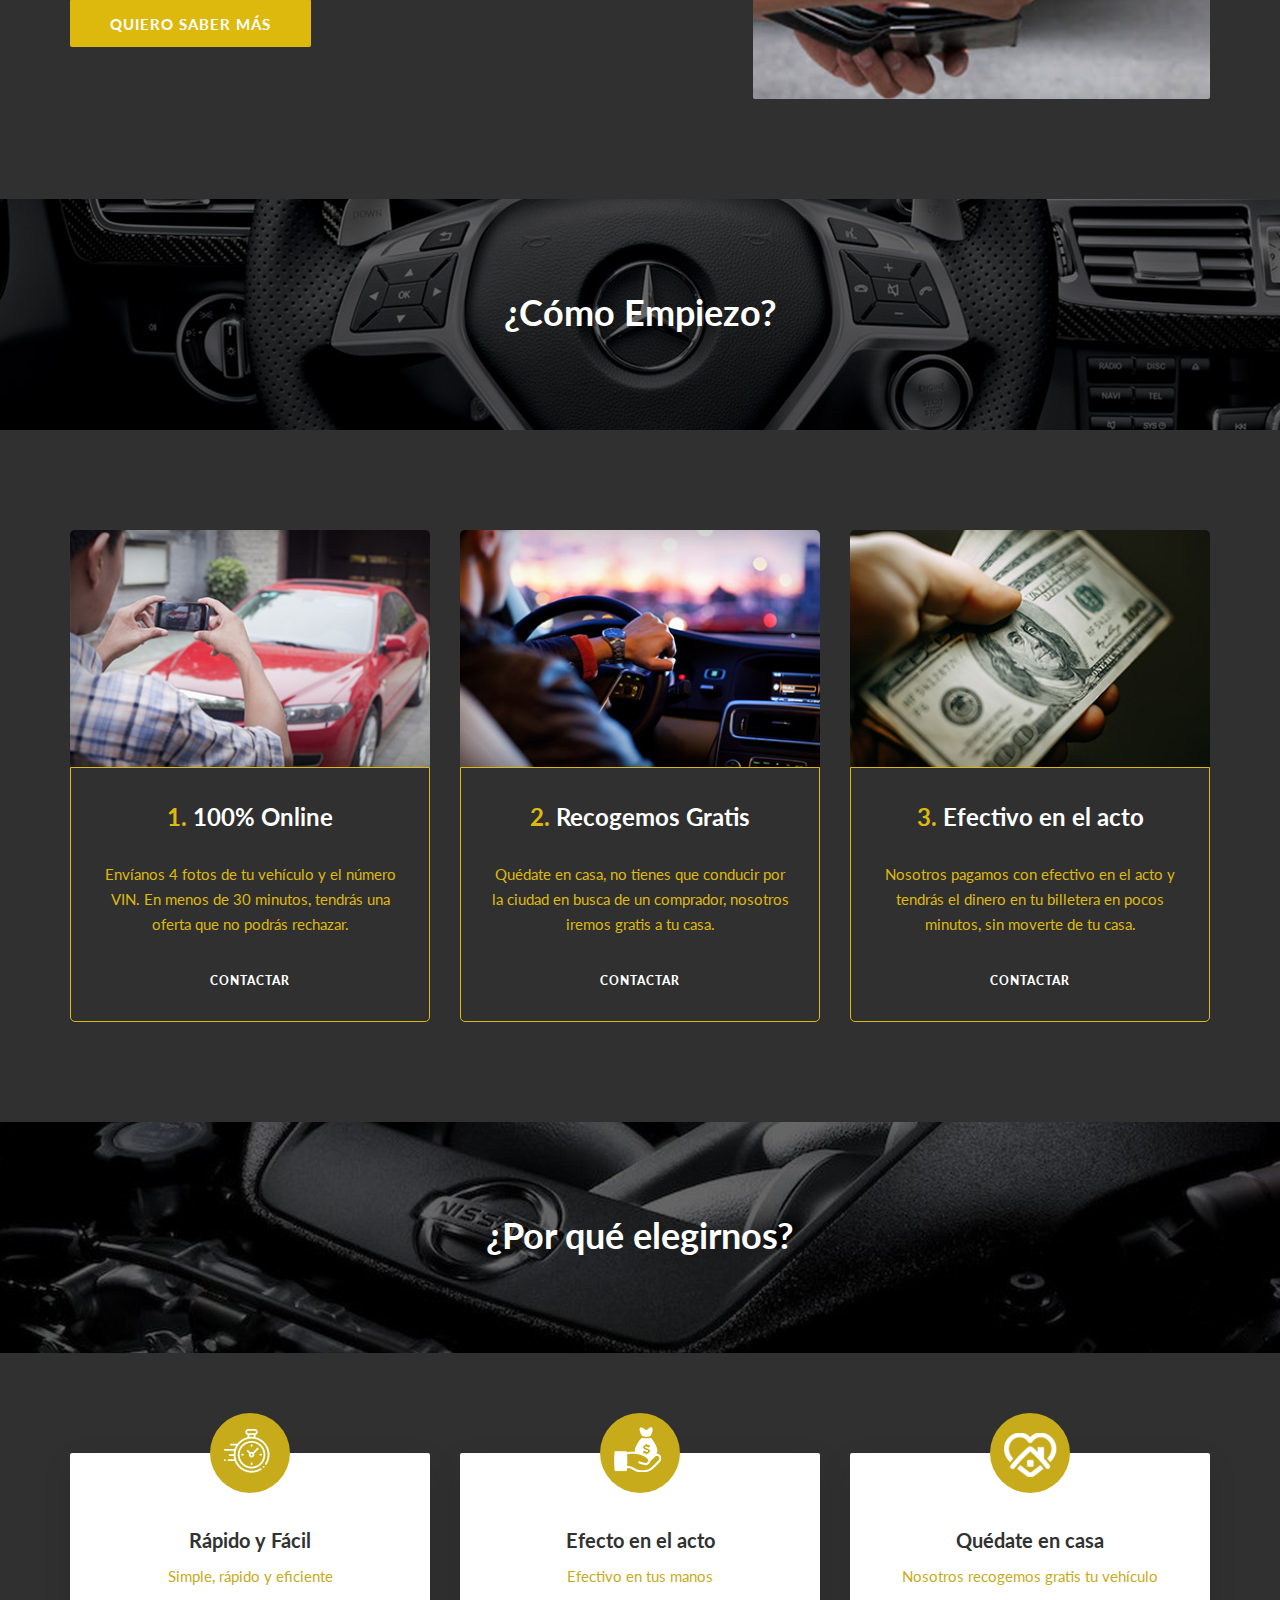
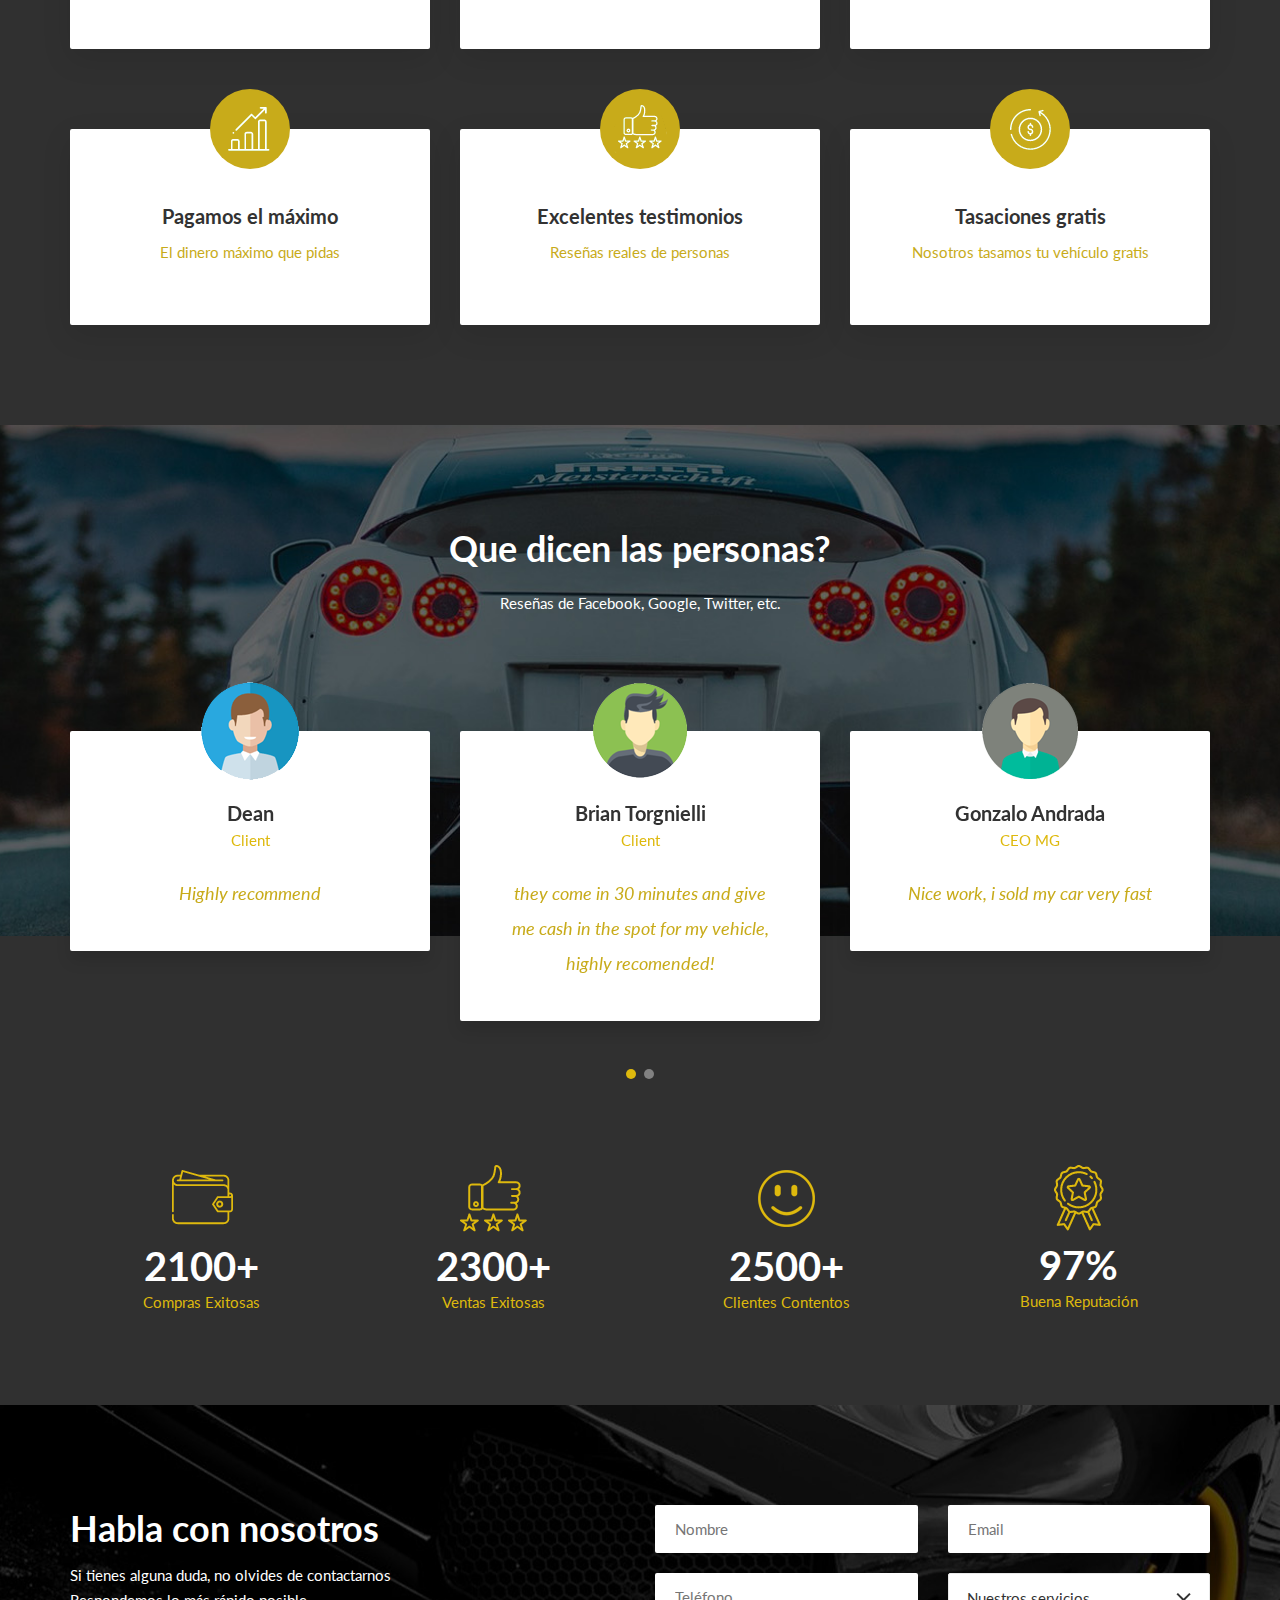
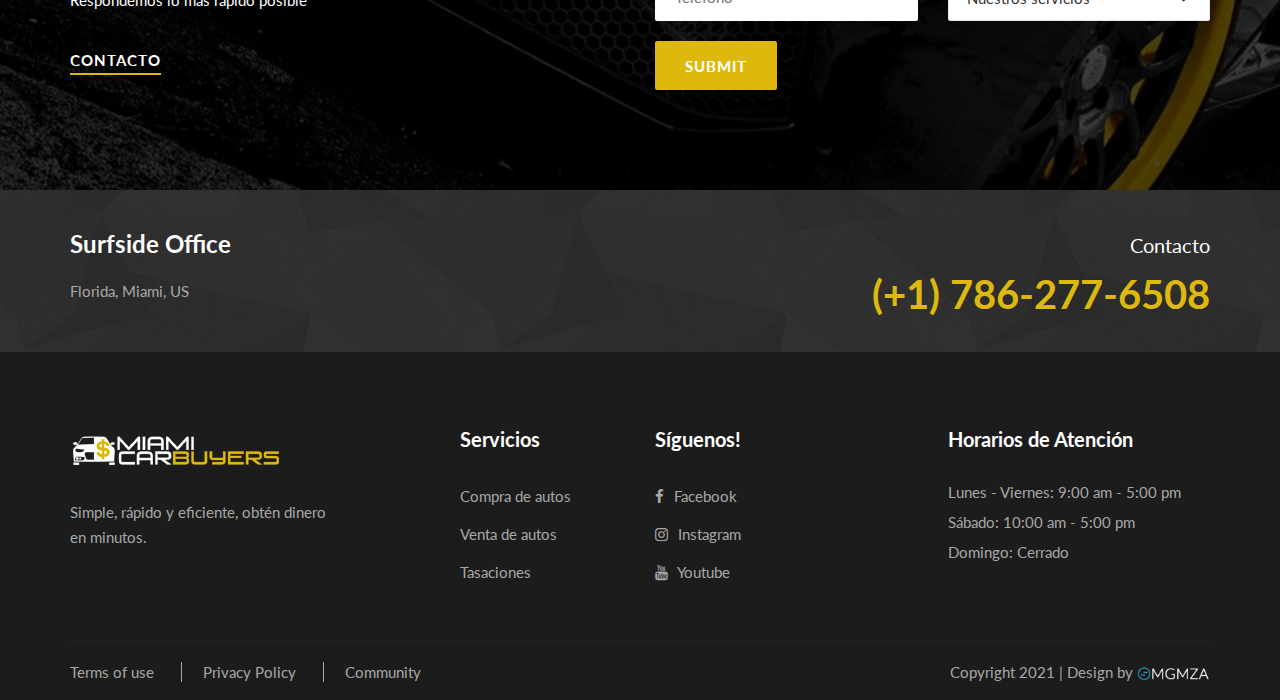
==== commit c7225b9c: "Update Footer" ====
--- a/mcb-spa.html
+++ b/mcb-spa.html
@@ -178,11 +178,11 @@
                             <div class="input-list">
                                 <div class="input-list-item">
                                     <p>Marca:</p>
-                                    <input type="text" name="name">
+                                    <input type="text" name="name" required>
                                 </div>
                                 <div class="input-list-item">
                                     <p>Modelo:</p>
-                                    <input type="text" name="name">
+                                    <input type="text" name="name" required>
                                 </div>
                             </div>
                             <div class="input-list">
@@ -501,13 +501,13 @@
                     <form action="https://formspree.io/f/xgepblnw" method="POST" class="call__form">
                         <div class="row">
                             <div class="col-lg-6">
-                                <input type="text" name="name" placeholder="Nombre">
+                                <input type="text" name="name" placeholder="Nombre" required>
                             </div>
                             <div class="col-lg-6">
                                 <input type="text" name="_replyto" placeholder="Email"> 
                             </div>
                             <div class="col-lg-6">
-                                <input type="text" name="name" placeholder="Teléfono">
+                                <input type="text" name="name" placeholder="Teléfono" required>
                             </div>
                             <div class="col-lg-6">
                                 <select>
@@ -619,7 +619,7 @@
                     <div class="col-lg-6 col-md-6">
                         <!-- Link back to Colorlib can't be removed. Template is licensed under CC BY 3.0. -->
                         <div class="footer__copyright__text">
-                            <p>Copyright 2021 | Desarrollo by <img src="img/f-mg.png" width=73px></p>
+                            <p>Copyright 2021 | Design by <a href="https://mgmza.com"><img src="img/f-mg.png" width=73px></a></p>
                         </div>
                         <!-- Link back to Colorlib can't be removed. Template is licensed under CC BY 3.0. -->
                     </div>
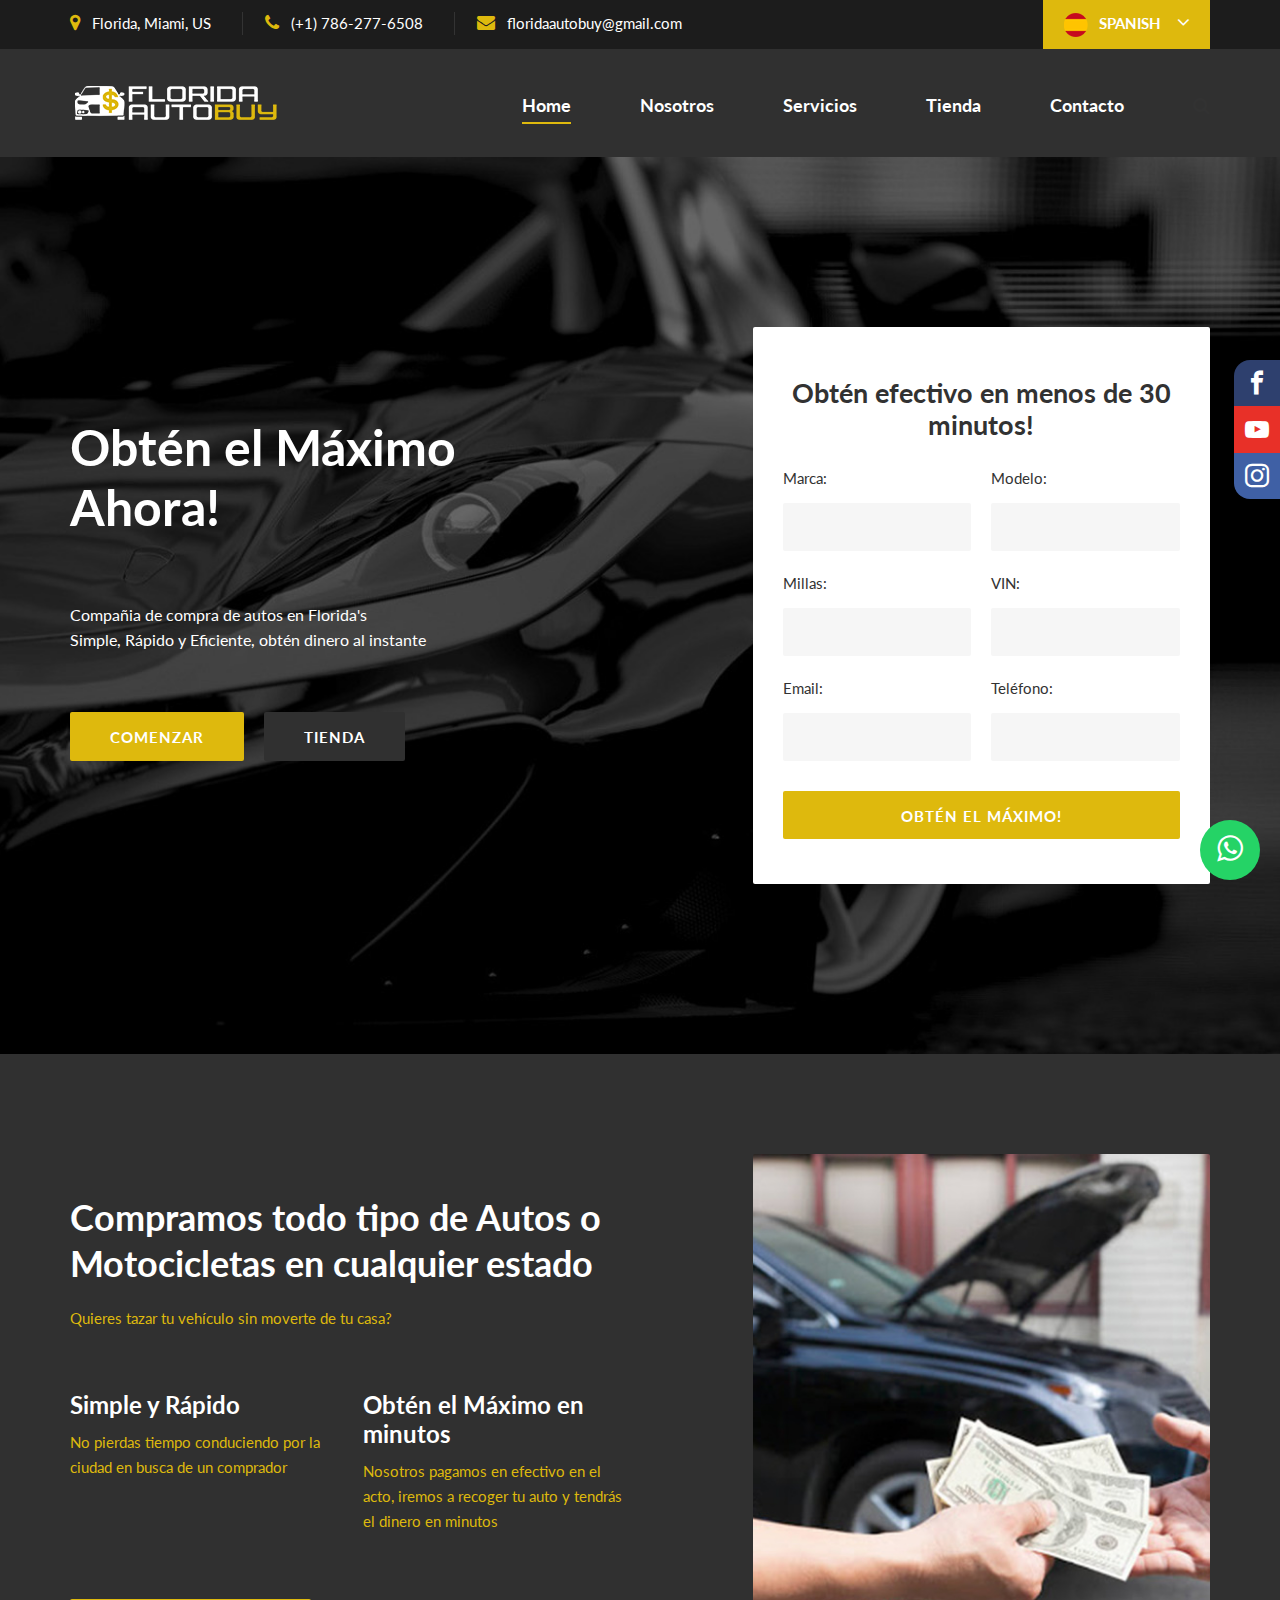
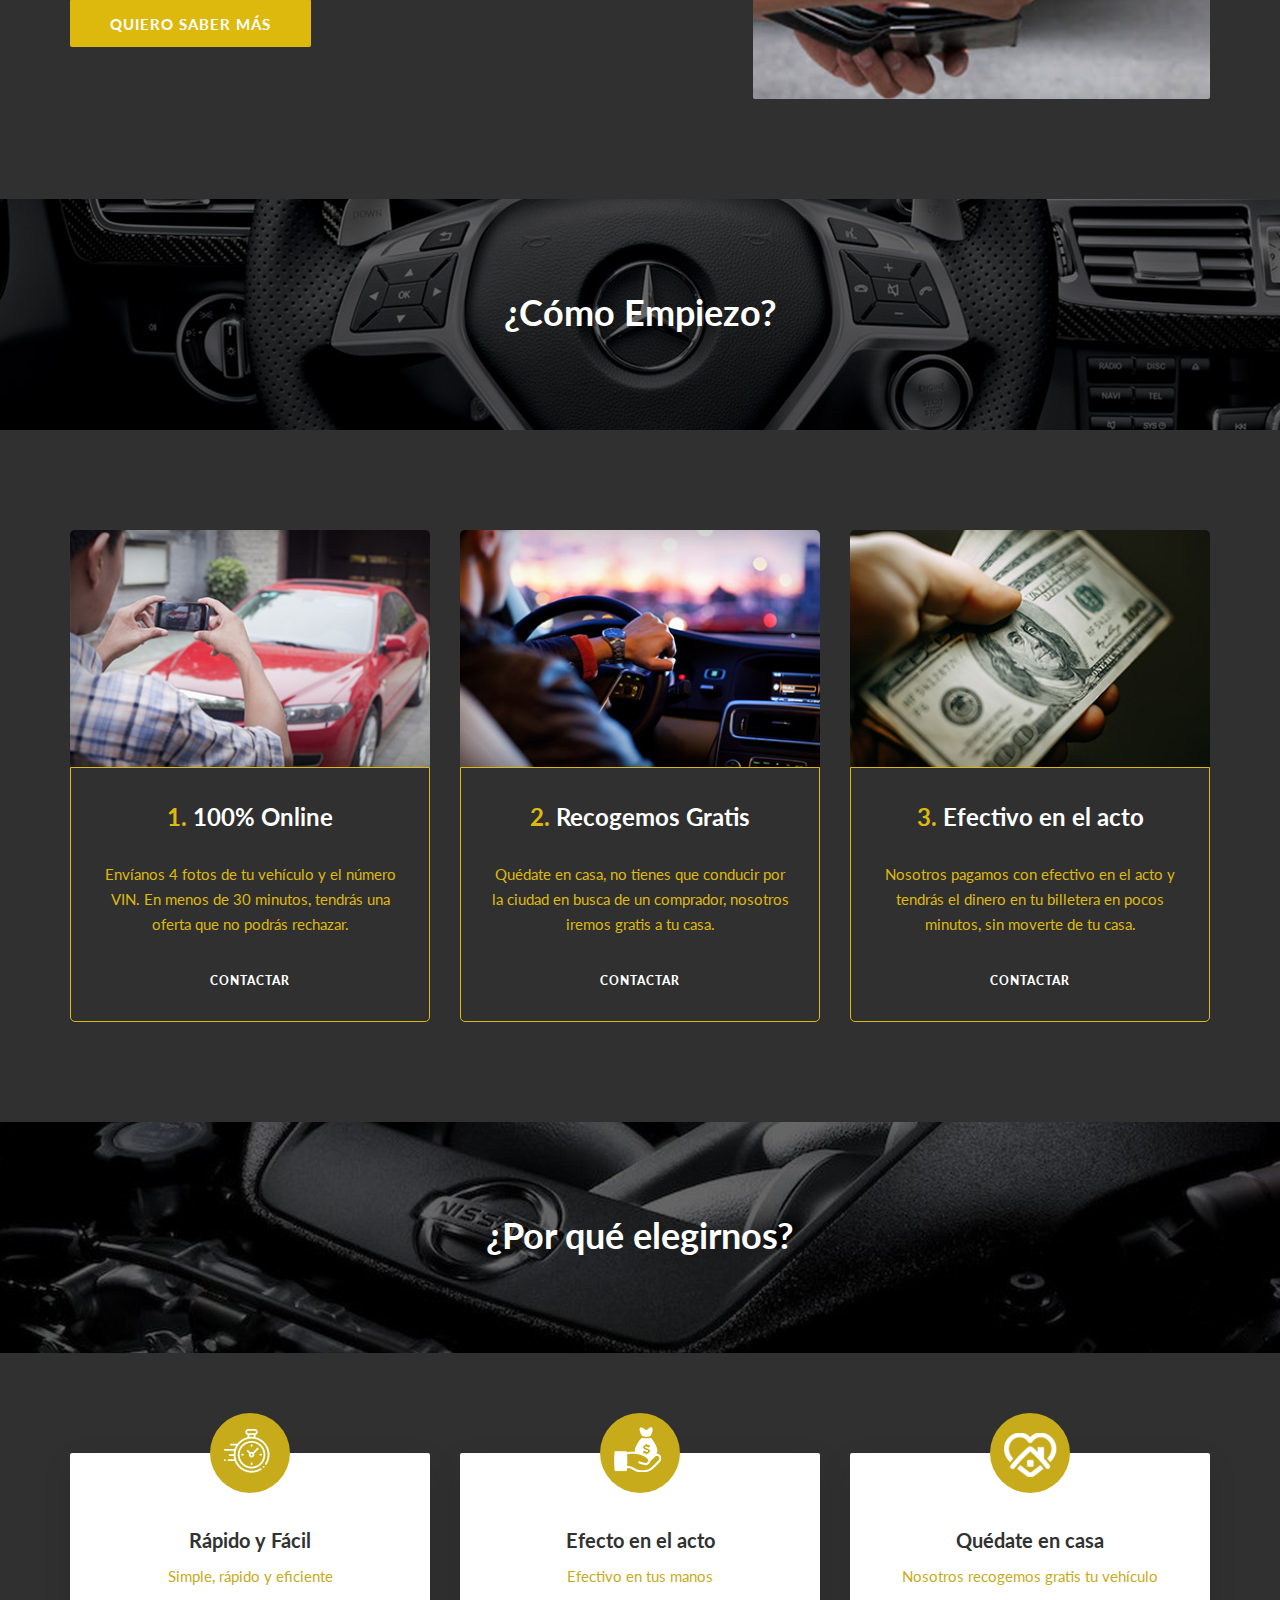
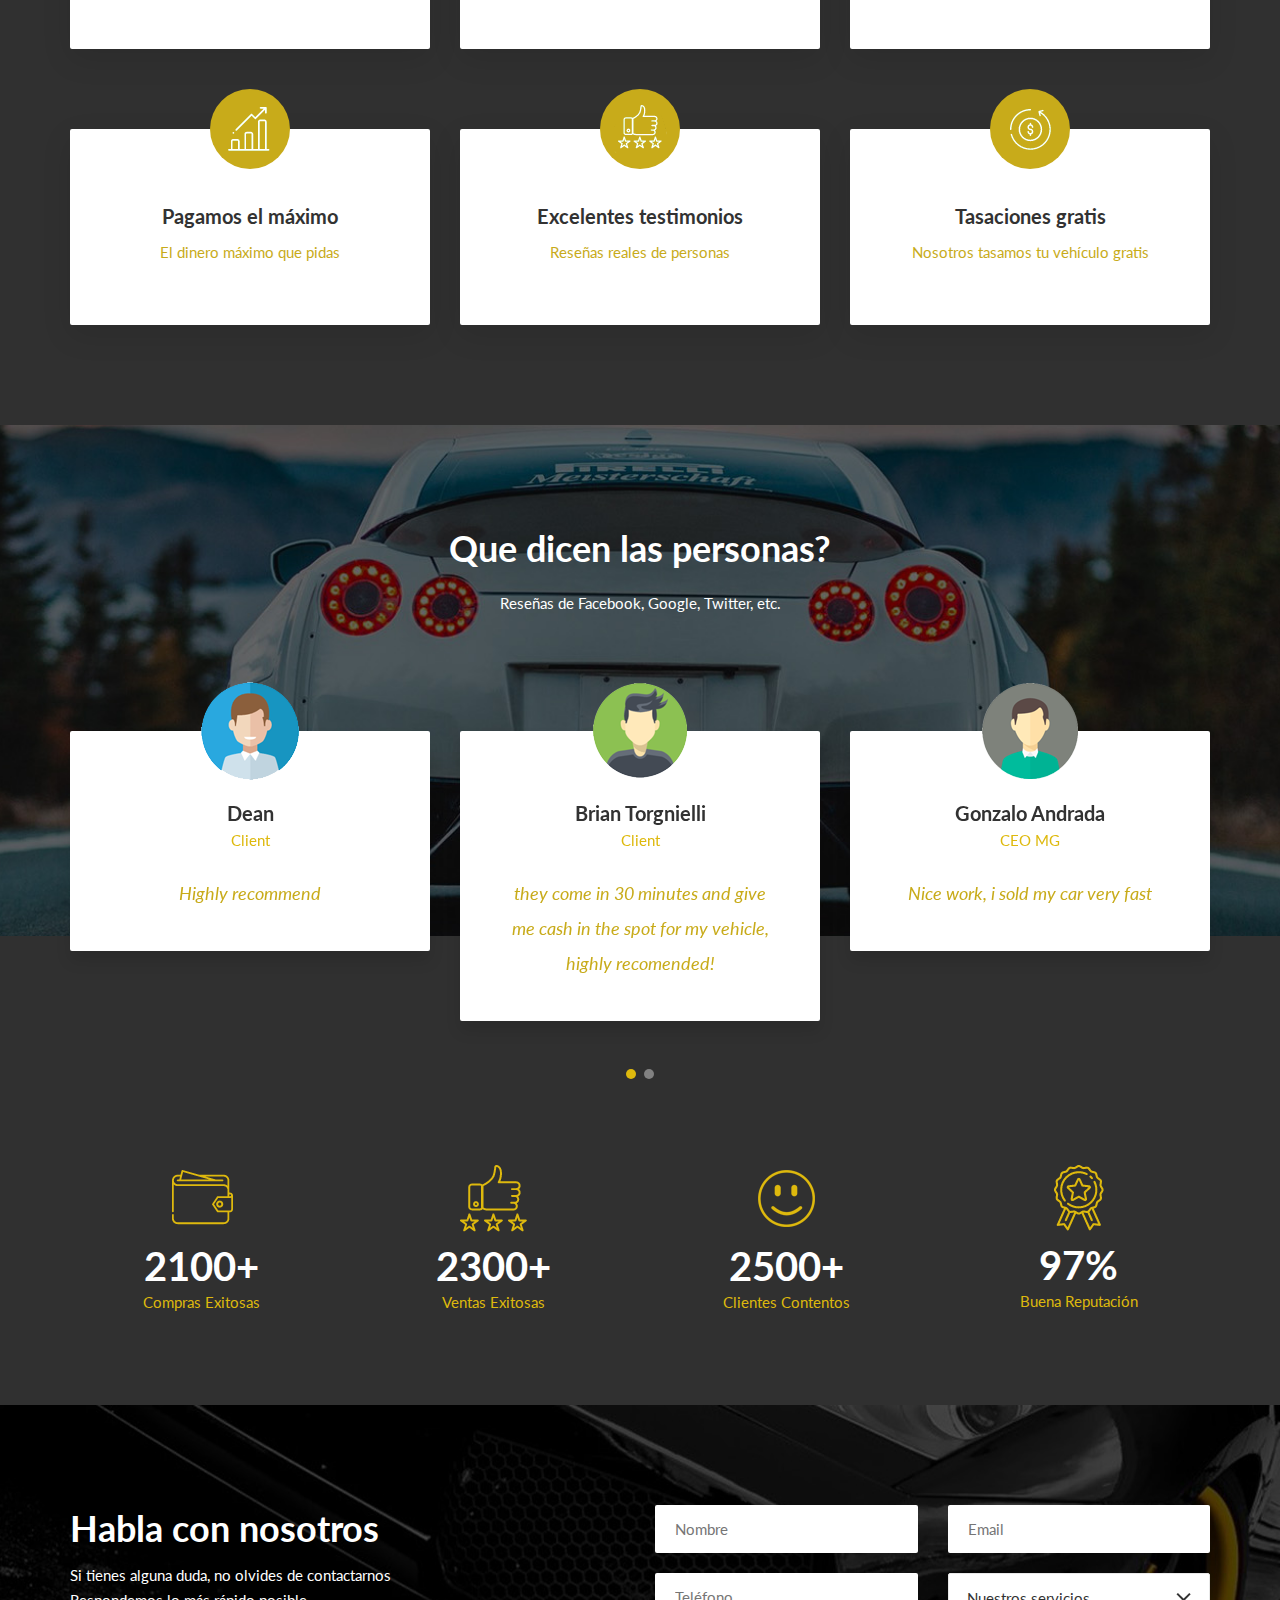
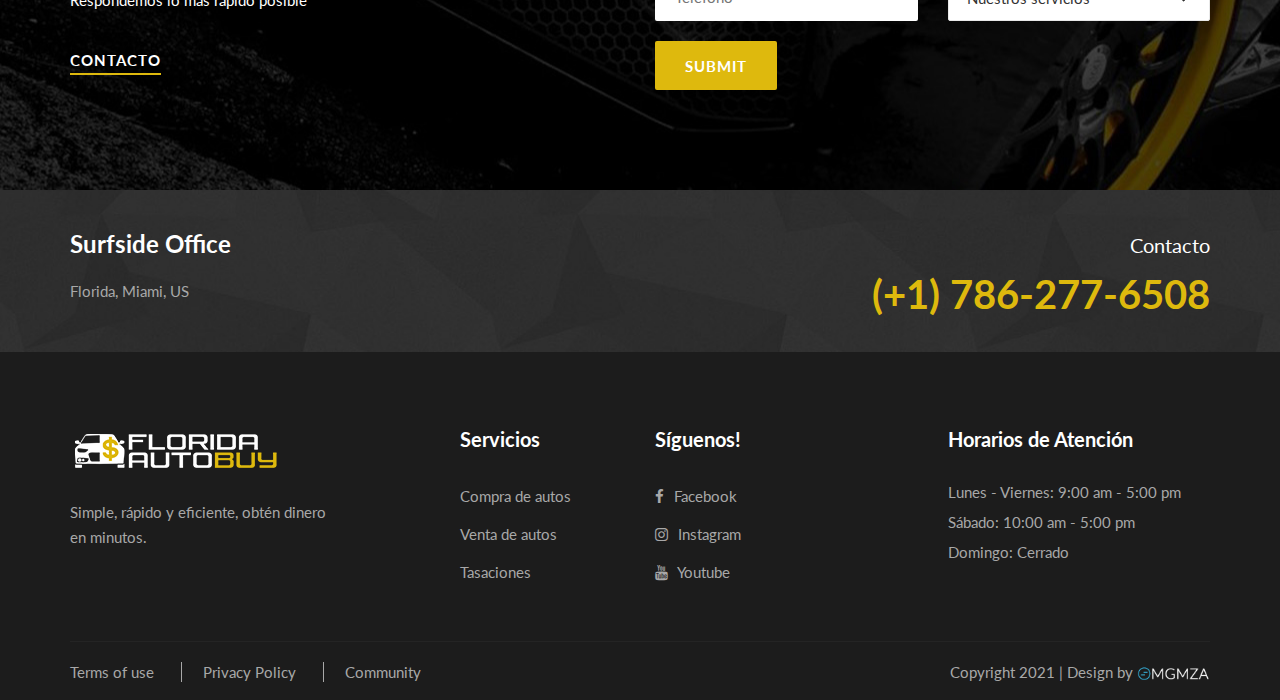
==== commit 00c59648: "Titles" ====
--- a/mcb-spa.html
+++ b/mcb-spa.html
@@ -8,7 +8,7 @@
     <meta name="robots" content="noindex">
     <meta name="viewport" content="width=device-width, initial-scale=1.0">
     <meta http-equiv="X-UA-Compatible" content="ie=edge">
-    <title>Miami Car Buyers</title>
+    <title>Florida Auto Buy</title>
 
     <link rel="icon" href="img/favicon.ico" type="image/x-icon">
     <link rel="shortcut icon" href="img/favicon.ico" type="image/x-icon" />
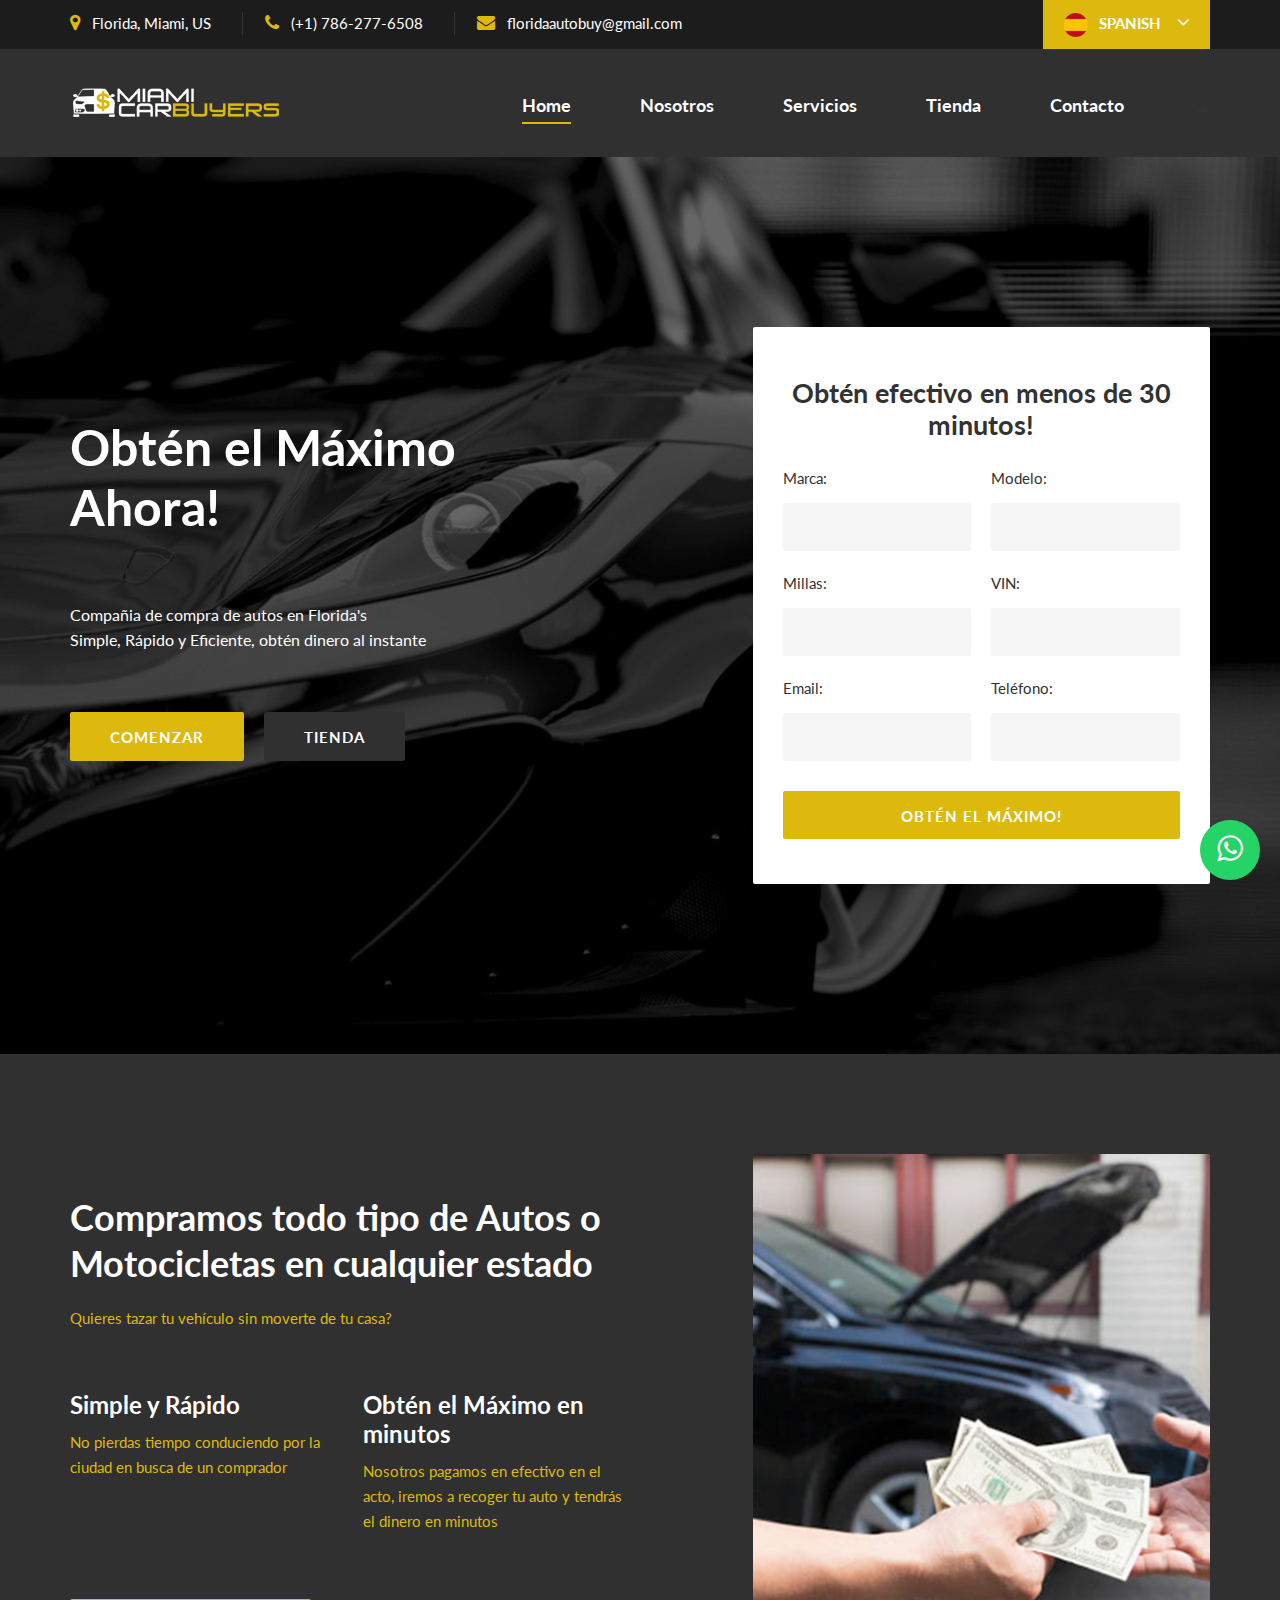
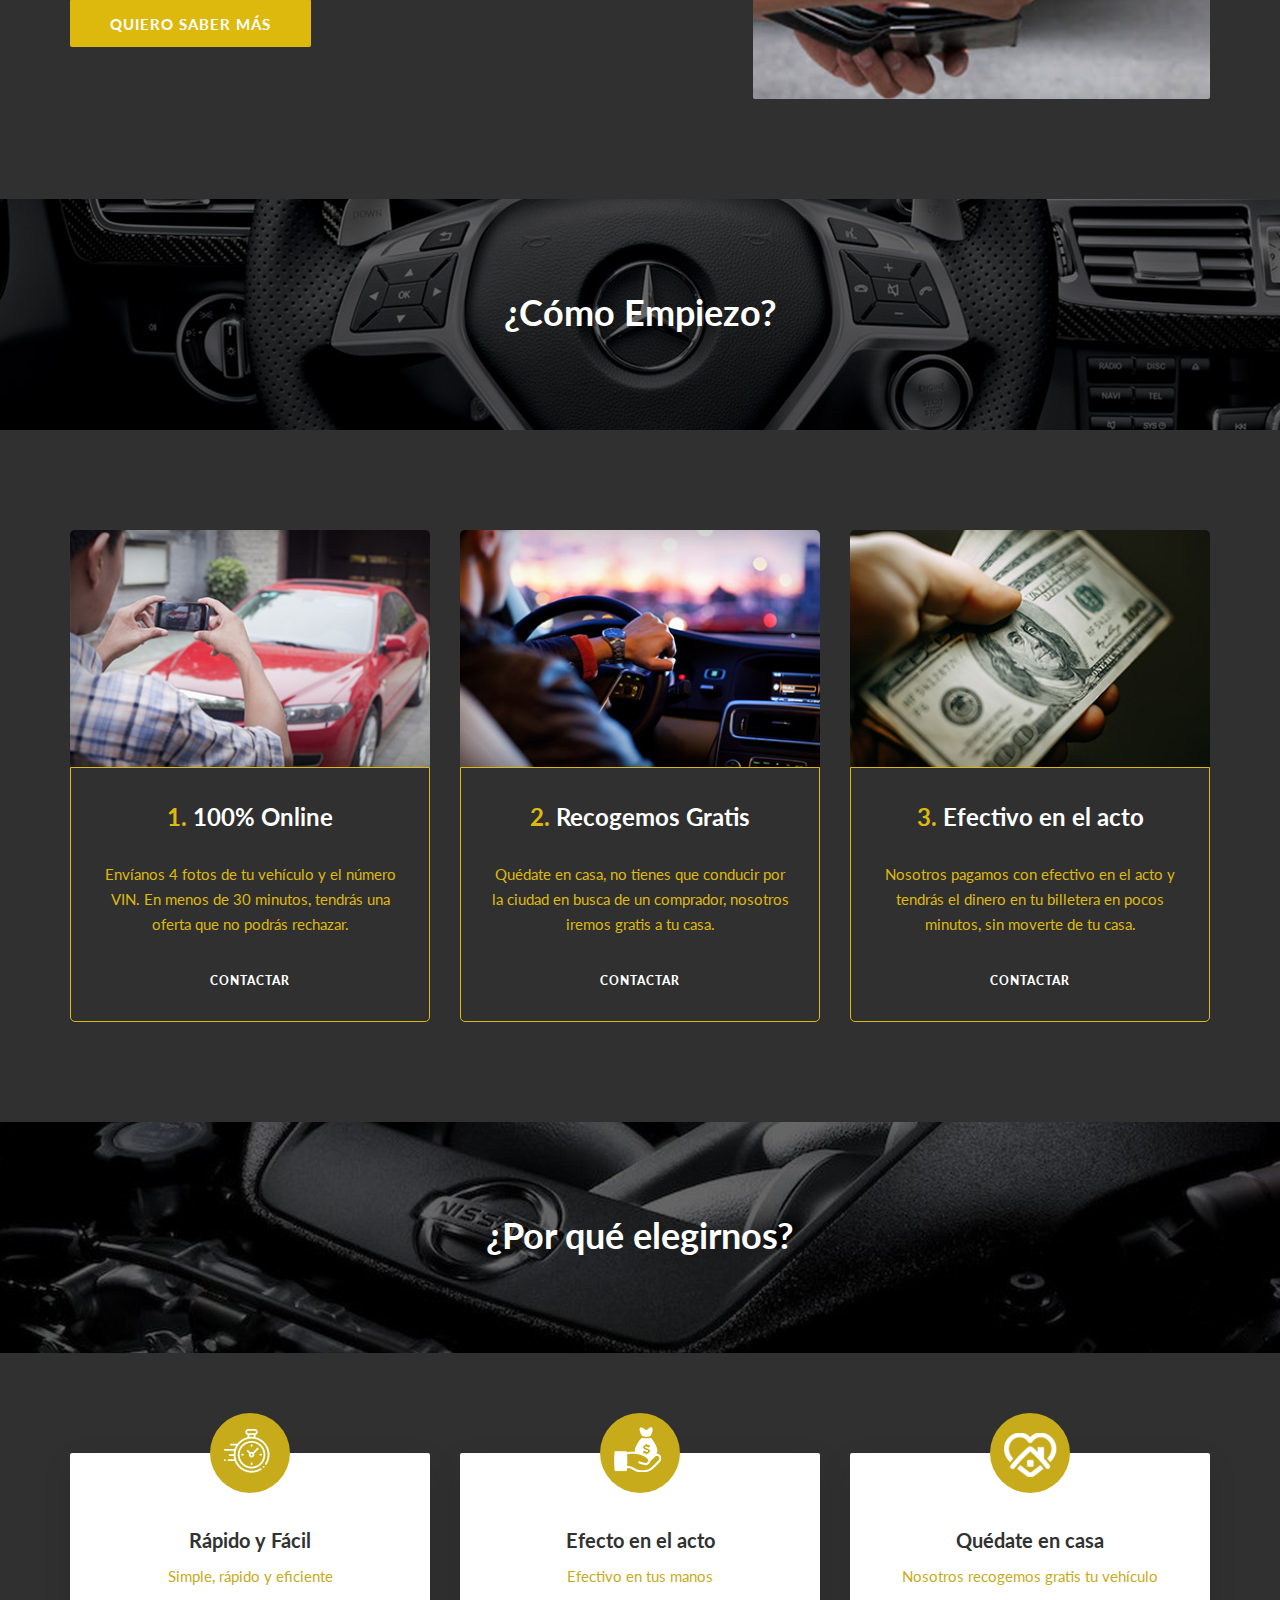
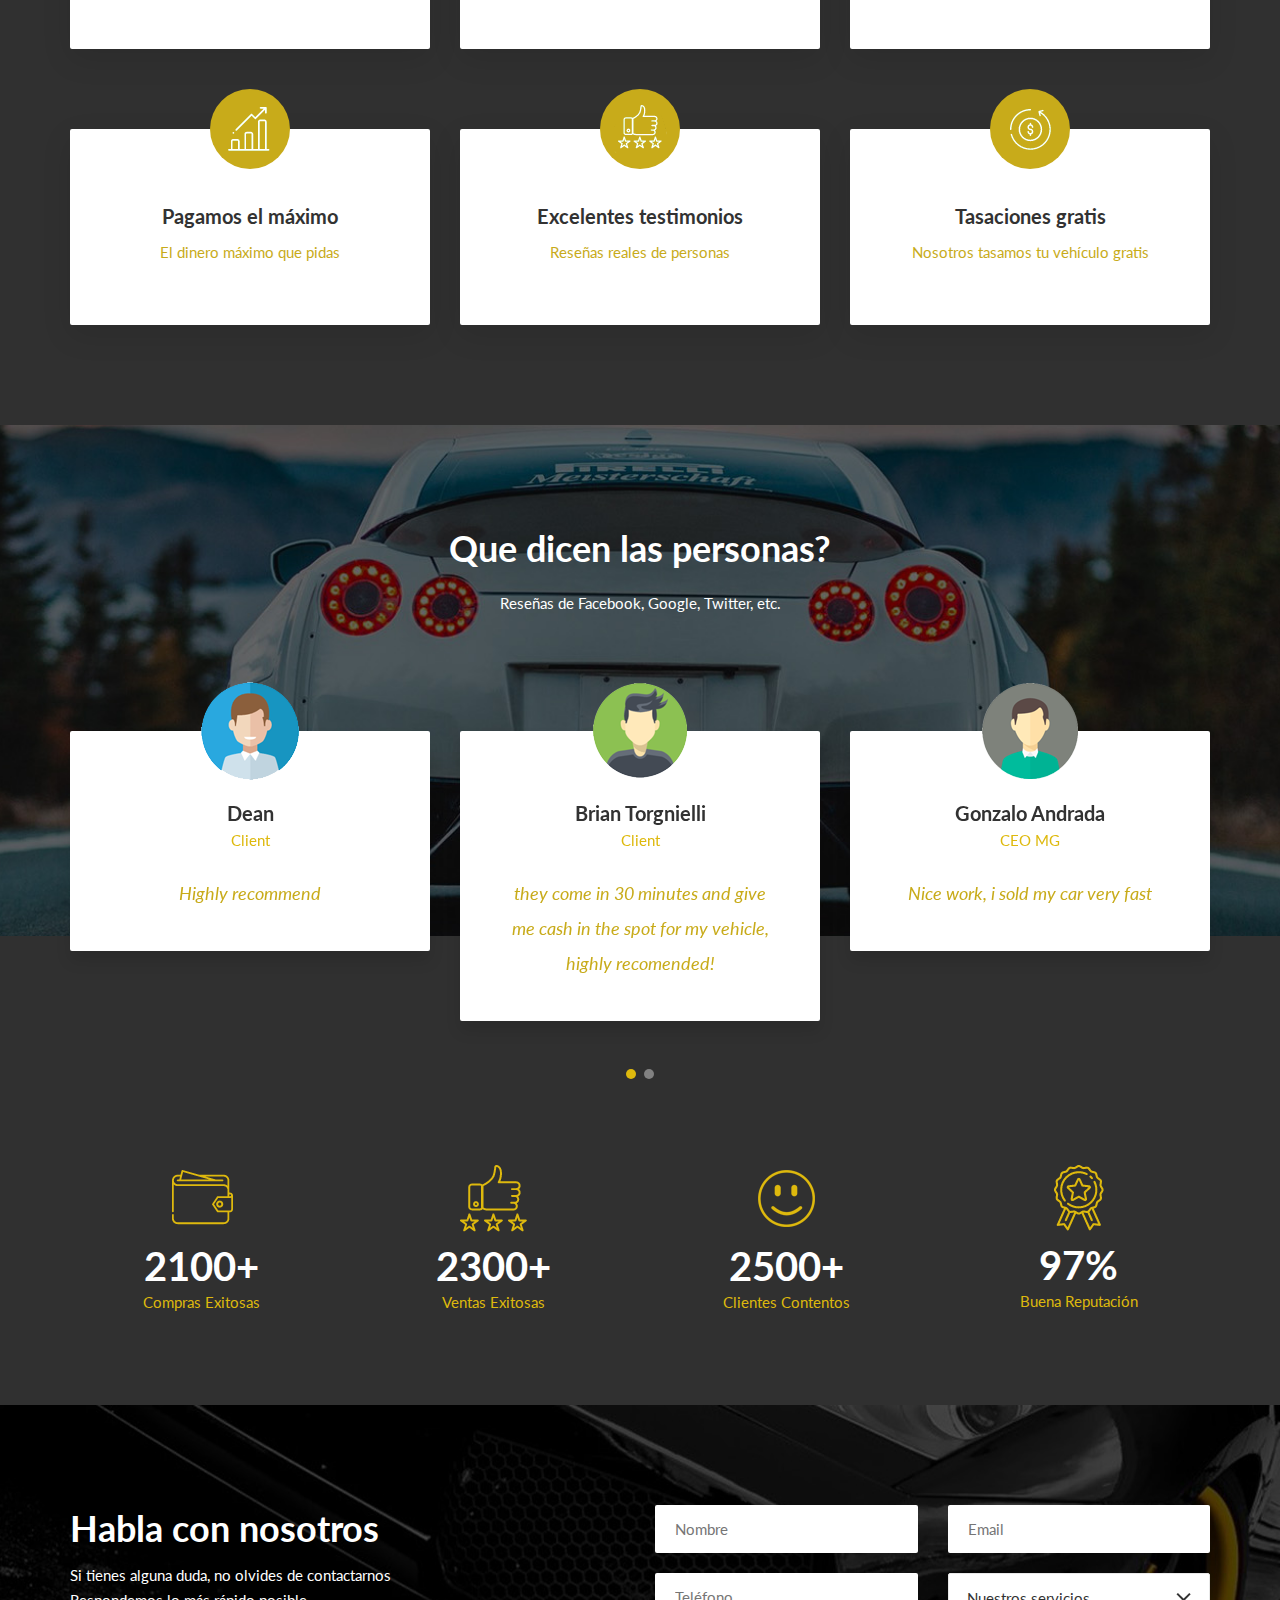
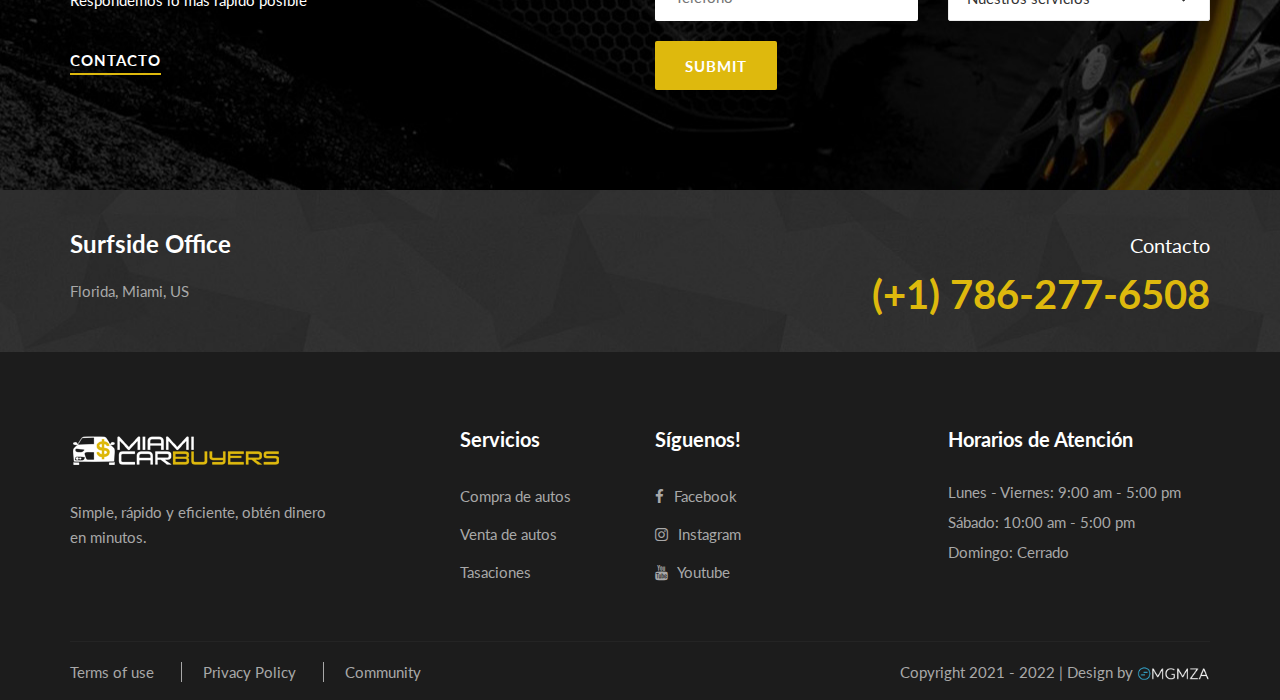
==== commit 66d43d9d: "Update 2022" ====
--- a/mcb-spa.html
+++ b/mcb-spa.html
@@ -8,7 +8,7 @@
     <meta name="robots" content="noindex">
     <meta name="viewport" content="width=device-width, initial-scale=1.0">
     <meta http-equiv="X-UA-Compatible" content="ie=edge">
-    <title>Florida Auto Buy</title>
+    <title>Miami Car Buyers</title>
 
     <link rel="icon" href="img/favicon.ico" type="image/x-icon">
     <link rel="shortcut icon" href="img/favicon.ico" type="image/x-icon" />
@@ -41,12 +41,12 @@
     </div>
 
     <!-- SocialBar Vertical -->
-    <div class="social-bar">
+    <!--div class="social-bar">
         <a href="https://www.facebook.com/miamicarbuyers" class="icon icon-facebook" target="_blank"></a>
-        <!--a href="https://twitter.com/DevCodela" class="icon icon-twitter" target="_blank"></a-->
+        <a href="https://twitter.com/DevCodela" class="icon icon-twitter" target="_blank"></a>
         <a href="https://www.youtube.com/" class="icon icon-youtube" target="_blank"></a>
-        <a href="https://www.instagram.com/miamicarbuyers/" class="icon icon-instagram" target="_blank"></a>
-    </div>
+        <a href="https://www.instagram.com/floridautobuy/" class="icon icon-instagram" target="_blank"></a>
+    </div-->
 
     <a href="https://wa.link/kruryo" class="whatsapp" target="_blank"> <i class="fa fa-whatsapp whatsapp-icon"></i></a>
 
@@ -619,7 +619,7 @@
                     <div class="col-lg-6 col-md-6">
                         <!-- Link back to Colorlib can't be removed. Template is licensed under CC BY 3.0. -->
                         <div class="footer__copyright__text">
-                            <p>Copyright 2021 | Design by <a href="https://mgmza.com"><img src="img/f-mg.png" width=73px></a></p>
+                            <p>Copyright 2021 - 2022 | Design by <a href="https://mgmza.com"><img src="img/f-mg.png" width=73px></a></p>
                         </div>
                         <!-- Link back to Colorlib can't be removed. Template is licensed under CC BY 3.0. -->
                     </div>
